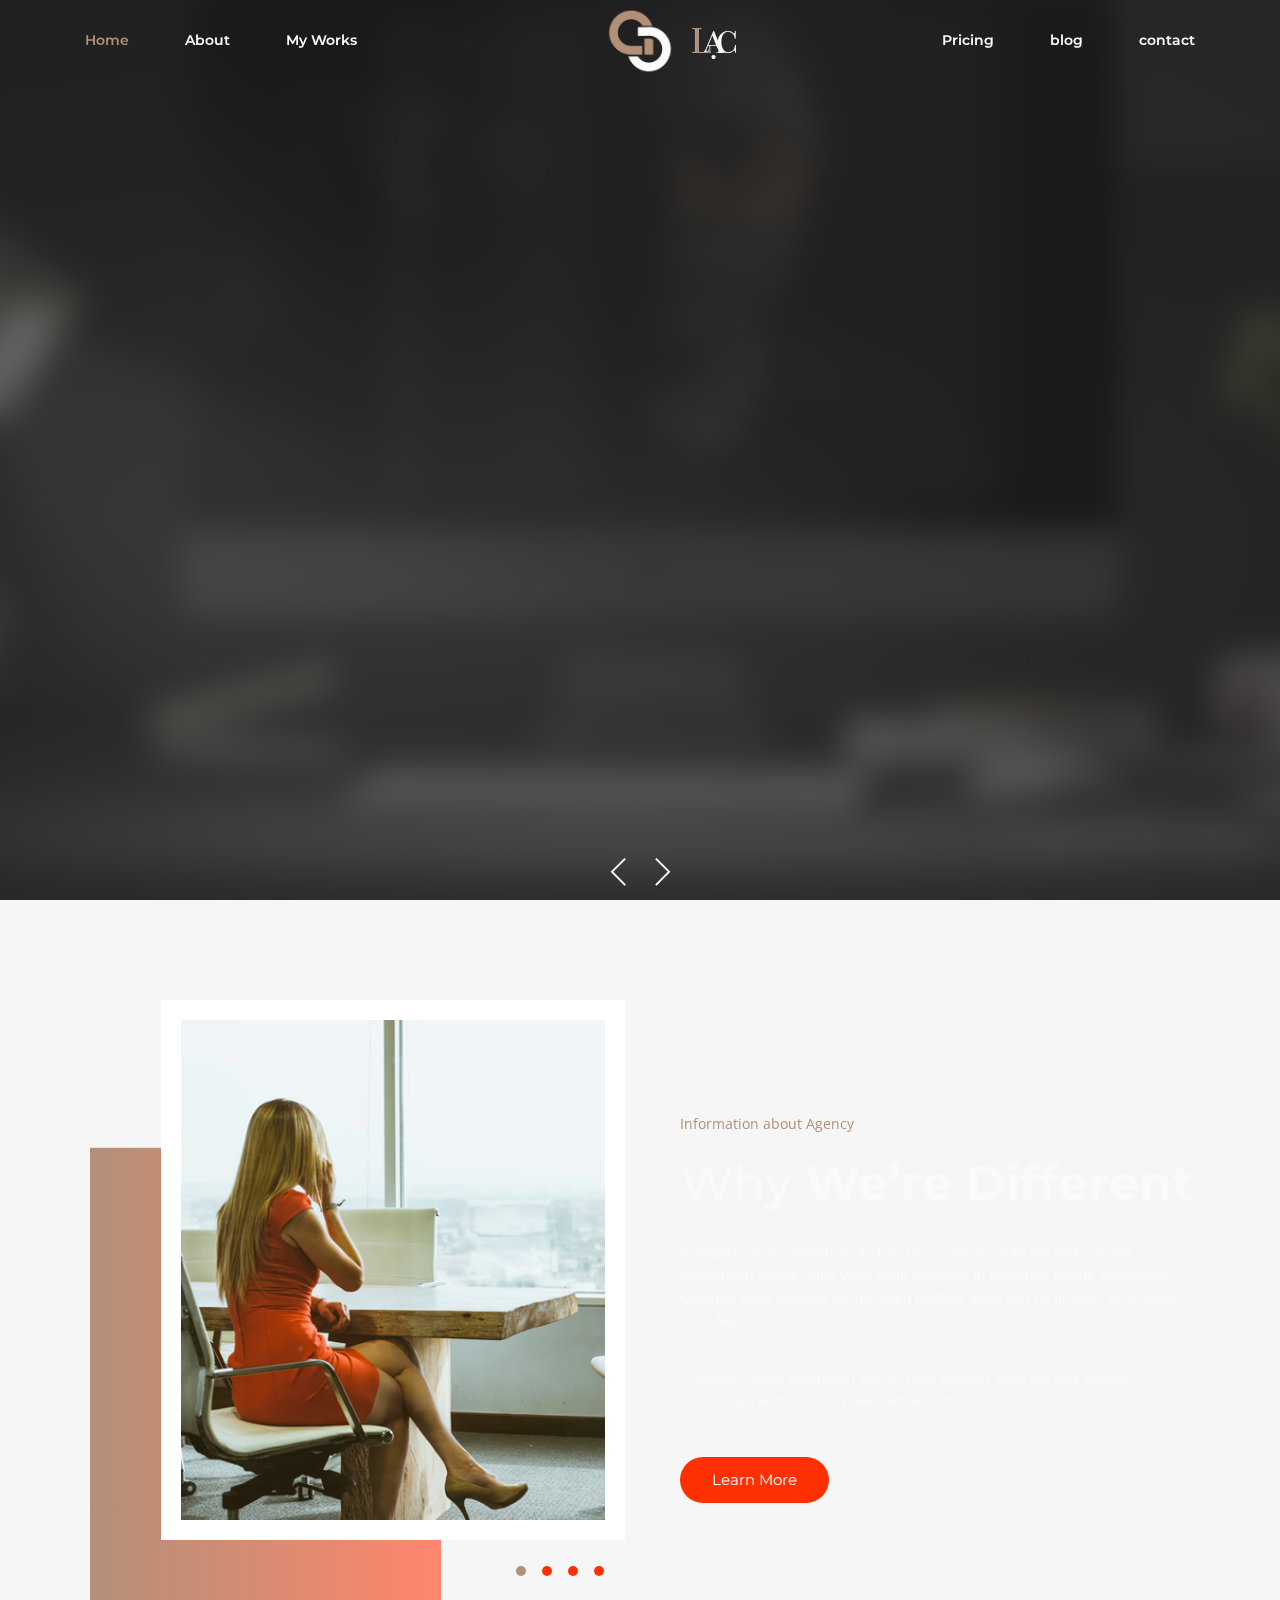
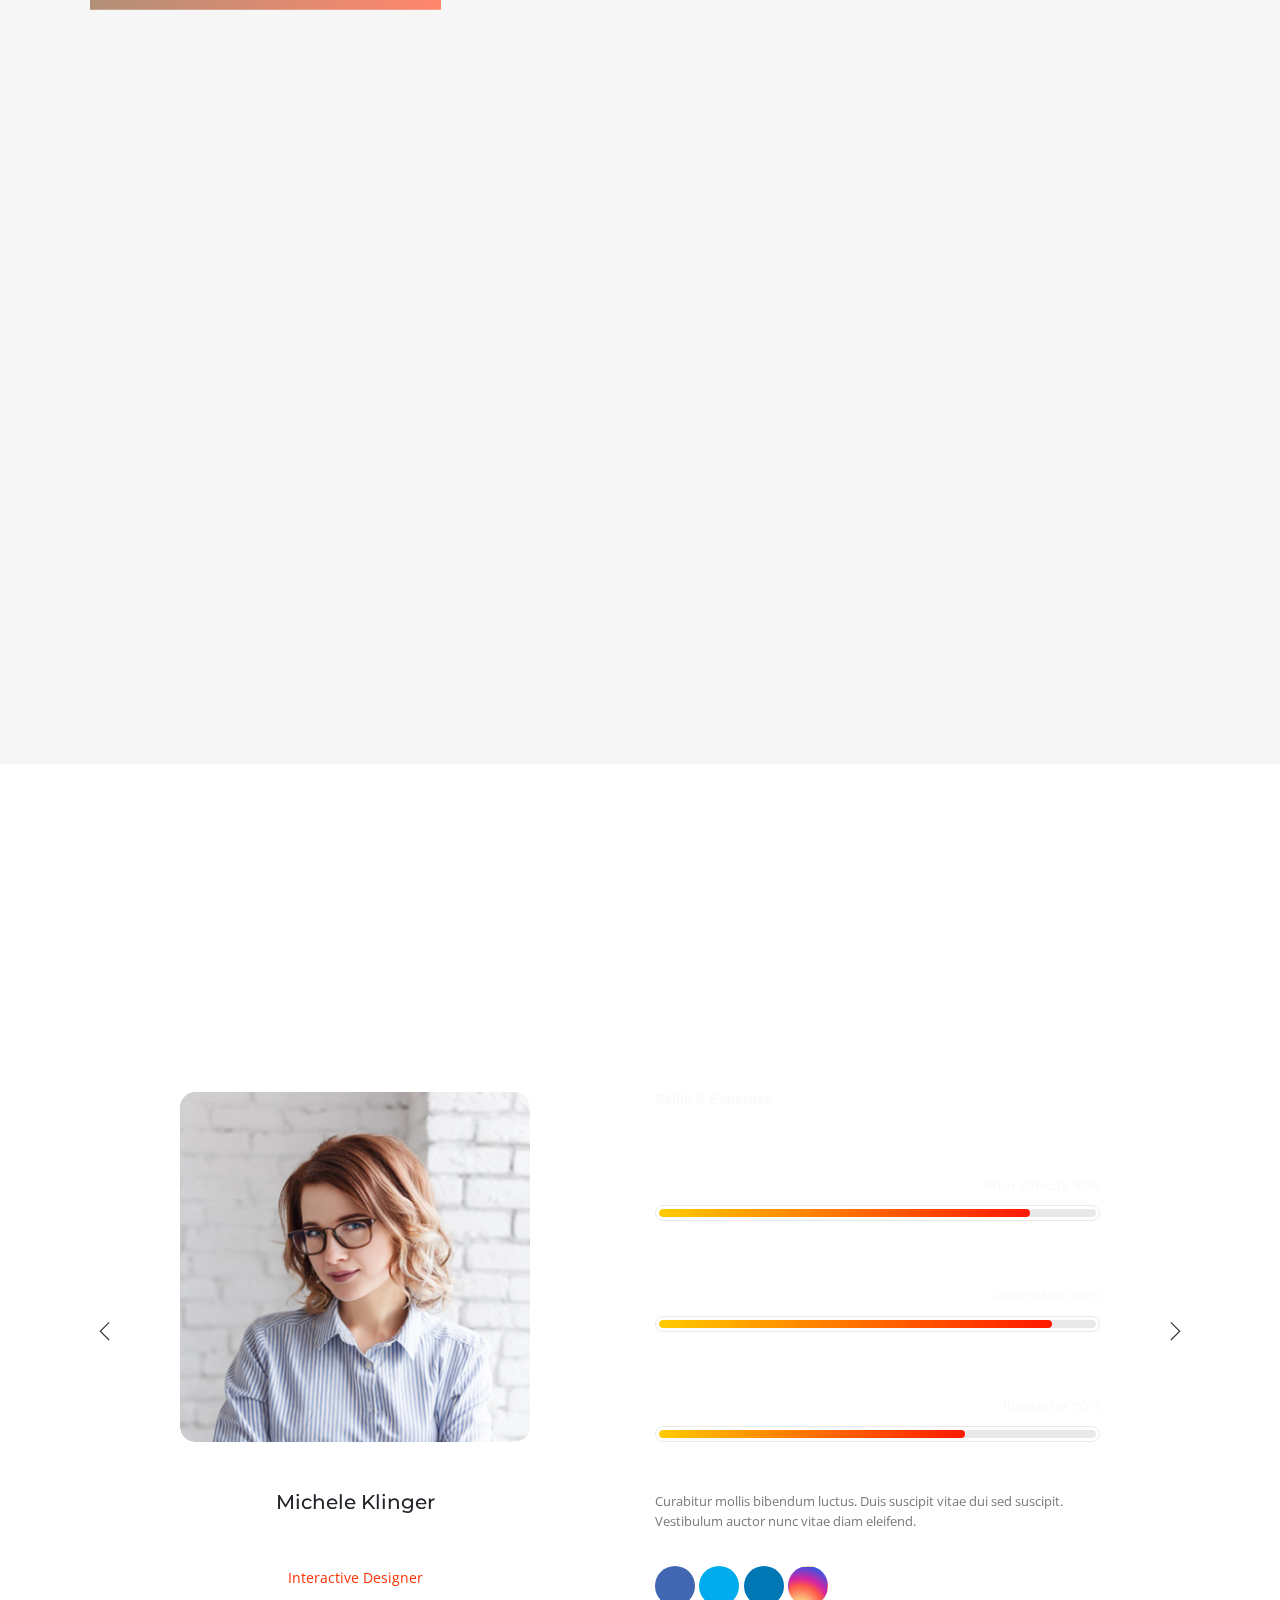
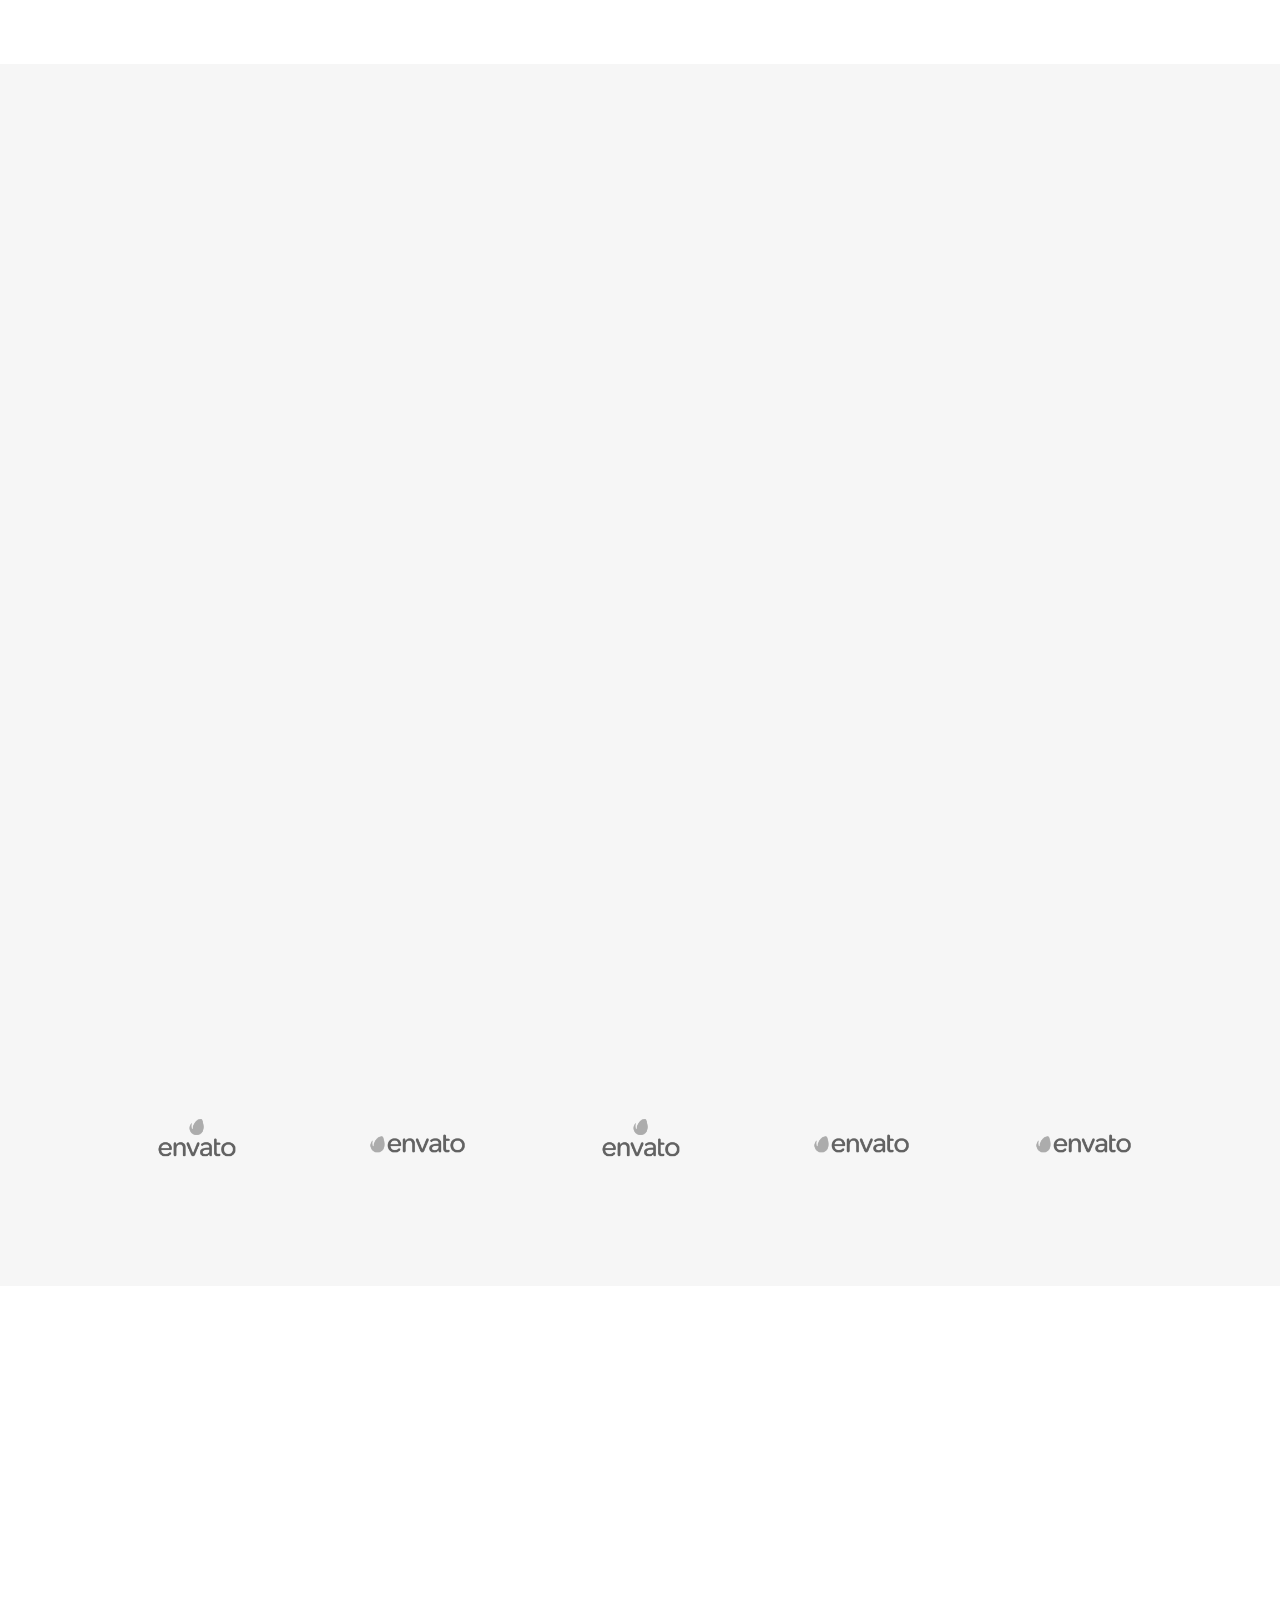
==== index.html @ 9d864610 "change logo style" ====
<!DOCTYPE html>
<html lang="en">

<head>
   <!-- Meta Tags For Seo + Page Optimization -->
   <meta charset="utf-8">
   <meta http-equiv="X-UA-Compatible" content="IE=edge">
   <meta name="viewport" content="width=device-width, initial-scale=1">
   <meta name="description" content="">
   <meta name="author" content="">

   <!-- Insert Favicon Here -->
   <link href="images/favicon.png" rel="icon"/>

   <!-- Page Title(Name)-->
   <title>VLac Portfolio</title>


   <!-- Bootstrap CSS Files -->
   <link rel="stylesheet" href="css/bootstrap.min.css"/>
   <link rel="stylesheet" href="css/bootstrap-reboot.min.css"/>
   
   <!-- Animate CSS File -->
   <link rel="stylesheet" href="css/animate.css"/>
   
   <!-- Font-Awesome CSS File -->
  <!--  <link rel="stylesheet" href="css/fontawesome-all.min.css"/>

 -->
<link href="https://fonts.googleapis.com/css?family=Playfair+Display+SC:700" rel="stylesheet"/>
<link rel="stylesheet" href="https://use.fontawesome.com/releases/v5.0.13/css/all.css" integrity="sha384-DNOHZ68U8hZfKXOrtjWvjxusGo9WQnrNx2sqG0tfsghAvtVlRW3tvkXWZh58N9jp" crossorigin="anonymous"/>

   
   <!-- Themify CSS File -->
   <link rel="stylesheet" href="themify/themify-icons.css"/>

   <!-- Cube Portfolio CSS File -->
   <link rel="stylesheet" href="css/cubeportfolio.min.css"/>

   <!-- Fancybox CSS File -->
   <link rel="stylesheet" href="css/jquery.fancybox.min.css"/>

   <!-- Revolution CSS File -->
   <link rel="stylesheet" href="css/settings.css"/>
   <link rel="stylesheet" href="css/layer.css"/>
   <link rel="stylesheet" href="css/navigation.css"/>

   <!-- Rev Slider Addons File -->
   <link rel="stylesheet" href="css/revolution.addon.particles.css"/>

   <!-- Swiper CSS File -->
   <link rel="stylesheet" href="css/swiper.min.css"/>
   <link rel="stylesheet" href="css/logo.css"/>

   <!-- Custom Style CSS File -->
   <link rel="stylesheet" href="css/style.css"/>
   <link rel="stylesheet" href="css/color.css"/>
</head>

<body data-spy="scroll" data-target=".navbar" data-offset="50" class="index-one">

<!-- Page Loader -->
   	<div class="preloader">
      	<div class="loader-dot-outer">
	         <div class="loader-dot-center"></div>
	         <div class="loader-dot"></div>
	         <div class="loader-dot"></div>
	         <div class="loader-dot"></div>
	         <div class="loader-dot"></div>
	         <div class="loader-dot"></div>
	         <div class="loader-dot"></div>
      	</div>
   	</div>
<!-- Page Loader -->
   

<!-- Page Wrapper -->
<section class="page-wrapper">
     
	<!-- Header Section Starts -->
    <header class="site-header">
        <nav class="navbar navbar-expand-lg center-brand navbar-transparent-white">
            <div class="container nav-logo-detail-outer">
             
              <a class="navbar-brand" href="index.html">
                  	<img src="images/VLac-logo.png" alt="logo" class="logo-default"/> <h7 data-heading="L"> L ạ c</h7>

                  	<img src="images/VLac-logo.png" alt="logo" class="logo-after-scroll"/>
              </a>
             

               	<button class="navbar-toggler navbar-toggler-right collapsed" type="button" data-toggle="collapse" data-target=".navbar-collapse"> <i class="fa fa-bars"></i>
               	</button>

               	<div class="collapse navbar-collapse d-sm-0 d-md-0">
                  	<ul class="navbar-nav">
	                    <li class="nav-item">
	                    	<a class="nav-link active scroll" href="#main-slider-section">Home </a>
	                    </li>
	                    <li class="nav-item">
	                        <a class="nav-link scroll" href="#about-company-section">About </a>
	                    </li>
	                    <li class="nav-item">
	                        <a class="nav-link scroll" href="#company-portfolio-section">My Works </a>
	                    </li>
                  	</ul>
                  	<ul class="navbar-nav ml-auto">
                     	<li class="nav-item">
                        	<a class="nav-link scroll" href="#pricing-table-section">Pricing </a>
                     	</li>
	                    <li class="nav-item">
	                        <a class="nav-link scroll" href="#blog-section">blog </a>
	                    </li>
	                    <li class="nav-item">
	                        <a class="nav-link scroll" href="#contact-form-section">contact </a>
	                    </li>
                  	</ul>
               	</div>
            </div>
        </nav>
    </header>


	<!-- Header Section End -->

     
	<!-- Main Slider Section -->

    <section class="main-slider-section" id="main-slider-section">
        <div id="rev_slider_346_1_wrapper" class="rev_slider_wrapper fullscreen-container" data-alias="beforeafterslider1" data-source="gallery" style="background:#252525;padding:0px;">
            <!-- START REVOLUTION SLIDER 5.4.3.3 fullscreen mode -->
            <div id="main-slider-four" class="rev_slider fullscreenbanner" style="display:none;" data-version="5.4.3.3">
               	<ul>         

                  	<!-- Slide -->

                  	<li data-index="rs-965" data-transition="fade" data-slotamount="default" data-hideafterloop="0" data-hideslideonmobile="off" data-easein="default" data-easeout="default" data-masterspeed="default" data-thumb="../../assets/images/night-100x50.jpg" data-rotate="0" data-saveperformance="off" data-title="Slide" data-param1="" data-param2="" data-param3="" data-param4="" data-param5="" data-param6="" data-param7="" data-param8="" data-param9="" data-param10="" data-description="" data-beforeafter='{"moveto":"50%|50%|50%|50%","bgColor":"","bgType":"image","bgImage":"images/main-slider-image-16.jpg","bgFit":"cover","bgPos":"center center","bgRepeat":"no-repeat","direction":"horizontal","easing":"Power2.easeInOut","delay":"500","time":"750","out":"fade","carousel":false}'>

                    <!-- MAIN IMAGE -->

                   		<img src="images/main-slider-image-7.jpg" alt="" data-bgposition="center center" data-kenburns="on" data-duration="5000" data-ease="Power4.easeOut" data-scalestart="150" data-scaleend="100" data-rotatestart="0" data-rotateend="0" data-blurstart="30" data-blurend="0" data-offsetstart="0 0" data-offsetend="0 0" data-bgparallax="off" class="rev-slidebg" data-no-retina/>
                     
                    	<!-- LAYERS -->

                    	<div class="tp-caption main-slider-text  fontface-one   tp-resizeme  tp-blackshadow rs-parallaxlevel-5" id="slide-24-layer-0" data-x="['center','center','center','center']" data-hoffset="['-45','-30','-30','-38']" data-y="['middle','middle','middle','middle']" data-voffset="['-80','110','110','-100']" data-width="none" data-height="none" data-whitespace="nowrap" data-type="text" data-beforeafter="before" data-responsive_offset="on" data-frames='[{"delay":2000,"speed":2000,"frame":"0","from":"sX:1;sY:1;opacity:0;fb:40px;","to":"o:1;fb:0;","ease":"Power4.easeInOut"},{"delay":"wait","speed":300,"frame":"999","to":"opacity:0;fb:0;","ease":"Power3.easeInOut"}]' data-textAlign="['center','center','center','center']" data-paddingtop="[0,0,0,0]" data-paddingright="[0,0,0,0]" data-paddingbottom="[0,0,0,0]" data-paddingleft="[50,50,50,50]" style="z-index: 16; white-space: nowrap; font-size: 60px; line-height: 120px; font-weight: 700;color: #ffffff;">We Love Design
                    	</div>

	                    <!-- LAYER NR. 6 -->

	                    <div class="tp-caption   tp-resizeme  tp-whiteshadow rs-parallaxlevel-5" id="slide-24-layer-1" data-x="['center','center','center','center']" data-hoffset="['0','0','0','0']" data-y="['middle','middle','middle','middle']" data-voffset="['110','110','110','0']" data-fontsize="['120','120','120','60']" data-lineheight="['120','120','120','60']" data-letterspacing="['50','50','50','30']" data-width="none" data-height="none" data-whitespace="nowrap" data-type="text" data-beforeafter="before" data-responsive_offset="on" data-frames='[{"delay":500,"speed":2000,"frame":"0","from":"opacity:0;fb:40px;","to":"o:1;fb:0;","ease":"Power4.easeInOut"},{"delay":"wait","speed":300,"frame":"999","to":"opacity:0;fb:0;","ease":"Power3.easeInOut"}]' data-textAlign="['center','center','center','center']" data-paddingtop="[0,0,0,0]" data-paddingright="[0,0,0,0]" data-paddingbottom="[0,0,0,0]" data-paddingleft="[50,50,50,50]" data-blendmode="screen" style="z-index: 10; white-space: nowrap; font-size: 120px; line-height: 120px; font-weight: 400; color: #000000; letter-spacing: 50px;font-family:Montserrat;text-transform:uppercase;">NICE 
	                    </div>

	                    <!-- LAYER NR. 7 -->

	                    <div class="tp-caption  main-slider-detail-text tp-resizeme rs-parallaxlevel-5" id="slide-24-layer-2" data-x="['center','center','center','center']" data-hoffset="['0','0','0','0']" data-y="['middle','middle','middle','middle']" data-voffset="['80','210','210','120']" data-width="['960','960','960','320']" data-height="none" data-whitespace="normal" data-type="text" data-beforeafter="before" data-responsive_offset="on" data-frames='[{"delay":600,"speed":2000,"frame":"0","from":"sX:1;sY:1;opacity:0;fb:40px;","to":"o:1;fb:0;","ease":"Power4.easeInOut"},{"delay":"wait","speed":300,"frame":"999","to":"opacity:0;fb:0;","ease":"Power3.easeInOut"}]' data-textAlign="['center','center','center','center']" data-paddingtop="[0,0,0,0]" data-paddingright="[0,0,0,0]" data-paddingbottom="[0,0,0,0]" data-paddingleft="[5,5,5,5]" style="z-index: 11; min-width: 960px; max-width: 960px; white-space: normal; font-size: 13px; line-height: 20px; font-weight: 400; color: #ffffff; letter-spacing: 1px;font-family:Montserrat;"> Treely is a Design Studio 
	                    	<br/>was founded in London, United Kingdom.
	                    </div>

	                    <!-- LAYER NR. 8 -->

	                    <div class="tp-caption background-white button-setting button-setting-secondary text-color-dark tp-resizeme rs-parallaxlevel-4" id="slide-24-layer-3" data-x="['center','center','center','center']" data-hoffset="['0','0','0','0']" data-y="['bottom','bottom','bottom','bottom']" data-voffset="['210','70','70','100']" data-width="none" data-height="none" data-whitespace="nowrap" data-type="text" data-beforeafter="before" data-responsive_offset="on" data-frames='[{"delay":700,"speed":2000,"frame":"0","from":"sX:1;sY:1;opacity:0;fb:40px;","to":"o:1;fb:0;","ease":"Power4.easeInOut"},{"delay":"wait","speed":300,"frame":"999","to":"opacity:0;fb:0;","ease":"Power3.easeInOut"},{"frame":"hover","speed":"200","ease":"Linear.easeNone","to":"o:1;rX:0;rY:0;rZ:0;z:0;fb:0;","style":"c:rgb(0,0,0);bg:rgb(255,255,255);"}]' data-textAlign="['center','center','center','center']" data-paddingtop="[0,0,0,0]" data-paddingright="[40,40,40,40]" data-paddingbottom="[0,0,0,0]" data-paddingleft="[45,45,45,45]" style="z-index: 12; white-space: nowrap; font-size: 15px;  font-weight: 400; color: #ffffff; letter-spacing: 1px;font-family:Montserrat;cursor:pointer;">
	                    	<a class="scroll" href="#about-company-section">Learn More
	                    	</a> 
	                    </div>


	                    <div class="tp-caption main-slider-text text-color-dark  fontface-one  tp-resizeme  tp-blackshadow rs-parallaxlevel-5" id="slide-24-layer-4" data-x="['center','center','center','center']" data-hoffset="['-45','-30','-30','-38']" data-y="['middle','middle','middle','middle']" data-voffset="['-80','110','110','-100']" data-width="none" data-height="none" data-whitespace="nowrap" data-type="text" data-beforeafter="after" data-responsive_offset="on" data-frames='[{"delay":2000,"speed":2000,"frame":"0","from":"sX:1;sY:1;opacity:0;fb:40px;","to":"o:1;fb:0;","ease":"Power4.easeInOut"},{"delay":"wait","speed":300,"frame":"999","to":"opacity:0;fb:0;","ease":"Power3.easeInOut"}]' data-textAlign="['center','center','center','center']" data-paddingtop="[0,0,0,0]" data-paddingright="[0,0,0,0]" data-paddingbottom="[0,0,0,0]" data-paddingleft="[50,50,50,50]" style="z-index: 16; white-space: nowrap; font-size: 60px; line-height: 120px; font-weight: 700; color: #ffffff;">We Love Design
	                    </div>


	                    <!-- LAYER NR. 7 -->

	                    <div class="tp-caption text-color-dark main-slider-detail-text tp-resizeme rs-parallaxlevel-5" id="slide-24-layer-5" data-x="['center','center','center','center']" data-hoffset="['0','0','0','0']" data-y="['middle','middle','middle','middle']" data-voffset="['80','210','210','120']" data-width="['960','960','960','320']" data-height="none" data-whitespace="normal" data-type="text" data-beforeafter="after" data-responsive_offset="on" data-frames='[{"delay":600,"speed":2000,"frame":"0","from":"sX:1;sY:1;opacity:0;fb:40px;","to":"o:1;fb:0;","ease":"Power4.easeInOut"},{"delay":"wait","speed":300,"frame":"999","to":"opacity:0;fb:0;","ease":"Power3.easeInOut"}]' data-textAlign="['center','center','center','center']" data-paddingtop="[0,0,0,0]" data-paddingright="[0,0,0,0]" data-paddingbottom="[0,0,0,0]" data-paddingleft="[5,5,5,5]" style="z-index: 11; min-width: 960px; max-width: 960px; white-space: normal; font-size: 13px; line-height: 20px; font-weight: 400; color: #ffffff; letter-spacing: 1px;font-family:Montserrat;"> Treely is a Design Studio 
	                   		<br/>was founded in London, United Kingdom.
	                    </div>

	                    <!-- LAYER NR. 8 -->

	                    <div class="tp-caption background-primary button-setting button-setting-secondary  tp-resizeme rs-parallaxlevel-4" id="slide-24-layer-6" data-x="['center','center','center','center']" data-hoffset="['0','0','0','0']" data-y="['bottom','bottom','bottom','bottom']" data-voffset="['210','70','70','100']" data-width="none" data-height="none" data-whitespace="nowrap" data-type="text" data-beforeafter="after" data-responsive_offset="on" data-frames='[{"delay":700,"speed":2000,"frame":"0","from":"sX:1;sY:1;opacity:0;fb:40px;","to":"o:1;fb:0;","ease":"Power4.easeInOut"},{"delay":"wait","speed":300,"frame":"999","to":"opacity:0;fb:0;","ease":"Power3.easeInOut"},{"frame":"hover","speed":"200","ease":"Linear.easeNone","to":"o:1;rX:0;rY:0;rZ:0;z:0;fb:0;","style":"c:rgb(0,0,0);bg:rgb(255,255,255);"}]' data-textAlign="['center','center','center','center']" data-paddingtop="[0,0,0,0]" data-paddingright="[40,40,40,40]" data-paddingbottom="[0,0,0,0]" data-paddingleft="[45,45,45,45]" style="z-index: 12; white-space: nowrap; font-size: 15px;  font-weight: 400; color: #ffffff; letter-spacing: 1px;font-family:Montserrat;cursor:pointer;">
	                    	<a class="scroll" href="#about-company-section">Learn More</a> 
	                    </div>



	                </li>
                  
                  	<!-- SLIDE  -->

	                <li data-index="rs-964" data-transition="fade" data-slotamount="default" data-hideafterloop="0" data-hideslideonmobile="off" data-easein="default" data-easeout="default" data-masterspeed="default" data-thumb="" data-rotate="0" data-saveperformance="off" data-title="Slide" data-param1="" data-param2="" data-param3="" data-param4="" data-param5="" data-param6="" data-param7="" data-param8="" data-param9="" data-param10="" data-description="" data-beforeafter='{"moveto":"50%|50%|50%|50%","bgType":"solid","bgImage":"","bgFit":"cover","bgPos":"center center","bgRepeat":"no- repeat","direction":"horizontal","easing":"Power2.easeInOut","delay":"500","time":"750","out":"fade","carousel":false,"bounceArrows":"infinite","bounceType":"repel","bounceAmount":"5","bounceSpeed":"1500","bounceEasing":"ease-in-out","bounceDelay":"750","shiftOffset":"10","shiftTiming":"300","shiftEasing":"ease","shiftDelay":"250"}'>

	                <!-- MAIN IMAGE -->

	                    <img src="images/transparent.png" data-bgcolor='linear-gradient(90deg, rgba(0,0,0,1) 0%, rgba(166, 166, 166,1) 100%)' style='background:linear-gradient(90deg, rgba(203,186,204,1) 0%, rgba(36,57,73,1) 100%)' alt="" data-bgposition="center center" data-bgfit="cover" data-bgrepeat="no-repeat" data-bgparallax="off" class="rev-slidebg" data-no-retina/>

	                    <!-- LAYERS -->

	                    <!-- LAYER NR. 2 -->

	                    <div class="tp-caption   tp-resizeme rs-parallaxlevel-4" id="slide-964-layer-23" data-x="['center','center','center','center']" data-hoffset="['-600','-578','-578','-221']" data-y="['middle','middle','middle','middle']" data-voffset="['-180','-344','-344','-194']" data-width="none" data-height="none" data-whitespace="nowrap" data-type="image" data-beforeafter="before" data-responsive_offset="on" data-frames='[{"delay":600,"speed":2000,"frame":"0","from":"x:left;y:-500px;rZ:90deg;sX:1;sY:1;","to":"o:1;","ease":"Power4.easeOut"},{"delay":"wait","speed":300,"frame":"999","to":"opacity:0;","ease":"Power3.easeInOut"}]' data-textAlign="['inherit','inherit','inherit','inherit']" data-paddingtop="[0,0,0,0]" data-paddingright="[0,0,0,0]" data-paddingbottom="[0,0,0,0]" data-paddingleft="[0,0,0,0]" style="z-index: 6;">
	                    	<img src="images/object_plant_1.png" alt="" data-ww="['375px','375px','375px','200px']" data-hh="['375px','375px','375px','200px']" width="1500" height="1500" data-no-retina/> 
	                    </div>

	                    <!-- LAYER NR. 3 -->
	                    <div class="tp-caption   tp-resizeme rs-parallaxlevel-3" id="slide-964-layer-28" data-x="['center','center','center','center']" data-hoffset="['0','0','0','0']" data-y="['middle','middle','middle','middle']" data-voffset="['-140','-70','-70','-170']" data-width="none" data-height="none" data-whitespace="nowrap" data-type="image" data-beforeafter="before" data-responsive_offset="on" data-frames='[{"delay":700,"speed":2000,"frame":"0","from":"x:-200px;y:bottom;rZ:90deg;sX:1;sY:1;","to":"o:1;","ease":"Power4.easeOut"},{"delay":"wait","speed":300,"frame":"999","to":"opacity:0;","ease":"Power3.easeInOut"}]' data-textAlign="['inherit','inherit','inherit','inherit']" data-paddingtop="[0,0,0,0]" data-paddingright="[0,0,0,0]" data-paddingbottom="[0,0,0,0]" data-paddingleft="[0,0,0,0]" style="z-index: 7;">
	                    	<img src="images/keyboard_apple.png" alt="" data-ww="['600px','600px','600px','300px']" data-hh="['600px','600px','600px','300px']" width="1600" height="1600" data-no-retina/> 
	                    </div>

	                    <!-- LAYER NR. 4 -->
	                    <div class="tp-caption   tp-resizeme rs-parallaxlevel-2" id="slide-964-layer-22" data-x="['center','center','center','center']" data-hoffset="['307','307','307','131']" data-y="['middle','middle','middle','middle']" data-voffset="['-59','-59','-59','-103']" data-width="none" data-height="none" data-whitespace="nowrap" data-type="image" data-beforeafter="before" data-responsive_offset="on" data-frames='[{"delay":800,"speed":2000,"frame":"0","from":"x:200px;y:bottom;rZ:-180deg;sX:1;sY:1;","to":"o:1;rZ:-20;","ease":"Power4.easeOut"},{"delay":"wait","speed":300,"frame":"999","to":"opacity:0;","ease":"Power3.easeInOut"}]' data-textAlign="['inherit','inherit','inherit','inherit']" data-paddingtop="[0,0,0,0]" data-paddingright="[0,0,0,0]" data-paddingbottom="[0,0,0,0]" data-paddingleft="[0,0,0,0]" style="z-index: 8;">
	                    	<img src="images/object_macmouse_1.png" alt="" data-ww="['600px','250px','250px','125px']" data-hh="['600px','250px','250px','125px']" width="1000" height="1000" data-no-retina/> 
	                    </div>

	                     <!-- LAYER NR. 5 -->

	                    <div class="tp-caption   tp-resizeme rs-parallaxlevel-2" id="slide-964-layer-35" data-x="['center','center','center','center']" data-hoffset="['-296','-296','-296','-149']" data-y="['middle','middle','middle','middle']" data-voffset="['-67','-67','-67','-89']" data-width="none" data-height="none" data-whitespace="nowrap" data-type="image" data-beforeafter="before" data-responsive_offset="on" data-frames='[{"delay":900,"speed":2000,"frame":"0","from":"x:left;y:200px;rZ:180deg;sX:1;sY:1;","to":"o:1;rZ:45;","ease":"Power4.easeOut"},{"delay":"wait","speed":300,"frame":"999","to":"opacity:0;","ease":"Power3.easeInOut"}]' data-textAlign="['inherit','inherit','inherit','inherit']" data-paddingtop="[0,0,0,0]" data-paddingright="[0,0,0,0]" data-paddingbottom="[0,0,0,0]" data-paddingleft="[0,0,0,0]" style="z-index: 9;">
	                    	<img src="images/object_glasses_2.png" alt="" data-ww="['250px','250px','250px','125px']" data-hh="['250px','250px','250px','125px']" width="1000" height="1000" data-no-retina/> 
	                    </div>



	                    <div class="tp-caption main-slider-text  fontface-one text-color-secondary  tp-resizeme  tp-blackshadow rs-parallaxlevel-5" id="slide-994-layer-999" data-x="['center','center','center','center']" data-hoffset="['-45','-45','-45','-35']" data-y="['middle','middle','middle','middle']" data-voffset="['90','110','110','50']" data-width="none" data-height="none" data-whitespace="nowrap" data-type="text" data-beforeafter="before" data-responsive_offset="on" data-frames='[{"delay":2000,"speed":2000,"frame":"0","from":"sX:1;sY:1;opacity:0;fb:40px;","to":"o:1;fb:0;","ease":"Power4.easeInOut"},{"delay":"wait","speed":300,"frame":"999","to":"opacity:0;fb:0;","ease":"Power3.easeInOut"}]' data-textAlign="['center','center','center','center']" data-paddingtop="[0,0,0,0]" data-paddingright="[0,0,0,0]" data-paddingbottom="[0,0,0,0]" data-paddingleft="[50,50,50,50]" style="z-index: 16; white-space: nowrap; font-size: 60px; line-height: 120px; font-weight: 700; color: #ffffff;">Creative Design
	                    </div>

	                     <!-- LAYER NR. 6 -->
	                     
	                    <div class="tp-caption   tp-resizeme  tp-whiteshadow rs-parallaxlevel-5" id="slide-964-layer-1743" data-x="['center','center','center','center']" data-hoffset="['0','0','0','0']" data-y="['middle','middle','middle','middle']" data-voffset="['110','110','110','0']" data-fontsize="['120','120','120','60']" data-lineheight="['120','120','120','60']" data-letterspacing="['50','50','50','30']" data-width="none" data-height="none" data-whitespace="nowrap" data-type="text" data-beforeafter="before" data-responsive_offset="on" data-frames='[{"delay":500,"speed":2000,"frame":"0","from":"opacity:0;fb:40px;","to":"o:1;fb:0;","ease":"Power4.easeInOut"},{"delay":"wait","speed":300,"frame":"999","to":"opacity:0;fb:0;","ease":"Power3.easeInOut"}]' data-textAlign="['center','center','center','center']" data-paddingtop="[0,0,0,0]" data-paddingright="[0,0,0,0]" data-paddingbottom="[0,0,0,0]" data-paddingleft="[50,50,50,50]" data-blendmode="screen" style="z-index: 10; white-space: nowrap; font-size: 120px; line-height: 120px; font-weight: 400; color: #000000; letter-spacing: 50px;font-family:Montserrat;text-transform:uppercase;">
	                    </div>

	                     <!-- LAYER NR. 7 -->

	                    <div class="tp-caption  main-slider-detail-text tp-resizeme rs-parallaxlevel-5" id="slide-964-layer-48" data-x="['center','center','center','center']" data-hoffset="['0','0','0','0']" data-y="['middle','middle','middle','middle']" data-voffset="['180','210','210','150']" data-width="['960','960','960','320']" data-height="none" data-whitespace="normal" data-type="text" data-beforeafter="before" data-responsive_offset="on" data-frames='[{"delay":600,"speed":2000,"frame":"0","from":"sX:1;sY:1;opacity:0;fb:40px;","to":"o:1;fb:0;","ease":"Power4.easeInOut"},{"delay":"wait","speed":300,"frame":"999","to":"opacity:0;fb:0;","ease":"Power3.easeInOut"}]' data-textAlign="['center','center','center','center']" data-paddingtop="[0,0,0,0]" data-paddingright="[0,0,0,0]" data-paddingbottom="[0,0,0,0]" data-paddingleft="[5,5,5,5]" style="z-index: 11; min-width: 960px; max-width: 960px; white-space: normal; font-size: 13px; line-height: 20px; font-weight: 400; color: #ffffff; letter-spacing: 1px;font-family:Montserrat;"> Treely is a Design Studio 
	                    	<br/>was founded in London, United Kingdom.
	                    </div>

	                     <!-- LAYER NR. 8 -->

	                    <div class="tp-caption background-white button-setting button-setting-primary text-color-dark tp-resizeme rs-parallaxlevel-4" id="slide-964-layer-46" data-x="['center','center','center','center']" data-hoffset="['0','0','0','0']" data-y="['bottom','bottom','bottom','bottom']" data-voffset="['90','70','70','70']" data-width="none" data-height="none" data-whitespace="nowrap" data-type="text" data-beforeafter="before" data-responsive_offset="on" data-frames='[{"delay":700,"speed":2000,"frame":"0","from":"sX:1;sY:1;opacity:0;fb:40px;","to":"o:1;fb:0;","ease":"Power4.easeInOut"},{"delay":"wait","speed":300,"frame":"999","to":"opacity:0;fb:0;","ease":"Power3.easeInOut"},{"frame":"hover","speed":"200","ease":"Linear.easeNone","to":"o:1;rX:0;rY:0;rZ:0;z:0;fb:0;","style":"c:rgb(0,0,0);bg:rgb(255,255,255);"}]' data-textAlign="['center','center','center','center']" data-paddingtop="[0,0,0,0]" data-paddingright="[40,40,40,40]" data-paddingbottom="[0,0,0,0]" data-paddingleft="[45,45,45,45]" style="z-index: 12; white-space: nowrap; font-size: 15px;  font-weight: 400; color: #ffffff; letter-spacing: 1px;font-family:Montserrat;cursor:pointer;">
	                    	<a class="scroll" href="#about-company-section">Learn More</a> 
	                    </div>

	                     <!-- LAYER NR. 10 -->

	                    <div class="tp-caption   tp-resizeme rs-parallaxlevel-4" id="slide-964-layer-42" data-x="['center','center','center','center']" data-hoffset="['545','545','545','181']" data-y="['middle','middle','middle','middle']" data-voffset="['-100','-100','-120','-178']" data-width="none" data-height="none" data-whitespace="nowrap" data-type="image" data-beforeafter="after" data-responsive_offset="on" data-frames='[{"delay":2100,"speed":2000,"frame":"0","from":"x:right;y:-500px;rZ:-180deg;","to":"o:1;","ease":"Power4.easeOut"},{"delay":"wait","speed":300,"frame":"999","to":"opacity:0;","ease":"Power3.easeInOut"}]' data-textAlign="['inherit','inherit','inherit','inherit']" data-paddingtop="[0,0,0,0]" data-paddingright="[0,0,0,0]" data-paddingbottom="[0,0,0,0]" data-paddingleft="[0,0,0,0]" style="z-index: 14;">
	                    	<img src="images/object_coffee_1.png" alt="" data-ww="['375px','375px','375px','170px']" data-hh="['375px','375px','375px','170px']" width="1500" height="1500" data-no-retina/> 
	                    </div>

	                    <!-- LAYER NR. 11 -->
	                    <div class="tp-caption   tp-resizeme rs-parallaxlevel-3" id="slide-964-layer-45" data-x="['center','center','center','center']" data-hoffset="['0','0','0','0']" data-y="['middle','middle','middle','middle']" data-voffset="['-140','-70','-70','-170']" data-width="none" data-height="none" data-whitespace="nowrap" data-type="image" data-beforeafter="after" data-responsive_offset="on" data-frames='[{"delay":2200,"speed":2000,"frame":"0","from":"x:-200px;y:bottom;rZ:90deg;sX:1;sY:1;","to":"o:1;","ease":"Power4.easeOut"},{"delay":"wait","speed":300,"frame":"999","to":"opacity:0;","ease":"Power3.easeInOut"}]' data-textAlign="['inherit','inherit','inherit','inherit']" data-paddingtop="[0,0,0,0]" data-paddingright="[0,0,0,0]" data-paddingbottom="[0,0,0,0]" data-paddingleft="[0,0,0,0]" style="z-index: 15;">
	                    	<img src="images/keyboard_apple_2.png" alt="" data-ww="['600px','600px','600px','300px']" data-hh="['600px','600px','600px','300px']" width="1600" height="1600" data-no-retina/> 
	                    </div>



	                    <div class="tp-caption main-slider-text  fontface-one text-color-white  tp-resizeme  tp-blackshadow rs-parallaxlevel-5" id="slide-794-layer-999" data-x="['center','center','center','center']" data-hoffset="['-45','-45','-45','-35']" data-y="['middle','middle','middle','middle']" data-voffset="['90','110','110','50']" data-width="none" data-height="none" data-whitespace="nowrap" data-type="text" data-beforeafter="after" data-responsive_offset="on" data-frames='[{"delay":2000,"speed":2000,"frame":"0","from":"sX:1;sY:1;opacity:0;fb:40px;","to":"o:1;fb:0;","ease":"Power4.easeInOut"},{"delay":"wait","speed":300,"frame":"999","to":"opacity:0;fb:0;","ease":"Power3.easeInOut"}]' data-textAlign="['center','center','center','center']" data-paddingtop="[0,0,0,0]" data-paddingright="[0,0,0,0]" data-paddingbottom="[0,0,0,0]" data-paddingleft="[50,50,50,50]" style="z-index: 16; white-space: nowrap; font-size: 60px; line-height: 120px; font-weight: 700; color: #ffffff;">Creative Design
	                    </div>

	                     <!-- LAYER NR. 13 -->

	                    <div class="tp-caption main-slider-detail-text  tp-resizeme rs-parallaxlevel-5" id="slide-964-layer-49" data-x="['center','center','center','center']" data-hoffset="['0','0','0','0']" data-y="['middle','middle','middle','middle']" data-voffset="['180','210','210','150']" data-width="['960','960','960','320']" data-height="none" data-whitespace="normal" data-type="text" data-beforeafter="after" data-responsive_offset="on" data-frames='[{"delay":600,"speed":2000,"frame":"0","from":"sX:1;sY:1;opacity:0;fb:40px;","to":"o:1;fb:0;","ease":"Power4.easeInOut"},{"delay":"wait","speed":300,"frame":"999","to":"opacity:0;fb:0;","ease":"Power3.easeInOut"}]' data-textAlign="['center','center','center','center']" data-paddingtop="[0,0,0,0]" data-paddingright="[0,0,0,0]" data-paddingbottom="[0,0,0,0]" style="z-index: 11; min-width: 960px; max-width: 960px; white-space: normal; font-size: 13px; line-height: 20px; font-weight: 400; color: #ffffff; letter-spacing: 1px;font-family:Montserrat;"> Treely is a Design Studio 
	                    	<br/>was founded in London, United Kingdom.

	                    </div>

	                    <!-- LAYER NR. 14 -->

	                    <div class="tp-caption button-setting background-secondary button-setting-primary  tp-resizeme rs-parallaxlevel-4" id="slide-964-layer-44" data-x="['center','center','center','center']" data-hoffset="['0','0','0','0']" data-y="['bottom','bottom','bottom','bottom']" data-voffset="['90','70','70','70']" data-width="none" data-height="none" data-whitespace="nowrap" data-type="text" data-beforeafter="after" data-responsive_offset="on" data-frames='[{"delay":2200,"speed":2000,"frame":"0","from":"sX:1;sY:1;opacity:0;fb:40px;","to":"o:1;fb:0;","ease":"Power4.easeInOut"},{"delay":"wait","speed":300,"frame":"999","to":"opacity:0;fb:0;","ease":"Power3.easeInOut"},{"frame":"hover","speed":"200","ease":"Linear.easeNone","to":"o:1;rX:0;rY:0;rZ:0;z:0;fb:0;","style":"c:rgb(0,0,0);bg:rgb(255,255,255);"}]' data-textAlign="['center','center','center','center']" data-paddingtop="[0,0,0,0]" data-paddingright="[40,40,40,40]" data-paddingbottom="[0,0,0,0]" data-paddingleft="[45,45,45,45]" style="z-index: 18; white-space: nowrap; font-size: 15px;  font-weight: 400; color: #ffffff; letter-spacing: 1px;font-family:Montserrat;cursor:pointer;">
	                    	<a href="#about-company-section" class="scroll">Learn More</a> 
	                    </div>

	                </li>

	                  

	                  <!-- Slide -->
	                <li data-index="rs-966" data-transition="fade" data-slotamount="default" data-hideafterloop="0" data-hideslideonmobile="off" data-easein="default" data-easeout="default" data-masterspeed="default" data-thumb="../../assets/images/night-100x50.jpg" data-rotate="0" data-saveperformance="off" data-title="Slide" data-param1="" data-param2="" data-param3="" data-param4="" data-param5="" data-param6="" data-param7="" data-param8="" data-param9="" data-param10="" data-description="" data-beforeafter='{"moveto":"50%|50%|50%|50%","bgColor":"","bgType":"image","bgImage":"images/main-slider-image-9.jpg","bgFit":"cover","bgPos":"center center","bgRepeat":"no-repeat","direction":"horizontal","easing":"Power2.easeInOut","delay":"500","time":"750","out":"fade","carousel":false}'>
	                    <!-- MAIN IMAGE -->
	                    <img src="images/main-slider-image-8.jpg" alt="" data-bgposition="center center" data-kenburns="on" data-duration="5000" data-ease="Power4.easeOut" data-scalestart="150" data-scaleend="100" data-rotatestart="0" data-rotateend="0" data-blurstart="30" data-blurend="0" data-offsetstart="0 0" data-offsetend="0 0" data-bgparallax="off" class="rev-slidebg" data-no-retina/>

	                    <!-- LAYERS -->

	                    <div class="tp-caption main-slider-text  fontface-one   tp-resizeme  tp-blackshadow rs-parallaxlevel-5" id="slide-24-layer-123" data-x="['center','center','center','center']" data-hoffset="['-45','0','0','-28']" data-y="['middle','middle','middle','middle']" data-voffset="['-80','110','-80','-80']" data-width="none" data-height="none" data-whitespace="nowrap" data-type="text" data-beforeafter="before" data-responsive_offset="on" data-frames='[{"delay":2000,"speed":2000,"frame":"0","from":"sX:1;sY:1;opacity:0;fb:40px;","to":"o:1;fb:0;","ease":"Power4.easeInOut"},{"delay":"wait","speed":300,"frame":"999","to":"opacity:0;fb:0;","ease":"Power3.easeInOut"}]' data-textAlign="['center','center','center','center']" data-paddingtop="[0,0,0,0]" data-paddingright="[0,0,0,0]" data-paddingbottom="[0,0,0,0]" data-paddingleft="[50,50,50,50]" style="z-index: 16; white-space: nowrap; font-size: 60px; line-height: 120px; font-weight: 700; color: #ffffff;">A Creative One Page
	                    </div>



	                    <!-- LAYER NR. 7 -->

	                    <div class="tp-caption  main-slider-detail-text tp-resizeme rs-parallaxlevel-5" id="slide-24-layer-124" data-x="['center','center','center','center']" data-hoffset="['0','0','0','0']" data-y="['middle','middle','middle','middle']" data-voffset="['80','210','210','100']" data-width="['960','960','960','320']" data-height="none" data-whitespace="normal" data-type="text" data-beforeafter="before" data-responsive_offset="on" data-frames='[{"delay":600,"speed":2000,"frame":"0","from":"sX:1;sY:1;opacity:0;fb:40px;","to":"o:1;fb:0;","ease":"Power4.easeInOut"},{"delay":"wait","speed":300,"frame":"999","to":"opacity:0;fb:0;","ease":"Power3.easeInOut"}]' data-textAlign="['center','center','center','center']" data-paddingtop="[0,0,0,0]" data-paddingright="[0,0,0,0]" data-paddingbottom="[0,0,0,0]" data-paddingleft="[5,5,5,5]" style="z-index: 11; min-width: 960px; max-width: 960px; white-space: normal; font-size: 13px; line-height: 20px; font-weight: 400; color: #ffffff; letter-spacing: 1px;font-family:Montserrat;"> Treely is a Design Studio <br/>was founded in London, United Kingdom.
	                    </div>

	                    <!-- LAYER NR. 8 -->

	                    <div class="tp-caption background-white button-setting button-setting-primary text-color-dark tp-resizeme rs-parallaxlevel-4" id="slide-24-layer-125" data-x="['center','center','center','center']" data-hoffset="['100','100','100','100']" data-y="['bottom','bottom','bottom','bottom']" data-voffset="['190','70','70','110']" data-width="none" data-height="none" data-whitespace="nowrap" data-type="text" data-beforeafter="before" data-responsive_offset="on" data-frames='[{"delay":700,"speed":2000,"frame":"0","from":"sX:1;sY:1;opacity:0;fb:40px;","to":"o:1;fb:0;","ease":"Power4.easeInOut"},{"delay":"wait","speed":300,"frame":"999","to":"opacity:0;fb:0;","ease":"Power3.easeInOut"},{"frame":"hover","speed":"200","ease":"Linear.easeNone","to":"o:1;rX:0;rY:0;rZ:0;z:0;fb:0;","style":"c:rgb(0,0,0);bg:rgb(255,255,255);"}]' data-textAlign="['center','center','center','center']" data-paddingtop="[0,0,0,0]" data-paddingright="[40,40,40,40]" data-paddingbottom="[0,0,0,0]" data-paddingleft="[45,45,45,45]" style="z-index: 12; white-space: nowrap; font-size: 15px;  font-weight: 400; color: #ffffff; letter-spacing: 1px;font-family:Montserrat;cursor:pointer;">
	                    	<a class="scroll" href="#pricing-table-section">Learn More </a> 
	                    </div>

	                    <div class="tp-caption background-secondary button-setting button-setting-primary tp-resizeme rs-parallaxlevel-4" id="slide-24-layer-126" data-x="['center','center','center','center']" data-hoffset="['-100','-100','-100','-100']" data-y="['bottom','bottom','bottom','bottom']" data-voffset="['190','70','70','110']" data-width="none" data-height="none" data-whitespace="nowrap" data-type="text" data-beforeafter="before" data-responsive_offset="on" data-frames='[{"delay":700,"speed":2000,"frame":"0","from":"sX:1;sY:1;opacity:0;fb:40px;","to":"o:1;fb:0;","ease":"Power4.easeInOut"},{"delay":"wait","speed":300,"frame":"999","to":"opacity:0;fb:0;","ease":"Power3.easeInOut"},{"frame":"hover","speed":"200","ease":"Linear.easeNone","to":"o:1;rX:0;rY:0;rZ:0;z:0;fb:0;","style":"c:rgb(0,0,0);bg:rgb(255,255,255);"}]' data-textAlign="['center','center','center','center']" data-paddingtop="[0,0,0,0]" data-paddingright="[40,40,40,40]" data-paddingbottom="[0,0,0,0]" data-paddingleft="[45,45,45,45]" style="z-index: 12; white-space: nowrap; font-size: 15px;  font-weight: 400; color: #ffffff; letter-spacing: 1px;font-family:Montserrat;cursor:pointer;">
	                    	<a class="scroll" href="#about-company-section">Get Started</a> 
	                    </div>


	                    <div class="tp-caption main-slider-text text-color-white  fontface-one  tp-resizeme  tp-blackshadow rs-parallaxlevel-5" id="slide-24-layer-127" data-x="['center','center','center','center']" data-hoffset="['-45','0','0','-28']" data-y="['middle','middle','middle','middle']" data-voffset="['-80','110','-80','-80']" data-width="none" data-height="none" data-whitespace="nowrap" data-type="text" data-beforeafter="after" data-responsive_offset="on" data-frames='[{"delay":2000,"speed":2000,"frame":"0","from":"sX:1;sY:1;opacity:0;fb:40px;","to":"o:1;fb:0;","ease":"Power4.easeInOut"},{"delay":"wait","speed":300,"frame":"999","to":"opacity:0;fb:0;","ease":"Power3.easeInOut"}]' data-textAlign="['center','center','center','center']" data-paddingtop="[0,0,0,0]" data-paddingright="[0,0,0,0]" data-paddingbottom="[0,0,0,0]" data-paddingleft="[50,50,50,50]" style="z-index: 16; white-space: nowrap; font-size: 60px; line-height: 120px; font-weight: 700; color: #ffffff;">A Creative One Page
	                    </div>



	                     <!-- LAYER NR. 7 -->

	                    <div class="tp-caption text-color-white main-slider-detail-text tp-resizeme rs-parallaxlevel-5" id="slide-24-layer-128" data-x="['center','center','center','center']" data-hoffset="['0','0','0','0']" data-y="['middle','middle','middle','middle']" data-voffset="['80','210','210','100']" data-width="['960','960','960','320']" data-height="none" data-whitespace="normal" data-type="text" data-beforeafter="after" data-responsive_offset="on" data-frames='[{"delay":600,"speed":2000,"frame":"0","from":"sX:1;sY:1;opacity:0;fb:40px;","to":"o:1;fb:0;","ease":"Power4.easeInOut"},{"delay":"wait","speed":300,"frame":"999","to":"opacity:0;fb:0;","ease":"Power3.easeInOut"}]' data-textAlign="['center','center','center','center']" data-paddingtop="[0,0,0,0]" data-paddingright="[0,0,0,0]" data-paddingbottom="[0,0,0,0]" data-paddingleft="[5,5,5,5]" style="z-index: 11; min-width: 960px; max-width: 960px; white-space: normal; font-size: 13px; line-height: 20px; font-weight: 400; color: #ffffff; letter-spacing: 1px;font-family:Montserrat;">Treely is a Design Studio <br/>was founded in London, United Kingdom.
	                    </div>

	                     <!-- LAYER NR. 8 -->

	                    <div class="tp-caption background-white text-color-dark button-setting button-setting-primary  tp-resizeme rs-parallaxlevel-4" id="slide-24-layer-129" data-x="['center','center','center','center']" data-hoffset="['100','100','100','100']" data-y="['bottom','bottom','bottom','bottom']" data-voffset="['190','70','70','110']" data-width="none" data-height="none" data-whitespace="nowrap" data-type="text" data-beforeafter="after" data-responsive_offset="on" data-frames='[{"delay":700,"speed":2000,"frame":"0","from":"sX:1;sY:1;opacity:0;fb:40px;","to":"o:1;fb:0;","ease":"Power4.easeInOut"},{"delay":"wait","speed":300,"frame":"999","to":"opacity:0;fb:0;","ease":"Power3.easeInOut"},{"frame":"hover","speed":"200","ease":"Linear.easeNone","to":"o:1;rX:0;rY:0;rZ:0;z:0;fb:0;","style":"c:rgb(0,0,0);bg:rgb(255,255,255);"}]' data-textAlign="['center','center','center','center']" data-paddingtop="[0,0,0,0]" data-paddingright="[40,40,40,40]" data-paddingbottom="[0,0,0,0]" data-paddingleft="[45,45,45,45]" style="z-index: 12; white-space: nowrap; font-size: 15px;  font-weight: 400; color: #ffffff; letter-spacing: 1px;font-family:Montserrat;cursor:pointer;">
	                    	<a class="scroll" href="#pricing-table-section">Learn More </a> 
	                    </div>

	                    <div class="tp-caption background-secondary button-setting button-setting-primary  tp-resizeme rs-parallaxlevel-4" id="slide-24-layer-130" data-x="['center','center','center','center']" data-hoffset="['-100','-100','-100','-100']" data-y="['bottom','bottom','bottom','bottom']" data-voffset="['190','70','70','110']" data-width="none" data-height="none" data-whitespace="nowrap" data-type="text" data-beforeafter="after" data-responsive_offset="on" data-frames='[{"delay":700,"speed":2000,"frame":"0","from":"sX:1;sY:1;opacity:0;fb:40px;","to":"o:1;fb:0;","ease":"Power4.easeInOut"},{"delay":"wait","speed":300,"frame":"999","to":"opacity:0;fb:0;","ease":"Power3.easeInOut"},{"frame":"hover","speed":"200","ease":"Linear.easeNone","to":"o:1;rX:0;rY:0;rZ:0;z:0;fb:0;","style":"c:rgb(0,0,0);bg:rgb(255,255,255);"}]' data-textAlign="['center','center','center','center']" data-paddingtop="[0,0,0,0]" data-paddingright="[40,40,40,40]" data-paddingbottom="[0,0,0,0]" data-paddingleft="[45,45,45,45]" style="z-index: 12; white-space: nowrap; font-size: 15px;  font-weight: 400; color: #ffffff; letter-spacing: 1px;font-family:Montserrat;cursor:pointer;">
	                    	<a class="scroll" href="#about-company-section">Get Started</a> 
	                    </div>

	               	</li>
              	</ul>


               	<div class="tp-bannertimer tp-bottom" style="visibility: hidden !important;">
               		
               	</div>
            </div>
        </div>

        <!-- END REVOLUTION SLIDER -->

    </section>

  <!-- /Main Slider Section End -->

     
  <!-- About Company Section -->

    <section class="about-company-section background-grey padding-top-bottom" id="about-company-section">
      <div class="container">
        <!-- About Company Slider -->

          <div class="about-company-slider-section">
            <div class="about-company-slider swiper-container">
              <div class="swiper-wrapper">
                <div class="swiper-slide">
                  <div class="about-company-slide">
                    <div class="row">
                      <div class="col-lg-6 offset-lg-0 col-md-8 offset-md-2">
                        <div class="about-slider-image-section clearfix position-relative">
                          <div class="about-slider-images-section-inner">
                            <img src="images/about-slider-img-1.jpg" alt="about-slider-image" data-slide="animated" data-animate="zoomIn"/>
                          </div>
                          <div class="about-img-gradient-box gradient-bg-green-blue" data-slide="animated" data-animate="zoomIn"></div>
                        </div>
                      </div>
                      <div class="col-lg-6 vertical-align-about-caption">
                        <div class="about-slider-img-detail" data-slide="animated" data-animate="fadeInRight">
                          <p class="text-color-secondary paragraph-14 fontface-two padding-bottom-25">Information about Agency</p>
                          <h2 class="fontface-one text-color-dark padding-bottom-35">Why <span class="font-weight-700">We’re Different</span></h2>
                            <p class="text-color-dark paragraph-15 padding-bottom-35 text-color-darkgrey">
                              Curabitur mollis bibendum luctus. Duis suscipit vitae dui sed suscipit. Vestibulum auctor nunc vitae diam eleifend, in maximus metus sollicitudin. Quisque vitae sodales lectus. Nam porttitor justo sed mi finibus, vel tristique risus faucibus. 
                            </p>
                            <p class="text-color-dark paragraph-15 padding-bottom-45 text-color-darkgrey">
                              Curabitur mollis bibendum luctus. Duis suscipit vitae dui sed suscipit. Vestibulum auctor nunc vitae diam eleifend.
                            </p>
                            <a href="#." class="button-setting background-primary text-color-white button-setting-secondary"> Learn More 
                            </a>
                        </div>
                      </div>
                    </div>
                  </div>
                </div>

	              <div class="swiper-slide">
	                <div class="about-company-slide">
	                  <div class="row">
	                    <div class="col-lg-6 offset-lg-0 col-md-8 offset-md-2">
	                      <div class="about-slider-image-section clearfix position-relative">
	                        <div class="about-slider-images-section-inner">
	                          <img src="images/about-slider-img-2.jpg" alt="about-slider-image" data-slide="animated" data-animate="zoomIn"/>
	                        </div>
	                        <div class="about-img-gradient-box gradient-bg-pink-purple" data-slide="animated" data-animate="zoomIn"></div>
	                      </div>
	                    </div>
	                    <div class="col-lg-6 vertical-align-about-caption">
	                      <div class="about-slider-img-detail" data-slide="animated" data-animate="fadeInRight">
	                        <p class="text-color-secondary paragraph-14 fontface-two padding-bottom-25">Information about Agency</p>
	                        <h2 class="fontface-one text-color-dark padding-bottom-35">Why <span class="font-weight-700">We’re Special</span></h2>
	                        <p class="text-color-dark paragraph-15 padding-bottom-35 text-color-darkgrey">
	                        Curabitur mollis bibendum luctus. Vestibulum auctor nunc vitae diam eleifend, in maximus metus sollicitudin. Quisque vitae sodales lectus. Nam porttitor justo sed mi finibus, vel tristique risus faucibus.
                          </p>
	                        <p class="text-color-dark paragraph-15 padding-bottom-45 text-color-darkgrey">
	                        Curabitur mollis bibendum luctus. Duis suscipit vitae dui sed suscipit. Vestibulum auctor nunc vitae diam eleifend. 
                          </p>
	                        <a href="#." class="button-setting background-secondary text-color-white button-setting-primary">Learn More </a>
	                      </div>
	                    </div>
	                  </div>
	                </div>
	              </div>

	              <div class="swiper-slide">
	                <div class="about-company-slide">
	                  <div class="row">
	                    <div class="col-lg-6 offset-lg-0 col-md-8 offset-md-2">
	                      <div class="about-slider-image-section clearfix position-relative">
	                        <div class="about-slider-images-section-inner">
	                          <img src="images/about-slider-img-3.jpg" alt="about-slider-image" data-slide="animated" data-animate="zoomIn"/>
	                        </div>
	                        <div class="about-img-gradient-box gradient-bg-green-blue" data-slide="animated" data-animate="zoomIn"></div>
	                      </div>
	                    </div>
	                    <div class="col-lg-6 vertical-align-about-caption">
	                      <div class="about-slider-img-detail" data-slide="animated" data-animate="fadeInRight">
	                        <p class="text-color-secondary paragraph-14 fontface-two padding-bottom-25">Information about Agency</p>
	                        <h2 class="fontface-one text-color-dark padding-bottom-35">Why <span class="font-weight-700">We’re Ordinary</span></h2>
	                        <p class="text-color-dark paragraph-15 padding-bottom-35 text-color-darkgrey">
	                        Curabitur mollis bibendum luctus. Duis suscipit vitae dui sed suscipit. Vestibulum auctor nunc vitae diam eleifend, in maximus metus sollicitudin. Quisque vitae sodales lectus. Nam porttitor justo sed mi finibus, vel tristique risus faucibus.</p>  
	                        <p class="text-color-dark paragraph-15 padding-bottom-45 text-color-darkgrey">
	                        Curabitur mollis bibendum luctus. Duis suscipit vitae dui sed suscipit. Vestibulum auctor nunc vitae diam eleifend.</p>
	                        <a href="#." class="button-setting background-primary text-color-white button-setting-secondary">Learn More  </a>
	                      </div>
	                    </div>
	                  </div>
	                </div>
	              </div>

	              <div class="swiper-slide">
	                <div class="about-company-slide">
	                  <div class="row">
	                    <div class="col-lg-6 offset-lg-0 col-md-8 offset-md-2">
	                      <div class="about-slider-image-section clearfix position-relative">
	                        <div class="about-slider-images-section-inner">
	                          <img src="images/about-slider-img-4.jpg" alt="about-slider-image" data-slide="animated" data-animate="zoomIn"/>
	                        </div>
	                        <div class="about-img-gradient-box gradient-bg-pink-purple" data-slide="animated" data-animate="zoomIn"></div>
	                      </div>
	                    </div>
	                    <div class="col-lg-6 vertical-align-about-caption">
	                    <div class="about-slider-img-detail" data-slide="animated" data-animate="fadeInRight">
	                      <p class="text-color-secondary paragraph-14 fontface-two padding-bottom-25">Information about Agency</p>
	                      <h2 class="fontface-one text-color-dark padding-bottom-35">Why <span class="font-weight-700">We’re Different</span></h2>
	                      <p class="text-color-dark paragraph-15 padding-bottom-35 text-color-darkgrey">
	                      Curabitur mollis bibendum luctus. Duis suscipit vitae dui sed suscipit. Vestibulum auctor nunc vitae diam eleifend, in maximus metus sollicitudin. Quisque vitae sodales lectus. Nam porttitor justo sed mi finibus, vel tristique risus faucibus.</p>
	                      <p class="text-color-dark paragraph-15 padding-bottom-45 text-color-darkgrey">
	                      Curabitur mollis bibendum luctus. Duis suscipit vitae dui sed suscipit. Vestibulum auctor nunc vitae diam eleifend.</p>
	                      <a href="#." class="button-setting background-secondary text-color-white button-setting-primary">
	                      Learn More
	                      </a>
	                    </div>
	                    </div>
	                  </div>
	                </div>
	              </div>

              </div>

              <div class="swiper-pagination d-none d-sm-none d-md-none d-lg-block"></div>
            </div>
          </div>

        <!-- About Company Services -->

          <div class="about-company-services">
               	<div class="section-heading text-center">
                  	<div class="row">
                     	<div class="col-lg-6 offset-lg-3 col-md-8 offset-md-2">
                        	<h2 class="fontface-one text-color-dark padding-bottom-35 wow fadeInUp" data-wow-delay="300ms">What <span class="text-color-secondary font-weight-700">We Offer</span></h2>
                        	<p class="paragraph-15 fontface-two text-color-darkgrey wow fadeInUp" data-wow-delay="350ms">
                           	Curabitur mollis bibendum luctus. Duis suscipit vitae dui sed suscipit. Vestibulum auctor nunc vitae diam eleifend, in maximus metus sollicitudin.</p>
                     	</div>
                  	</div>
               	</div>
               	<div class="about-company-services-block">
                  	<div class="row">
                     	<div class="col-lg-4 offset-lg-0 col-md-6 offset-md-3 offset-sm-0">
                        	<div class="about-company-services-block-inner background-white text-center wow fadeInUp" data-wow-delay="300ms">
                           		<div class="about-company-services-block-inner-icon"><i class="fas fa-cog"></i>
                           		</div>
                           			<h4 class="fontface-one text-color-dark font-weight-700 padding-bottom-10">Website Design</h4>
                           				<p class="text-color-secondary paragraph-14 font-weight-300 fontface-two padding-bottom-20">Graphics Animation</p>
                           				<p class="text-color-darkgrey paragraph-14 fontface-two">
                              			Donec semper euismod nisi quis feugiat. Nullam finibus metus eget orci volutpat porta. Morbi quis arcu vulputate, dignissim mi ac, varius magna.</p>
                        	</div>
                     	</div>
                    	<div class="col-lg-4 offset-lg-0 col-md-6 offset-md-3 offset-sm-0">
                        	<div class="about-company-services-block-inner background-white text-center wow fadeInUp" data-wow-delay="350ms">
                           		<div class="about-company-services-block-inner-icon"><i class="fas fa-pencil-alt"></i>
                           		</div>
                           			<h4 class="fontface-one text-color-dark font-weight-700 padding-bottom-10">Product Branding</h4>
                           				<p class="text-color-secondary paragraph-14 font-weight-300 fontface-two padding-bottom-20">Packages &amp; Products</p>
                           				<p class="text-color-darkgrey paragraph-14 fontface-two">
                              			Donec semper euismod nisi quis feugiat. Nullam finibus metus eget orci volutpat porta. Morbi quis arcu vulputate, dignissim mi ac, varius magna.</p>
                        	</div>
                     	</div>
                     	<div class="col-lg-4 offset-lg-0 col-md-6 offset-md-3 offset-sm-0">
                        	<div class="about-company-services-block-inner background-white text-center wow fadeInUp" data-wow-delay="400ms">
                           		<div class="about-company-services-block-inner-icon"><i class="fas fa-code"></i>
                           		</div>
                           			<h4 class="fontface-one text-color-dark font-weight-700 padding-bottom-10">Seo Marketing</h4>
                           				<p class="text-color-secondary paragraph-14 font-weight-300 fontface-two padding-bottom-20">Online Services</p>
                           				<p class="text-color-darkgrey paragraph-14 fontface-two">
                              			Donec semper euismod nisi quis feugiat. Nullam finibus metus eget orci volutpat porta. Morbi quis arcu vulputate, dignissim mi ac, varius magna.</p>
                        	</div>
                     	</div>
                  	</div>
               	</div>
          </div>
      </div>
    </section>

  <!-- /About Company Section End -->

     
  <!-- Team Section Start -->

    <section class="team-section team-section-two padding-top-bottom background-white" id="team-section">
      <div class="container">
        <div class="section-heading text-center">
          <div class="row">
            <div class="col-lg-8 offset-lg-2 col-md-8 offset-md-2">
              <h2 class="fontface-one text-color-dark padding-bottom-35 wow fadeInUp" data-wow-delay="300ms">We Have <span class="text-color-primary font-weight-700">Creative People</span></h2>
              <p class="paragraph-15 fontface-two text-color-darkgrey wow fadeInUp" data-wow-delay="350ms">
              Curabitur mollis bibendum luctus. Duis suscipit vitae dui sed suscipit. Vestibulum auctor nunc vitae diam eleifend, in maximus metus sollicitudin.</p>
            </div>
          </div>
        </div>

        <div class="team-section-inner team-section-inner-two">
          <div class="swiper-container team-member-slider-2">
            <div class="swiper-wrapper">
              <div class="swiper-slide">
                <div class="row">
                  <div class="col-lg-4 offset-lg-1">
                      <div class="team-member-outer">
                        <div class="team-member-image-2">
                          <img src="images/team-member-5.jpg" alt="team-member-image" class="width-100"/>
                        </div>
                      </div>
                      <div class="team-member-name-2 padding-top-45">
                        <p class="fontface-one text-center paragraph-20 font-weight-500">Michele Klinger</p>
                        <p class="paragraph-14 text-color-primary fontface-two text-center padding-top-5">Interactive Designer</p>
                      </div>
                  </div>
                  <div class="col-lg-5 offset-lg-1">
                      <div class="team-member-progress-detail" data-slide="animated" data-animate="fadeIn">
                        <h5 class="paragraph-14 font-weight-700 text-color-dark padding-bottom-5">Skills &amp; Expertise</h5>
                        <div data-slide="animated" data-animate="fadeInRight" class="team-member-progress-detail-inner padding-top-15">
                          <p class="paragraph-13 fontface-one padding-bottom-10 font-weight-600 text-right text-color-dark">After Affects 85%</p>
                          <div class="progress-outer">
                            <div class="progress background-grey">
                              <div class="progress-bar gradient-bg-orange-pink" role="progressbar" aria-valuenow="85" aria-valuemin="0" aria-valuemax="100" style="width: 85%">
                                          			
                              </div>
                            </div>
                          </div>

                        </div>
                        <div data-slide="animated" data-animate="fadeInRight" class="team-member-progress-detail-inner padding-top-15">
                          <p class="paragraph-13 fontface-one padding-bottom-10 font-weight-600 text-right text-color-dark">Photoshop 90%
                          </p>
                          <div class="progress-outer">
                            <div class="progress background-grey">
                              <div class="progress-bar gradient-bg-orange-pink" role="progressbar" aria-valuenow="90" aria-valuemin="0" aria-valuemax="100" style="width: 90%">
                                          		
                              </div>
                            </div>
                          </div>
                        </div>

                        <div data-slide="animated" data-animate="fadeInRight" class="team-member-progress-detail-inner padding-top-15">
                          <p class="paragraph-13 fontface-one padding-bottom-10 font-weight-600 text-right text-color-dark">Illustrator 70%</p>
                          <div class="progress-outer">
                            <div class="progress background-grey">
                              <div class="progress-bar gradient-bg-orange-pink" role="progressbar" aria-valuenow="70" aria-valuemin="0" aria-valuemax="100" style="width: 70%">
                                          		
                              </div>
                            </div>
                          </div>
                        </div>

                      </div>

                      <div class="team-member-detail-information">
                        <p class="text-color-darkgrey fontface-two paragraph-13 padding-top-25">
                          Curabitur mollis bibendum luctus. Duis suscipit vitae dui sed suscipit. Vestibulum auctor nunc vitae diam eleifend.</p>
                      </div>
                      <div class="team-member-icon padding-top-35">
                        <ul>
                          <li>
		                        <a class="facebook-icon" href="#."><i class="fab fa-facebook-f"></i> </a>
		                        <a class="twitter-icon" href="#."><i class="fab fa-twitter"></i></a>
		                        <a class="linkedin-icon" href="#."><i class="fab fa-linkedin-in"></i></a>
		                        <a class="instagram-icon" href="#."><i class="fab fa-instagram"></i></a>
		                      </li>
                        </ul>
                      </div>
                  </div>
                </div>
              </div>

              <div class="swiper-slide">
                <div class="row">
                  <div class="col-lg-4 offset-lg-1">
                    <div class="team-member-outer">
                      <div class="team-member-image-2">
                        <img src="images/team-member-4.jpg" alt="team-member-image" class="width-100"/>
                      </div>
                    </div>
                    <div class="team-member-name-2 padding-top-45">
                      <p class="fontface-one text-center paragraph-20 font-weight-500">Michele Klinger</p>
                      <p class="paragraph-14 text-color-primary fontface-two text-center padding-top-5">Interactive Designer</p>
                    </div>
                  </div>
                  <div class="col-lg-5 offset-lg-1">
                    <div class="team-member-progress-detail" data-slide="animated" data-animate="fadeIn">
                      <h5 class="paragraph-14 font-weight-700 text-color-dark padding-bottom-5">Skills &amp; Expertise</h5>
                      <div data-slide="animated" data-animate="fadeInRight" class="team-member-progress-detail-inner padding-top-15">
                        <p class="paragraph-13 fontface-one padding-bottom-10 font-weight-600 text-right text-color-dark">After Affects 85%</p>
                        <div class="progress-outer">
                          <div class="progress background-grey">
                            <div class="progress-bar gradient-bg-orange-pink" role="pogressbar" aria-valuenow="85" aria-valuemin="0" aria-valuemax="100" style="width: 85%">
                                          			
                            </div>
                          </div>
                        </div>
                      </div>

	                    <div data-slide="animated" data-animate="fadeInRight" class="team-member-progress-detail-inner padding-top-15">
	                      <p class="paragraph-13 fontface-one padding-bottom-10 font-weight-600 text-right text-color-dark">Photoshop 90%</p>
	                      <div class="progress-outer">
	                        <div class="progress background-grey">
	                          <div class="progress-bar gradient-bg-orange-pink" role="progressbar" aria-valuenow="90" aria-valuemin="0" aria-valuemax="100" style="width: 90%">
	                                          		
	                          </div>
	                        </div>
	                      </div>
	                    </div>

	                    <div data-slide="animated" data-animate="fadeInRight" class="team-member-progress-detail-inner padding-top-15">
	                      <p class="paragraph-13 fontface-one padding-bottom-10 font-weight-600 text-right text-color-dark">Illustrator 70%</p>
	                      <div class="progress-outer">
	                        <div class="progress background-grey">
	                          <div class="progress-bar gradient-bg-orange-pink" role="progressbar" aria-valuenow="70" aria-valuemin="0" aria-valuemax="100" style="width: 70%">
	                                          		
	                          </div>
	                        </div>
	                      </div>
	                    </div>

                    </div>
                    <div class="team-member-detail-information">
                      <p class="text-color-darkgrey fontface-two paragraph-13 padding-top-25">
                        Curabitur mollis bibendum luctus. Duis suscipit vitae dui sed suscipit. Vestibulum auctor nunc vitae diam eleifend.</p>
                    </div>
                    <div class="team-member-icon padding-top-35">
                      <ul>
                        <li>
	                        <a class="facebook-icon" href="#."><i class="fab fa-facebook-f"></i> </a>
	                        <a class="twitter-icon" href="#."><i class="fab fa-twitter"></i></a>
	                        <a class="linkedin-icon" href="#."><i class="fab fa-linkedin-in"></i></a>
	                        <a class="instagram-icon" href="#."><i class="fab fa-instagram"></i></a>
	                      </li>
                      </ul>
                    </div>
                  </div>
                </div>
              </div>

              <div class="swiper-slide">
                <div class="row">
                  <div class="col-lg-4 offset-lg-1">
                    <div class="team-member-outer">
                      <div class="team-member-image-2">
                        <img src="images/team-member-6.jpg" alt="team-member-image" class="width-100"/>
                      </div>
                    </div>
	                  <div class="team-member-name-2 padding-top-45">
	                    <p class="fontface-one text-center paragraph-20 font-weight-500">Michele Klinger</p>
	                    <p class="paragraph-14 text-color-primary fontface-two text-center padding-top-5">Interactive Designer</p>
	                  </div>
                  </div>

                  <div class="col-lg-5 offset-lg-1">
                    <div class="team-member-progress-detail" data-slide="animated" data-animate="fadeIn">
                      <h5 class="paragraph-14 font-weight-700 text-color-dark padding-bottom-5">Skills &amp; Expertise</h5>
                      <div data-slide="animated" data-animate="fadeInRight" class="team-member-progress-detail-inner padding-top-15">
                          <p class="paragraph-13 fontface-one padding-bottom-10 font-weight-600 text-right text-color-dark">After Affects 85%</p>
                          <div class="progress-outer">
                            <div class="progress background-grey">
                              <div class="progress-bar gradient-bg-orange-pink" role="progressbar" aria-valuenow="85" aria-valuemin="0" aria-valuemax="100" style="width: 85%">
                                          				
                              </div>
                            </div>
                          </div>
                      </div>

	                    <div data-slide="animated" data-animate="fadeInRight" class="team-member-progress-detail-inner padding-top-15">
	                        <p class="paragraph-13 fontface-one padding-bottom-10 font-weight-600 text-right text-color-dark">Photoshop 90%</p>
	                        <div class="progress-outer">
	                          <div class="progress background-grey">
	                            <div class="progress-bar gradient-bg-orange-pink" role="progressbar" aria-valuenow="90" aria-valuemin="0" aria-valuemax="100" style="width: 90%">
	                                          			
	                            </div>
	                          </div>
	                        </div>
	                    </div>

                      <div data-slide="animated" data-animate="fadeInRight" class="team-member-progress-detail-inner padding-top-15">
                          <p class="paragraph-13 fontface-one padding-bottom-10 font-weight-600 text-right text-color-dark">Illustrator 70%</p>
                          <div class="progress-outer">
                            <div class="progress background-grey">
                              <div class="progress-bar gradient-bg-orange-pink" role="progressbar" aria-valuenow="70" aria-valuemin="0" aria-valuemax="100" style="width: 70%">
                                          				
                              </div>
                            </div>
                          </div>
                      </div>
                    </div>

                    <div class="team-member-detail-information">
                      <p class="text-color-darkgrey fontface-two paragraph-13 padding-top-25">
                        Curabitur mollis bibendum luctus. Duis suscipit vitae dui sed suscipit. Vestibulum auctor nunc vitae diam eleifend.
                      </p>
                    </div>
                    <div class="team-member-icon padding-top-35">
                      <ul>
                        <li>
		                      <a class="facebook-icon" href="#."><i class="fab fa-facebook-f"></i> </a>
		                      <a class="twitter-icon" href="#."><i class="fab fa-twitter"></i></a>
		                      <a class="linkedin-icon" href="#."><i class="fab fa-linkedin-in"></i></a>
		                      <a class="instagram-icon" href="#."><i class="fab fa-instagram"></i></a>
		                    </li>
                      </ul>
                    </div>
                  </div>
                </div>
              </div>
            </div>

            <div class="swiper-button-next ti-angle-right d-sm-none d-md-none d-none d-lg-block"></div>
            <div class="swiper-button-prev ti-angle-left d-sm-none d-md-none d-none d-lg-block"></div>
          </div>
        </div>
      </div>
    </section>
  <!-- /Team Section End -->

     
  <!-- Company Stats Information Start -->

    <section class="company-stats-section background-grey padding-top-bottom" id="stats-section">
      <div class="container">
        <div class="row">
          <div class="col-lg-7 order-md-12 order-sm-12 order-12 order-lg-1">
            <div class="row">
              <div class="col-lg-4 col-md-4 col-sm-4">
                <div class="stats-block-inner text-center wow fadeInUp" data-wow-delay="300ms">
                  <i class="ti-hand-point-right text-color-dark "></i>
                  <div class="stats-number-inner text-color-dark fontface-one font-weight-700 padding-top-20">
                    <span>4200</span>+
                  </div>
                  <p class="paragraph-16 font-weight-400 fontface-two text-color-dark padding-top-5">Satisied Customers</p>
                </div>
              </div>

              <div class="col-lg-4 col-md-4 col-sm-4">
                <div class="stats-block-inner text-center wow fadeInUp" data-wow-delay="350ms">
                  <i class="ti-bar-chart text-color-dark "></i>
                  <div class="stats-number-inner text-color-dark fontface-one font-weight-700 padding-top-20">
                    <span>9500</span>+
                  </div>
                  <p class="paragraph-16 font-weight-400 fontface-two text-color-dark padding-top-5">Completed Consultations</p>
                </div>
              </div>
              <div class="col-lg-4 col-md-4 col-sm-4">
                <div class="stats-block-inner text-center wow fadeInUp" data-wow-delay="400ms">
                  <i class="ti-blackboard text-color-dark "></i>
                  <div class="stats-number-inner text-color-dark fontface-one font-weight-700 padding-top-20">
                    <span>6000</span>+
                  </div>
                    <p class="paragraph-16 font-weight-400 fontface-two text-color-dark padding-top-5">Carried Out Trainings</p>
                </div>
              </div>
            </div>
          </div>

          <div class="col-lg-5 order-md-1 order-sm-1 order-1 order-lg-12">
            <div class="row">
              <div class="col-lg-12">
                <div class="stats-heading text-right padding-bottom-30 wow fadeInUp" data-wow-delay="300ms">
                  <h2 class="text-color-dark fontface-one">Important facts</h2>
                  <h2 class="text-color-dark fontface-one">about <span class="text-color-secondary ">design</span></h2>
                </div>
                <div class="stats-heading-detail text-right wow fadeInUp" data-wow-delay="350ms">
                  <p class="paragraph-14 text-color-darkgrey fontface-two">Treely is a design studio founded in London, Nowadays we've grown and expanded our services.</p>
                </div>
              </div>
            </div>
          </div>
        </div>
      </div>
    </section>

  <!-- Company Stats Information End -->

     
  <!-- Company Portfolio Start -->
    <section class="company-portfolio-section padding-top-bottom" id="company-portfolio-section">
      <div class="container">
        <div class="section-heading">
          <div class="row">
            <div class="col-lg-6 wow fadeInUp" data-wow-delay="300ms">
              <p class="fontface-two text-color-secondary paragraph-14 padding-bottom-25">Our Creative Portfolio</p>
              <h2 class="fontface-one text-color-dark padding-bottom-35">Amazing <span class="text-color-dark font-weight-700 ">Work</span></h2>
            </div>
            <div class="col-md-12">
              <div id="js-filters-mosaic" class="cbp-l-filters-button wow fadeInUp" data-wow-delay="350ms">
                <div data-filter="*" class="cbp-filter-item-active cbp-filter-item"> All</div>
                <div class="cbp-divider"> |</div>
	              <div data-filter=".print" class="cbp-filter-item">Print</div>
	              <div class="cbp-divider">|</div>
	              <div data-filter=".web-design" class="cbp-filter-item">Web Design</div>
	              <div class="cbp-divider"> |</div>
	              <div data-filter=".motion" class="cbp-filter-item"> Motion</div>
	              <div class="cbp-divider"> |</div>
	              <div data-filter=".graphic" class="cbp-filter-item">Graphic</div>
              </div>

              <div id="js-grid-mosaic" class="cbp cbp-l-grid-mosaic">
                <div class="cbp-item graphic wow fadeInUp" data-wow-delay="300ms">
                  <a href="images/portfolio-2.jpg" class="cbp-caption cbp-lightbox" data-title="Workout Buddy<br>by Tiberiu Neamu">
                    <div class="cbp-caption-defaultWrap">
                      <img src="images/portfolio-2.jpg" alt=""/>
                    </div>
                    <div class="cbp-caption-activeWrap portfolio-hover-effect"><i class="ti-zoom-in"></i>
                    </div>
                  </a>
                  <h3 class="fontface-one font-weight-500 portfolio-heading-text padding-top-30 padding-bottom-15">Branding Work</h3>
                    <p class="fontface-two paragraph-18 font-weight-500 portfolio-detail-text">Some Branding Ideas</p>
                </div>

                <div class="cbp-item motion wow fadeInUp" data-wow-delay="350ms">
                  <a href="images/portfolio-1.jpg" class="cbp-caption cbp-lightbox" data-title="Workout Buddy<br>by Tiberiu Neamu">
                    <div class="cbp-caption-defaultWrap">
                      <img src="images/portfolio-1.jpg" alt=""/>
                    </div>
                    <div class="cbp-caption-activeWrap portfolio-hover-effect"><i class="ti-zoom-in"></i></div>
                  </a>
                  <h3 class="fontface-one font-weight-500 portfolio-heading-text padding-top-30 padding-bottom-15">Photography</h3>
                    <p class="fontface-two paragraph-18 font-weight-500 portfolio-detail-text">A Little Detail Here</p>
                </div>

	              <div class="cbp-item print web-design wow fadeInUp" data-wow-delay="400ms">
	                <a href="images/portfolio-4.jpg" class="cbp-caption cbp-lightbox" data-title="Workout Buddy<br>by Tiberiu Neamu">
	                  <div class="cbp-caption-defaultWrap">
	                    <img src="images/portfolio-4.jpg" alt=""/>
	                  </div>
	                  <div class="cbp-caption-activeWrap portfolio-hover-effect"><i class="ti-zoom-in"></i></div>
	                </a>
	                <h3 class="fontface-one font-weight-500 portfolio-heading-text padding-top-30 padding-bottom-15">Animation Project</h3>
	                  <p class="fontface-two paragraph-18 font-weight-500 portfolio-detail-text">Some Animated Ideas</p>
	              </div>

	              <div class="cbp-item web-design wow fadeInUp" data-wow-delay="450ms">
	                <a href="images/portfolio-3.jpg" class="cbp-caption cbp-lightbox" data-title="Workout Buddy<br>by Tiberiu Neamu">
	                  <div class="cbp-caption-defaultWrap">
	                    <img src="images/portfolio-3.jpg" alt=""/>
	                  </div>
	                  <div class="cbp-caption-activeWrap portfolio-hover-effect"><i class="ti-zoom-in"></i></div>
	                </a>
	                <h3 class="fontface-one font-weight-500 portfolio-heading-text padding-top-30 padding-bottom-15">Development Project</h3>
	                  <p class="fontface-two paragraph-18 font-weight-500 portfolio-detail-text">Some Development Ideas</p>
	              </div>

	              <div class="cbp-item print wow fadeInUp" data-wow-delay="500ms">
	                <a href="images/portfolio-6.jpg" class="cbp-caption cbp-lightbox" data-title="Workout Buddy<br>by Tiberiu Neamu">
	                  <div class="cbp-caption-defaultWrap">
	                    <img src="images/portfolio-6.jpg" alt=""/>
	                  </div>
	                  <div class="cbp-caption-activeWrap portfolio-hover-effect"><i class="ti-zoom-in"></i></div>
	                </a>
	                <h3 class="fontface-one font-weight-500 portfolio-heading-text padding-top-30 padding-bottom-15">SEO Work</h3>
	                  <p class="fontface-two paragraph-18 font-weight-500 portfolio-detail-text">Some SEO Ideas</p>
	              </div>

	              <div class="cbp-item graphic wow fadeInUp" data-wow-delay="550ms">
	                <a href="images/portfolio-7.jpg" class="cbp-caption cbp-lightbox" data-title="Workout Buddy<br>by Tiberiu Neamu">
  	                <div class="cbp-caption-defaultWrap">
  	                  <img src="images/portfolio-7.jpg" alt=""/>
  	                </div>
  	                <div class="cbp-caption-activeWrap portfolio-hover-effect"><i class="ti-zoom-in"></i> </div>
	                </a>
	                <h3 class="fontface-one font-weight-500 portfolio-heading-text padding-top-30 padding-bottom-15">Branding Work</h3>
	                  <p class="fontface-two paragraph-18 font-weight-500 portfolio-detail-text">Some Branding Ideas</p>
	              </div>
	                        
	              <div class="cbp-item motion wow fadeInUp" data-wow-delay="600ms">
	                <a href="images/portfolio-5.jpg" class="cbp-caption cbp-lightbox" data-title="Workout Buddy<br>by Tiberiu Neamu">
	                  <div class="cbp-caption-defaultWrap">
	                    <img src="images/portfolio-5.jpg" alt=""/>
	                  </div>
	                  <div class="cbp-caption-activeWrap portfolio-hover-effect"><i class="ti-zoom-in"></i></div>
	                </a>
	                <h3 class="fontface-one font-weight-500 portfolio-heading-text padding-top-30 padding-bottom-15">Architecture Work</h3>
	                  <p class="fontface-two paragraph-18 font-weight-500 portfolio-detail-text">Some Architect Ideas</p>
	              </div>

              </div>

              <div id="js-loadMore-lightbox-gallery" class="cbp-l-loadMore-button wow fadeInUp" data-wow-delay="650ms">
                <a href="portfolio-loadfile/index.html " class="cbp-l-loadMore-link button-setting button-setting-primary background-secondary text-color-white" rel="nofollow">
                  <span class="cbp-l-loadMore-defaultText">Load More</span>
                  <span class="cbp-l-loadMore-loadingText">Loading...</span>
                  <span class="cbp-l-loadMore-noMoreLoading">No More Works</span>
                </a>
              </div>
            </div>
          </div>
        </div>
      </div>
    </section>

  <!-- Company Portfolio End -->

     
  <!-- Pricing Table Start -->
    <section class="pricing-table-section padding-top-bottom background-grey" id="pricing-table-section">
      <div class="container">
        <div class="section-heading text-center">
          <div class="row">
            <div class="col-lg-8 offset-lg-2 col-md-8 offset-md-2">
              <h2 class="fontface-one text-color-dark padding-bottom-35 wow fadeInUp" data-wow-delay="300ms">Most Flexible <span class="text-color-dark font-weight-700">Pricing Plans</span></h2>
                <p class="paragraph-15 fontface-two text-color-darkgrey wow fadeInUp" data-wow-delay="350ms">
                  Curabitur mollis bibendum luctus. Duis suscipit vitae dui sed suscipit. Vestibulum auctor nunc vitae diam eleifend, in maximus metus sollicitudin. </p>
            </div>
          </div>
        </div>

        <div class="pricing-table-outer">
          <div class="row">
            <div class="col-md-4">
              <div class="pricing-table-inner text-center wow fadeInUp" data-wow-delay="300ms">
                <div class="row">
                  <div class="col-md-12">
                    <h4 class="font-weight-600 text-color-dark fontface-one padding-bottom-20">Startup</h4>
                  </div>
                  <div class="col-md-12">
                    <p class="paragraph-14 fontface-two text-color-darkgrey  padding-bottom-30">
                      Click edit button to change this text. Lorem dolor sit amet, consectetur adipiscing elit.
                    </p>
                  </div>
                  <div class="col-md-12">
                    <h2 class="pricing-main-price fontface-one font-weight-700 text-color-dark">
                      <span class="paragraph-20 pricing-currency-sign font-weight-600 fontface-two">$</span> 19
                      <span class="paragraph-16 font-weight-400 fontface-two"> /Month</span>
                    </h2>
                  </div>
                  <div class="col-md-12">
                    <ul class="pricing-detail-list padding-top-25 padding-bottom-45">
		                  <li class="paragraph-15 text-color-darkgrey fontface-two padding-top-15">Full access</li>
		                  <li class="paragraph-15 text-color-darkgrey fontface-two padding-top-15">Unlimited Bandwidth</li>
		                  <li class="paragraph-15 text-color-darkgrey fontface-two padding-top-15">Email Accounts</li>
		                  <li class="paragraph-15 text-color-darkgrey fontface-two padding-top-15">8 Free Forks Every Month</li>
	                  </ul>
                  </div>

                  <div class="col-md-12">
                    <a href="#." class="button-setting background-secondary  button-setting-primary">Learn More</a>
                  </div>
                </div>
              </div>
            </div>

            <div class="col-md-4">
              <div class="pricing-table-inner text-center active main wow fadeInUp" data-wow-delay="350ms">
                <div class="row">
                  <div class="col-md-12">
                    <h4 class="font-weight-600 text-color-dark fontface-one padding-bottom-20">Standard</h4>
                  </div>
                  <div class="col-md-12">
                    <p class="paragraph-14 fontface-two text-color-darkgrey  padding-bottom-30">
                      Click edit button to change this text. Lorem dolor sit amet, consectetur adipiscing elit.
                    </p>
                  </div>
	                <div class="col-md-12">
	                  <h2 class="pricing-main-price fontface-one font-weight-700 text-color-dark">
	                    <span class="paragraph-20 pricing-currency-sign font-weight-600 fontface-two">$</span> 56
	                    <span class="paragraph-16 font-weight-400 fontface-two"> /Month</span>
	                  </h2>
	                </div>
	                <div class="col-md-12">
	                  <ul class="pricing-detail-list padding-top-25 padding-bottom-45">
	                    <li class="paragraph-15 text-color-darkgrey fontface-two padding-top-15">Full access</li>
	                    <li class="paragraph-15 text-color-darkgrey fontface-two padding-top-15">Unlimited Bandwidth</li>
	                    <li class="paragraph-15 text-color-darkgrey fontface-two padding-top-15">Email Accounts</li>
	                    <li class="paragraph-15 text-color-darkgrey fontface-two padding-top-15">8 Free Forks Every Month</li>
	                  </ul>
	                </div>
	                <div class="col-md-12">
	                  <a href="#." class="button-setting background-primary  button-setting-secondary">Learn More</a>
	                </div>
                </div>
              </div>
            </div>

            <div class="col-md-4">
              <div class="pricing-table-inner text-center wow fadeInUp" data-wow-delay="400ms">
                <div class="row">
	                <div class="col-md-12">
	                  <h4 class="font-weight-600 text-color-dark fontface-one padding-bottom-20">Premium</h4>
	                </div>

	                <div class="col-md-12">
	                  <p class="paragraph-14 fontface-two text-color-darkgrey  padding-bottom-30">
	                    Click edit button to change this text. Lorem dolor sit amet, consectetur adipiscing elit
	                  </p>
	                </div>
	                           
	                <div class="col-md-12">
	                  <h2 class="pricing-main-price fontface-one font-weight-700 text-color-dark">
	                    <span class="paragraph-20 pricing-currency-sign font-weight-600 fontface-two">$</span> 89
	                    <span class="paragraph-16 font-weight-400 fontface-two"> /Month</span>
	                  </h2>
	                </div>

	                <div class="col-md-12">
	                  <ul class="pricing-detail-list padding-top-25 padding-bottom-45">
	                    <li class="paragraph-15 text-color-darkgrey fontface-two padding-top-15">Full access</li>
	                    <li class="paragraph-15 text-color-darkgrey fontface-two padding-top-15">Unlimited Bandwidth</li>
	                    <li class="paragraph-15 text-color-darkgrey fontface-two padding-top-15">Email Accounts</li>
	                    <li class="paragraph-15 text-color-darkgrey fontface-two padding-top-15">8 Free Forks Every Month</li>
	                  </ul>
	                </div>
	                <div class="col-md-12">
	                  <a href="#." class="button-setting background-secondary  button-setting-primary"> Learn More </a>
	                </div>

                </div>
              </div>
            </div>

          </div>
        </div>
      </div>
    </section>
  <!-- Pricing Table End -->

  
  <!-- Sposnors Sider Section Start -->
    <section class="sponsors-slider-section background-grey padding-top-bottom">
      <div class="container">
        <div class="swiper-container sponsors-slider-inner">
          <div class="swiper-wrapper">
            <div class="swiper-slide">
              <div class="sponsor-image-outer">
                <img src="images/sposnors-logo-5.png" alt="sponsors-img" class="width-100">
              </div>
            </div>

            <div class="swiper-slide">
              <div class="sponsor-image-outer">
                <img src="images/sposnors-logo-4.png" alt="sponsors-img" class="width-100"/>
              </div>
            </div>

            <div class="swiper-slide">
              <div class="sponsor-image-outer">
                <img src="images/sposnors-logo-3.png" alt="sponsors-img" class="width-100"/>
              </div>
            </div>

            <div class="swiper-slide">
              <div class="sponsor-image-outer">
                <img src="images/sposnors-logo-2.png" alt="sponsors-img" class="width-100"/>
              </div>
            </div>

            <div class="swiper-slide">
              <div class="sponsor-image-outer">
                <img src="images/sposnors-logo-1.png" alt="sponsors-img" class="width-100"/>
              </div>
            </div>

          </div>

        </div>
      </div>
    </section>
  <!-- Sponsors Slider Section End -->

     
  <!-- Contact Form Section Start -->
    <section class="contact-form-section padding-top-bottom" id="contact-form-section">
      <div class="container">
        <div class="row">
          <div class="col-lg-5">
            <div class="company-contact-detail wow fadeInLeft" data-wow-delay="300ms">
	            <div class="contact-heading padding-bottom-35">
	              <h2 class="fontface-one text-color-dark ">Connect</h2>
	              <h2 class="fontface-one text-color-dark">with <span class="font-weight-700">VLac <span class="text-color-primary">.</span></span>
	              </h2>
	            </div>
		          <p class="paragraph-14 text-color-darkgrey fontface-two">
		            Curabitur mollis bibendum luctus. Duis suscipit vitae dui sed suscipit. Vestibulum auctor nunc vitae diam eleifend.
		          </p>
	            <div class="contact-detail-list">
	              <ul>
  	              <li class="paragraph-15 text-color-darkgrey fontface-two padding-top-10">91 Tan Son Nhi</li>
  	              <li class="paragraph-15 text-color-darkgrey fontface-two padding-top-10">HCMC, Viet Nam</li>
  	              <li class="paragraph-15 text-color-darkgrey fontface-two padding-top-10">+84 (122)6 795 2xx</li>
  	              <li class="paragraph-15 text-color-darkgrey fontface-two padding-top-10">info@email.com</li>
	              </ul>
	            </div>

	            <div class="contact-company-icons padding-top-35">
	              <ul class="company-social-icons">
	                <li class="company-social-icons-list">
	                  <a href="#." class="facebook-icon"> <i class="fab fa-facebook-f"></i></a>
	                </li>
	                <li class="company-social-icons-list">
	                  <a href="#." class="twitter-icon"> <i class="fab fa-twitter"></i> </a>
	                </li>

	                <li class="company-social-icons-list">
	                  <a href="#." class="instagram-icon"><i class="fab fa-instagram"></i></a>
	                </li>

	                <li class="company-social-icons-list">
	                  <a href="#." class="googleplus-icon"><i class="fab fa-google-plus-g"></i></a>
	                </li>
	                <li class="company-social-icons-list">
	                  <a href="#." class="dribble-icon"><i class="fab fa-dribbble"></i></a>
	                </li>
	              </ul>
	            </div>

            </div>
          </div>

          <div class="col-lg-6 offset-lg-1">
            <div class="company-contact-form wow fadeInRight" data-wow-delay="300ms">
              <h3 class="text-color-dark font-weight-600 fontface-one padding-bottom-45">Write Us</h3>
                <form class="contact-form-outer">
	                <div class="row">
	                  <div class="col-md-6">
	                    <div class="contact-form-textfield padding-bottom-30">
	                      <input type="text" placeholder="Your Name" class="form-control paragraph-16"/>
	                    </div>
	                  </div>
	                  <div class="col-md-6">
	                    <div class="contact-form-textfield padding-bottom-30">
	                      <input type="email" placeholder="Your Email" class="form-control paragraph-16"/>
	                    </div>
	                  </div>
	                  <div class="col-md-12">
	                    <div class="contact-form-textfield padding-bottom-45">
	                    <input type="text" placeholder="Subject" class="form-control paragraph-16"/>
	                    </div>
	                  </div>
	                  <div class="col-md-12">
	                  <div class="contact-form-textfield padding-bottom-40">
	                    <textarea placeholder="Your Message" class="form-control paragraph-16"></textarea>
	                  </div>
	                  </div>
	                  <div class="col-md-12">
	                    <a class="button-setting button-setting-primary background-secondary text-color-white width-100 text-center" href="#.">Send Message
	                    </a>
	                  </div>
	                </div>

                </form>

            </div>
          </div>

        </div>

      </div>
    </section>

  <!-- Contact Form Section End -->

  <!-- Page Footer -->
    <footer class="footer-section padding-bottom-70 padding-top-70 padding-top-1">
      <div class="container">
        <div class="row">
          <div class="col-lg-4 order-lg-1 order-md-3 order-sm-3 order-3 wow fadeIn" data-wow-delay="300ms">
            <p class="paragraph-13 footer-copyright-text font-weight-500 fontface-two text-color-dark padding-top-10">&copy; 2018 VLac. made with love by
              <a href="https://www.raovat5.com/" class="footer-web-link"> Raovat5.com</a>
            </p>
          </div>

          <div class="col-lg-6 order-lg-1 order-md-2 order-sm-2 order-2 wow fadeIn" data-wow-delay="350ms">
            <div class="footer-links padding-top-5">
              <ul class="footer-links-outer text-center">
	              <li class="footer-links-inner">
	                <a class="scroll" href="#main-slider-section">home</a>
	              </li>
	              <li class="footer-divider">|</li>
	              <li class="footer-links-inner">
	                <a class="scroll" href="#about-company-section">about</a>
	              </li>
	              <li class="footer-divider">|</li>
	              <li class="footer-links-inner">
	                <a class="scroll" href="#company-portfolio-section">work</a>
	              </li>
	              <li class="footer-divider">|</li>
	              <li class="footer-links-inner">
	                <a class="scroll" href="#pricing-table-section">pricing</a>
	              </li>
	              <li class="footer-divider">|</li>
	              <li class="footer-links-inner">
	                <a class="scroll" href="#blog-section">blog</a>
	              </li>
	              <li class="footer-divider">|</li>
	                <li class="footer-links-inner">
	                  <a class="scroll" href="#contact-form-section">contact</a>
	                </li>
              </ul>
            </div>
          </div>

          <div class="col-lg-2 order-lg-1 clearfix order-md-1 order-sm-1 order-1 wow fadeIn" data-wow-delay="400ms">
            <a href="#." class="footer-logo">
              <img src="images/VLac-logo.png" alt="logo-treely"/>
            </a>
          </div>

        </div>
      </div>
    </footer>
  <!-- /Page Footer End -->

</section>

   <!-- /Page Wrapper End -->

   <!-- jQuery v3.1.1 -->
   <script src="js/jquery.js"></script>

   <!-- Popper Core Javascript -->
   <script src="js/popper.min.js"></script>

   <!-- Bootstrap Core JavaScript -->
   <script src="js/bootstrap.min.js"></script>


   <!-- Cube Portfolio Core JavaScript -->
   <script src="js/jquery.cubeportfolio.min.js"></script>

   <!-- Parallax Core Javascript -->
   <script src="js/parallax.min.js"></script>

   <!-- Appear Core Javascript -->
   <script src="js/jquery.appear.min.js"></script>

   <!-- REVOLUTION JS FILES -->
   <script src="js/jquery.themepunch.tools.min.js"></script>
   <script src="js/jquery.themepunch.revolution.min.js"></script>

   <!-- SLIDER REVOLUTION 5.0 EXTENSIONS  (Load Extensions only on Local File Systems !  The following part can be removed on Server for On Demand Loading) -->
   <script src="js/revolution.extension.actions.min.js"></script>
   <script src="js/revolution.extension.carousel.min.js"></script>
   <script src="js/revolution.extension.kenburn.min.js"></script>
   <script src="js/revolution.extension.layeranimation.min.js"></script>
   <script src="js/revolution.extension.migration.min.js"></script>
   <script src="js/revolution.extension.navigation.min.js"></script>
   <script src="js/revolution.extension.parallax.min.js"></script>
   <script src="js/revolution.extension.slideanims.min.js"></script>
   <script src="js/revolution.extension.video.min.js"></script>

   <!-- Before After Effect Slider Revolution -->
   <link href="css/revolution.addon.beforeafter.css" rel="stylesheet"/>
   <script src="js/revolution.addon.beforeafter.min.js"></script>

   <!--  Fancybox Core Javascript -->
   <script src="js/jquery.fancybox.min.js"></script>

   <!-- Swiper Core Javascript -->
   <script src="js/swiper.min.js"></script>
   
   <!--wow Transitions-->
   <script src="js/wow.min.js"></script>

   <!-- Custom JavaScript -->
   <script src="js/script.js"></script>

</body>

</html>
---- themify/themify-icons.css ----
@font-face {
	font-family: 'themify';
	src:url('fonts/themify.eot?-fvbane');
	src:url('fonts/themify.eot?#iefix-fvbane') format('embedded-opentype'),
		url('fonts/themify.woff?-fvbane') format('woff'),
		url('fonts/themify.ttf?-fvbane') format('truetype'),
		url('fonts/themify.svg?-fvbane#themify') format('svg');
	font-weight: normal;
	font-style: normal;
}

[class^="ti-"], [class*=" ti-"] {
	font-family: 'themify';
	speak: none;
	font-style: normal;
	font-weight: normal;
	font-variant: normal;
	text-transform: none;
	line-height: 1;

	/* Better Font Rendering =========== */
	-webkit-font-smoothing: antialiased;
	-moz-osx-font-smoothing: grayscale;
}

.ti-wand:before {
	content: "\e600";
}
.ti-volume:before {
	content: "\e601";
}
.ti-user:before {
	content: "\e602";
}
.ti-unlock:before {
	content: "\e603";
}
.ti-unlink:before {
	content: "\e604";
}
.ti-trash:before {
	content: "\e605";
}
.ti-thought:before {
	content: "\e606";
}
.ti-target:before {
	content: "\e607";
}
.ti-tag:before {
	content: "\e608";
}
.ti-tablet:before {
	content: "\e609";
}
.ti-star:before {
	content: "\e60a";
}
.ti-spray:before {
	content: "\e60b";
}
.ti-signal:before {
	content: "\e60c";
}
.ti-shopping-cart:before {
	content: "\e60d";
}
.ti-shopping-cart-full:before {
	content: "\e60e";
}
.ti-settings:before {
	content: "\e60f";
}
.ti-search:before {
	content: "\e610";
}
.ti-zoom-in:before {
	content: "\e611";
}
.ti-zoom-out:before {
	content: "\e612";
}
.ti-cut:before {
	content: "\e613";
}
.ti-ruler:before {
	content: "\e614";
}
.ti-ruler-pencil:before {
	content: "\e615";
}
.ti-ruler-alt:before {
	content: "\e616";
}
.ti-bookmark:before {
	content: "\e617";
}
.ti-bookmark-alt:before {
	content: "\e618";
}
.ti-reload:before {
	content: "\e619";
}
.ti-plus:before {
	content: "\e61a";
}
.ti-pin:before {
	content: "\e61b";
}
.ti-pencil:before {
	content: "\e61c";
}
.ti-pencil-alt:before {
	content: "\e61d";
}
.ti-paint-roller:before {
	content: "\e61e";
}
.ti-paint-bucket:before {
	content: "\e61f";
}
.ti-na:before {
	content: "\e620";
}
.ti-mobile:before {
	content: "\e621";
}
.ti-minus:before {
	content: "\e622";
}
.ti-medall:before {
	content: "\e623";
}
.ti-medall-alt:before {
	content: "\e624";
}
.ti-marker:before {
	content: "\e625";
}
.ti-marker-alt:before {
	content: "\e626";
}
.ti-arrow-up:before {
	content: "\e627";
}
.ti-arrow-right:before {
	content: "\e628";
}
.ti-arrow-left:before {
	content: "\e629";
}
.ti-arrow-down:before {
	content: "\e62a";
}
.ti-lock:before {
	content: "\e62b";
}
.ti-location-arrow:before {
	content: "\e62c";
}
.ti-link:before {
	content: "\e62d";
}
.ti-layout:before {
	content: "\e62e";
}
.ti-layers:before {
	content: "\e62f";
}
.ti-layers-alt:before {
	content: "\e630";
}
.ti-key:before {
	content: "\e631";
}
.ti-import:before {
	content: "\e632";
}
.ti-image:before {
	content: "\e633";
}
.ti-heart:before {
	content: "\e634";
}
.ti-heart-broken:before {
	content: "\e635";
}
.ti-hand-stop:before {
	content: "\e636";
}
.ti-hand-open:before {
	content: "\e637";
}
.ti-hand-drag:before {
	content: "\e638";
}
.ti-folder:before {
	content: "\e639";
}
.ti-flag:before {
	content: "\e63a";
}
.ti-flag-alt:before {
	content: "\e63b";
}
.ti-flag-alt-2:before {
	content: "\e63c";
}
.ti-eye:before {
	content: "\e63d";
}
.ti-export:before {
	content: "\e63e";
}
.ti-exchange-vertical:before {
	content: "\e63f";
}
.ti-desktop:before {
	content: "\e640";
}
.ti-cup:before {
	content: "\e641";
}
.ti-crown:before {
	content: "\e642";
}
.ti-comments:before {
	content: "\e643";
}
.ti-comment:before {
	content: "\e644";
}
.ti-comment-alt:before {
	content: "\e645";
}
.ti-close:before {
	content: "\e646";
}
.ti-clip:before {
	content: "\e647";
}
.ti-angle-up:before {
	content: "\e648";
}
.ti-angle-right:before {
	content: "\e649";
}
.ti-angle-left:before {
	content: "\e64a";
}
.ti-angle-down:before {
	content: "\e64b";
}
.ti-check:before {
	content: "\e64c";
}
.ti-check-box:before {
	content: "\e64d";
}
.ti-camera:before {
	content: "\e64e";
}
.ti-announcement:before {
	content: "\e64f";
}
.ti-brush:before {
	content: "\e650";
}
.ti-briefcase:before {
	content: "\e651";
}
.ti-bolt:before {
	content: "\e652";
}
.ti-bolt-alt:before {
	content: "\e653";
}
.ti-blackboard:before {
	content: "\e654";
}
.ti-bag:before {
	content: "\e655";
}
.ti-move:before {
	content: "\e656";
}
.ti-arrows-vertical:before {
	content: "\e657";
}
.ti-arrows-horizontal:before {
	content: "\e658";
}
.ti-fullscreen:before {
	content: "\e659";
}
.ti-arrow-top-right:before {
	content: "\e65a";
}
.ti-arrow-top-left:before {
	content: "\e65b";
}
.ti-arrow-circle-up:before {
	content: "\e65c";
}
.ti-arrow-circle-right:before {
	content: "\e65d";
}
.ti-arrow-circle-left:before {
	content: "\e65e";
}
.ti-arrow-circle-down:before {
	content: "\e65f";
}
.ti-angle-double-up:before {
	content: "\e660";
}
.ti-angle-double-right:before {
	content: "\e661";
}
.ti-angle-double-left:before {
	content: "\e662";
}
.ti-angle-double-down:before {
	content: "\e663";
}
.ti-zip:before {
	content: "\e664";
}
.ti-world:before {
	content: "\e665";
}
.ti-wheelchair:before {
	content: "\e666";
}
.ti-view-list:before {
	content: "\e667";
}
.ti-view-list-alt:before {
	content: "\e668";
}
.ti-view-grid:before {
	content: "\e669";
}
.ti-uppercase:before {
	content: "\e66a";
}
.ti-upload:before {
	content: "\e66b";
}
.ti-underline:before {
	content: "\e66c";
}
.ti-truck:before {
	content: "\e66d";
}
.ti-timer:before {
	content: "\e66e";
}
.ti-ticket:before {
	content: "\e66f";
}
.ti-thumb-up:before {
	content: "\e670";
}
.ti-thumb-down:before {
	content: "\e671";
}
.ti-text:before {
	content: "\e672";
}
.ti-stats-up:before {
	content: "\e673";
}
.ti-stats-down:before {
	content: "\e674";
}
.ti-split-v:before {
	content: "\e675";
}
.ti-split-h:before {
	content: "\e676";
}
.ti-smallcap:before {
	content: "\e677";
}
.ti-shine:before {
	content: "\e678";
}
.ti-shift-right:before {
	content: "\e679";
}
.ti-shift-left:before {
	content: "\e67a";
}
.ti-shield:before {
	content: "\e67b";
}
.ti-notepad:before {
	content: "\e67c";
}
.ti-server:before {
	content: "\e67d";
}
.ti-quote-right:before {
	content: "\e67e";
}
.ti-quote-left:before {
	content: "\e67f";
}
.ti-pulse:before {
	content: "\e680";
}
.ti-printer:before {
	content: "\e681";
}
.ti-power-off:before {
	content: "\e682";
}
.ti-plug:before {
	content: "\e683";
}
.ti-pie-chart:before {
	content: "\e684";
}
.ti-paragraph:before {
	content: "\e685";
}
.ti-panel:before {
	content: "\e686";
}
.ti-package:before {
	content: "\e687";
}
.ti-music:before {
	content: "\e688";
}
.ti-music-alt:before {
	content: "\e689";
}
.ti-mouse:before {
	content: "\e68a";
}
.ti-mouse-alt:before {
	content: "\e68b";
}
.ti-money:before {
	content: "\e68c";
}
.ti-microphone:before {
	content: "\e68d";
}
.ti-menu:before {
	content: "\e68e";
}
.ti-menu-alt:before {
	content: "\e68f";
}
.ti-map:before {
	content: "\e690";
}
.ti-map-alt:before {
	content: "\e691";
}
.ti-loop:before {
	content: "\e692";
}
.ti-location-pin:before {
	content: "\e693";
}
.ti-list:before {
	content: "\e694";
}
.ti-light-bulb:before {
	content: "\e695";
}
.ti-Italic:before {
	content: "\e696";
}
.ti-info:before {
	content: "\e697";
}
.ti-infinite:before {
	content: "\e698";
}
.ti-id-badge:before {
	content: "\e699";
}
.ti-hummer:before {
	content: "\e69a";
}
.ti-home:before {
	content: "\e69b";
}
.ti-help:before {
	content: "\e69c";
}
.ti-headphone:before {
	content: "\e69d";
}
.ti-harddrives:before {
	content: "\e69e";
}
.ti-harddrive:before {
	content: "\e69f";
}
.ti-gift:before {
	content: "\e6a0";
}
.ti-game:before {
	content: "\e6a1";
}
.ti-filter:before {
	content: "\e6a2";
}
.ti-files:before {
	content: "\e6a3";
}
.ti-file:before {
	content: "\e6a4";
}
.ti-eraser:before {
	content: "\e6a5";
}
.ti-envelope:before {
	content: "\e6a6";
}
.ti-download:before {
	content: "\e6a7";
}
.ti-direction:before {
	content: "\e6a8";
}
.ti-direction-alt:before {
	content: "\e6a9";
}
.ti-dashboard:before {
	content: "\e6aa";
}
.ti-control-stop:before {
	content: "\e6ab";
}
.ti-control-shuffle:before {
	content: "\e6ac";
}
.ti-control-play:before {
	content: "\e6ad";
}
.ti-control-pause:before {
	content: "\e6ae";
}
.ti-control-forward:before {
	content: "\e6af";
}
.ti-control-backward:before {
	content: "\e6b0";
}
.ti-cloud:before {
	content: "\e6b1";
}
.ti-cloud-up:before {
	content: "\e6b2";
}
.ti-cloud-down:before {
	content: "\e6b3";
}
.ti-clipboard:before {
	content: "\e6b4";
}
.ti-car:before {
	content: "\e6b5";
}
.ti-calendar:before {
	content: "\e6b6";
}
.ti-book:before {
	content: "\e6b7";
}
.ti-bell:before {
	content: "\e6b8";
}
.ti-basketball:before {
	content: "\e6b9";
}
.ti-bar-chart:before {
	content: "\e6ba";
}
.ti-bar-chart-alt:before {
	content: "\e6bb";
}
.ti-back-right:before {
	content: "\e6bc";
}
.ti-back-left:before {
	content: "\e6bd";
}
.ti-arrows-corner:before {
	content: "\e6be";
}
.ti-archive:before {
	content: "\e6bf";
}
.ti-anchor:before {
	content: "\e6c0";
}
.ti-align-right:before {
	content: "\e6c1";
}
.ti-align-left:before {
	content: "\e6c2";
}
.ti-align-justify:before {
	content: "\e6c3";
}
.ti-align-center:before {
	content: "\e6c4";
}
.ti-alert:before {
	content: "\e6c5";
}
.ti-alarm-clock:before {
	content: "\e6c6";
}
.ti-agenda:before {
	content: "\e6c7";
}
.ti-write:before {
	content: "\e6c8";
}
.ti-window:before {
	content: "\e6c9";
}
.ti-widgetized:before {
	content: "\e6ca";
}
.ti-widget:before {
	content: "\e6cb";
}
.ti-widget-alt:before {
	content: "\e6cc";
}
.ti-wallet:before {
	content: "\e6cd";
}
.ti-video-clapper:before {
	content: "\e6ce";
}
.ti-video-camera:before {
	content: "\e6cf";
}
.ti-vector:before {
	content: "\e6d0";
}
.ti-themify-logo:before {
	content: "\e6d1";
}
.ti-themify-favicon:before {
	content: "\e6d2";
}
.ti-themify-favicon-alt:before {
	content: "\e6d3";
}
.ti-support:before {
	content: "\e6d4";
}
.ti-stamp:before {
	content: "\e6d5";
}
.ti-split-v-alt:before {
	content: "\e6d6";
}
.ti-slice:before {
	content: "\e6d7";
}
.ti-shortcode:before {
	content: "\e6d8";
}
.ti-shift-right-alt:before {
	content: "\e6d9";
}
.ti-shift-left-alt:before {
	content: "\e6da";
}
.ti-ruler-alt-2:before {
	content: "\e6db";
}
.ti-receipt:before {
	content: "\e6dc";
}
.ti-pin2:before {
	content: "\e6dd";
}
.ti-pin-alt:before {
	content: "\e6de";
}
.ti-pencil-alt2:before {
	content: "\e6df";
}
.ti-palette:before {
	content: "\e6e0";
}
.ti-more:before {
	content: "\e6e1";
}
.ti-more-alt:before {
	content: "\e6e2";
}
.ti-microphone-alt:before {
	content: "\e6e3";
}
.ti-magnet:before {
	content: "\e6e4";
}
.ti-line-double:before {
	content: "\e6e5";
}
.ti-line-dotted:before {
	content: "\e6e6";
}
.ti-line-dashed:before {
	content: "\e6e7";
}
.ti-layout-width-full:before {
	content: "\e6e8";
}
.ti-layout-width-default:before {
	content: "\e6e9";
}
.ti-layout-width-default-alt:before {
	content: "\e6ea";
}
.ti-layout-tab:before {
	content: "\e6eb";
}
.ti-layout-tab-window:before {
	content: "\e6ec";
}
.ti-layout-tab-v:before {
	content: "\e6ed";
}
.ti-layout-tab-min:before {
	content: "\e6ee";
}
.ti-layout-slider:before {
	content: "\e6ef";
}
.ti-layout-slider-alt:before {
	content: "\e6f0";
}
.ti-layout-sidebar-right:before {
	content: "\e6f1";
}
.ti-layout-sidebar-none:before {
	content: "\e6f2";
}
.ti-layout-sidebar-left:before {
	content: "\e6f3";
}
.ti-layout-placeholder:before {
	content: "\e6f4";
}
.ti-layout-menu:before {
	content: "\e6f5";
}
.ti-layout-menu-v:before {
	content: "\e6f6";
}
.ti-layout-menu-separated:before {
	content: "\e6f7";
}
.ti-layout-menu-full:before {
	content: "\e6f8";
}
.ti-layout-media-right-alt:before {
	content: "\e6f9";
}
.ti-layout-media-right:before {
	content: "\e6fa";
}
.ti-layout-media-overlay:before {
	content: "\e6fb";
}
.ti-layout-media-overlay-alt:before {
	content: "\e6fc";
}
.ti-layout-media-overlay-alt-2:before {
	content: "\e6fd";
}
.ti-layout-media-left-alt:before {
	content: "\e6fe";
}
.ti-layout-media-left:before {
	content: "\e6ff";
}
.ti-layout-media-center-alt:before {
	content: "\e700";
}
.ti-layout-media-center:before {
	content: "\e701";
}
.ti-layout-list-thumb:before {
	content: "\e702";
}
.ti-layout-list-thumb-alt:before {
	content: "\e703";
}
.ti-layout-list-post:before {
	content: "\e704";
}
.ti-layout-list-large-image:before {
	content: "\e705";
}
.ti-layout-line-solid:before {
	content: "\e706";
}
.ti-layout-grid4:before {
	content: "\e707";
}
.ti-layout-grid3:before {
	content: "\e708";
}
.ti-layout-grid2:before {
	content: "\e709";
}
.ti-layout-grid2-thumb:before {
	content: "\e70a";
}
.ti-layout-cta-right:before {
	content: "\e70b";
}
.ti-layout-cta-left:before {
	content: "\e70c";
}
.ti-layout-cta-center:before {
	content: "\e70d";
}
.ti-layout-cta-btn-right:before {
	content: "\e70e";
}
.ti-layout-cta-btn-left:before {
	content: "\e70f";
}
.ti-layout-column4:before {
	content: "\e710";
}
.ti-layout-column3:before {
	content: "\e711";
}
.ti-layout-column2:before {
	content: "\e712";
}
.ti-layout-accordion-separated:before {
	content: "\e713";
}
.ti-layout-accordion-merged:before {
	content: "\e714";
}
.ti-layout-accordion-list:before {
	content: "\e715";
}
.ti-ink-pen:before {
	content: "\e716";
}
.ti-info-alt:before {
	content: "\e717";
}
.ti-help-alt:before {
	content: "\e718";
}
.ti-headphone-alt:before {
	content: "\e719";
}
.ti-hand-point-up:before {
	content: "\e71a";
}
.ti-hand-point-right:before {
	content: "\e71b";
}
.ti-hand-point-left:before {
	content: "\e71c";
}
.ti-hand-point-down:before {
	content: "\e71d";
}
.ti-gallery:before {
	content: "\e71e";
}
.ti-face-smile:before {
	content: "\e71f";
}
.ti-face-sad:before {
	content: "\e720";
}
.ti-credit-card:before {
	content: "\e721";
}
.ti-control-skip-forward:before {
	content: "\e722";
}
.ti-control-skip-backward:before {
	content: "\e723";
}
.ti-control-record:before {
	content: "\e724";
}
.ti-control-eject:before {
	content: "\e725";
}
.ti-comments-smiley:before {
	content: "\e726";
}
.ti-brush-alt:before {
	content: "\e727";
}
.ti-youtube:before {
	content: "\e728";
}
.ti-vimeo:before {
	content: "\e729";
}
.ti-twitter:before {
	content: "\e72a";
}
.ti-time:before {
	content: "\e72b";
}
.ti-tumblr:before {
	content: "\e72c";
}
.ti-skype:before {
	content: "\e72d";
}
.ti-share:before {
	content: "\e72e";
}
.ti-share-alt:before {
	content: "\e72f";
}
.ti-rocket:before {
	content: "\e730";
}
.ti-pinterest:before {
	content: "\e731";
}
.ti-new-window:before {
	content: "\e732";
}
.ti-microsoft:before {
	content: "\e733";
}
.ti-list-ol:before {
	content: "\e734";
}
.ti-linkedin:before {
	content: "\e735";
}
.ti-layout-sidebar-2:before {
	content: "\e736";
}
.ti-layout-grid4-alt:before {
	content: "\e737";
}
.ti-layout-grid3-alt:before {
	content: "\e738";
}
.ti-layout-grid2-alt:before {
	content: "\e739";
}
.ti-layout-column4-alt:before {
	content: "\e73a";
}
.ti-layout-column3-alt:before {
	content: "\e73b";
}
.ti-layout-column2-alt:before {
	content: "\e73c";
}
.ti-instagram:before {
	content: "\e73d";
}
.ti-google:before {
	content: "\e73e";
}
.ti-github:before {
	content: "\e73f";
}
.ti-flickr:before {
	content: "\e740";
}
.ti-facebook:before {
	content: "\e741";
}
.ti-dropbox:before {
	content: "\e742";
}
.ti-dribbble:before {
	content: "\e743";
}
.ti-apple:before {
	content: "\e744";
}
.ti-android:before {
	content: "\e745";
}
.ti-save:before {
	content: "\e746";
}
.ti-save-alt:before {
	content: "\e747";
}
.ti-yahoo:before {
	content: "\e748";
}
.ti-wordpress:before {
	content: "\e749";
}
.ti-vimeo-alt:before {
	content: "\e74a";
}
.ti-twitter-alt:before {
	content: "\e74b";
}
.ti-tumblr-alt:before {
	content: "\e74c";
}
.ti-trello:before {
	content: "\e74d";
}
.ti-stack-overflow:before {
	content: "\e74e";
}
.ti-soundcloud:before {
	content: "\e74f";
}
.ti-sharethis:before {
	content: "\e750";
}
.ti-sharethis-alt:before {
	content: "\e751";
}
.ti-reddit:before {
	content: "\e752";
}
.ti-pinterest-alt:before {
	content: "\e753";
}
.ti-microsoft-alt:before {
	content: "\e754";
}
.ti-linux:before {
	content: "\e755";
}
.ti-jsfiddle:before {
	content: "\e756";
}
.ti-joomla:before {
	content: "\e757";
}
.ti-html5:before {
	content: "\e758";
}
.ti-flickr-alt:before {
	content: "\e759";
}
.ti-email:before {
	content: "\e75a";
}
.ti-drupal:before {
	content: "\e75b";
}
.ti-dropbox-alt:before {
	content: "\e75c";
}
.ti-css3:before {
	content: "\e75d";
}
.ti-rss:before {
	content: "\e75e";
}
.ti-rss-alt:before {
	content: "\e75f";
}
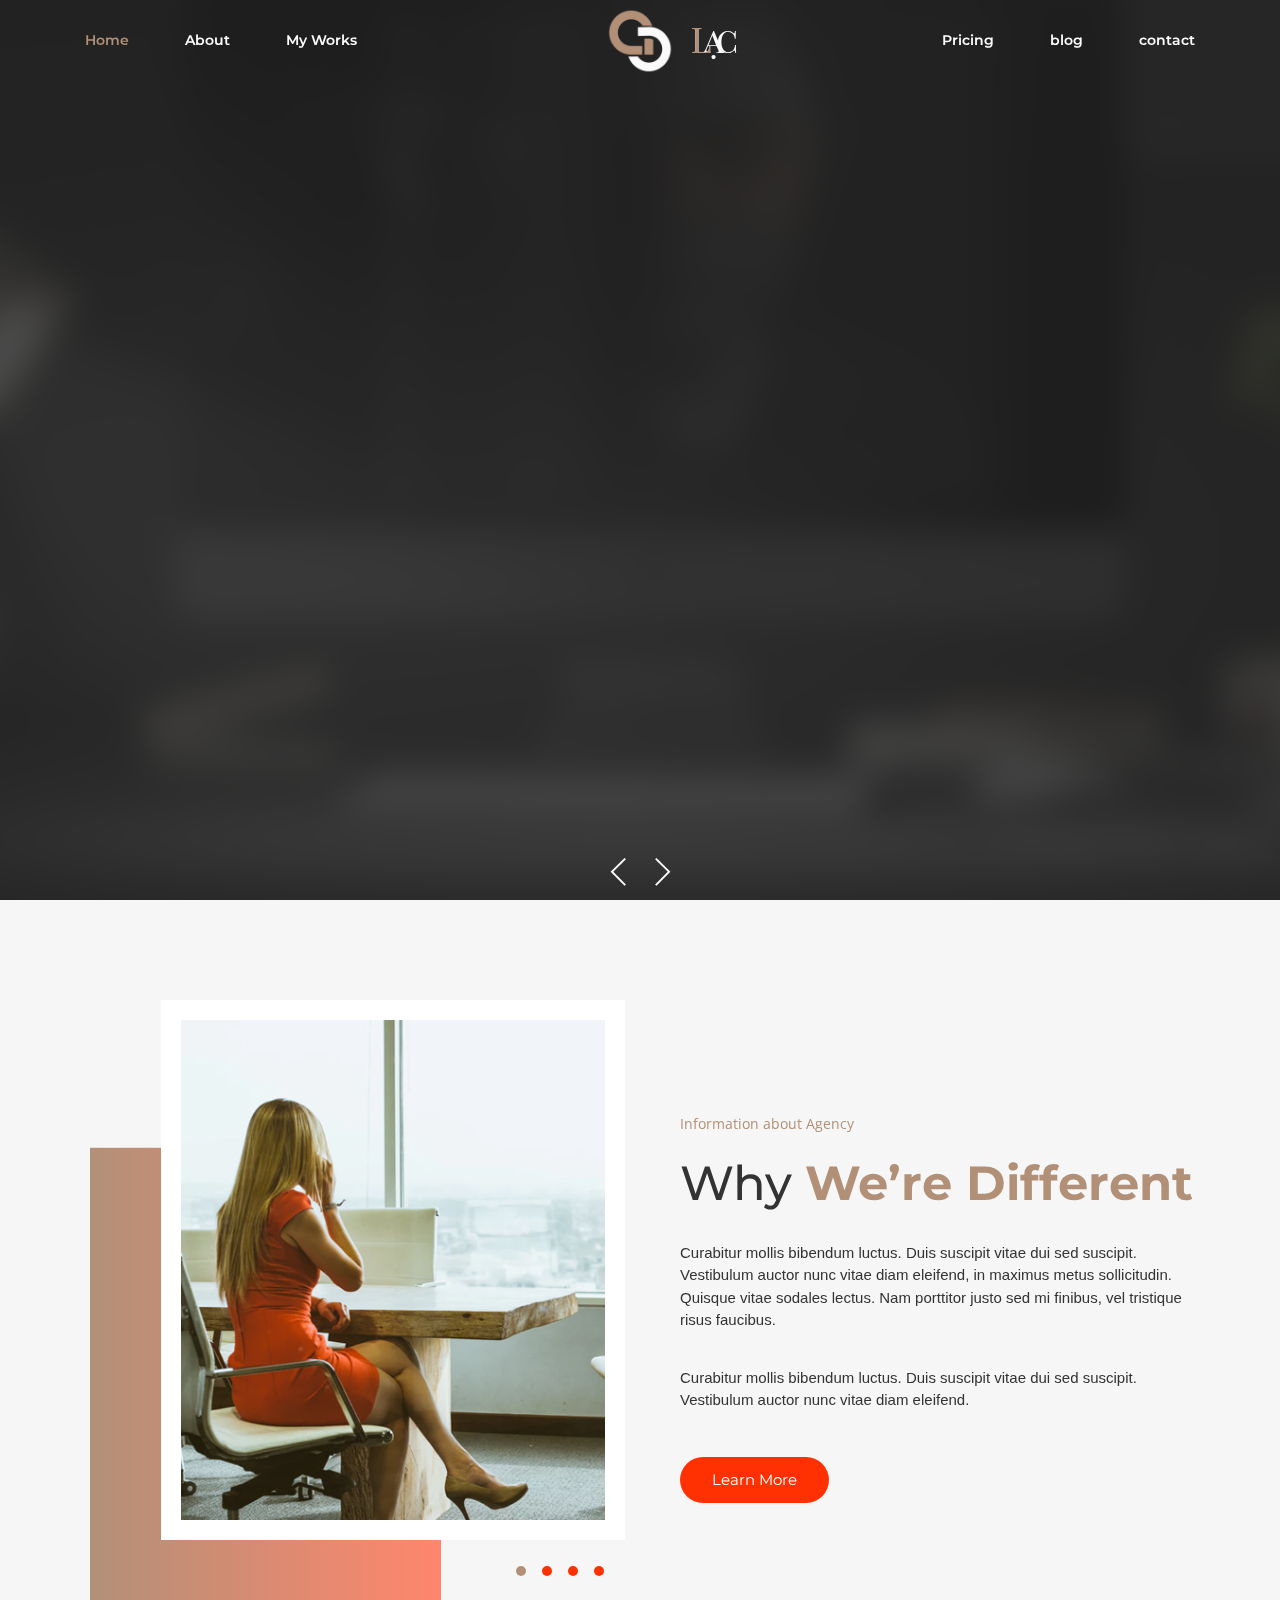
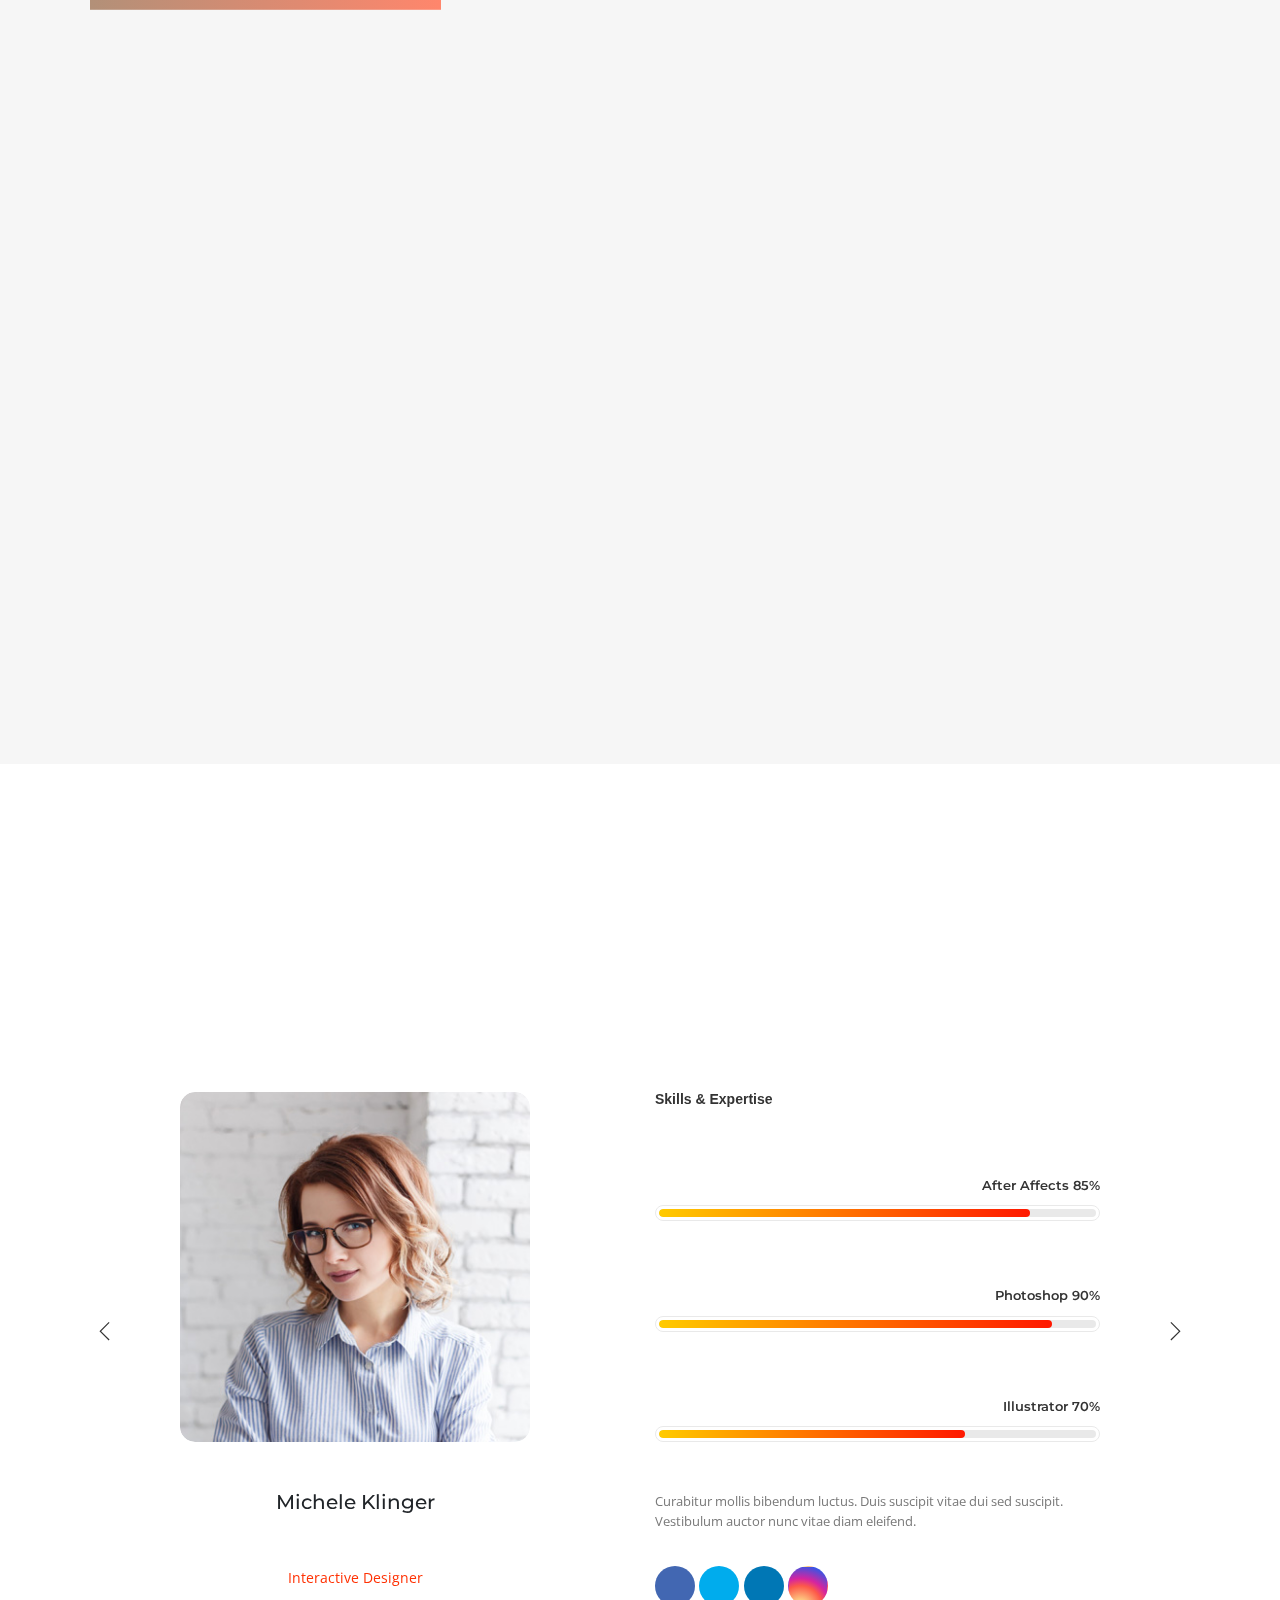
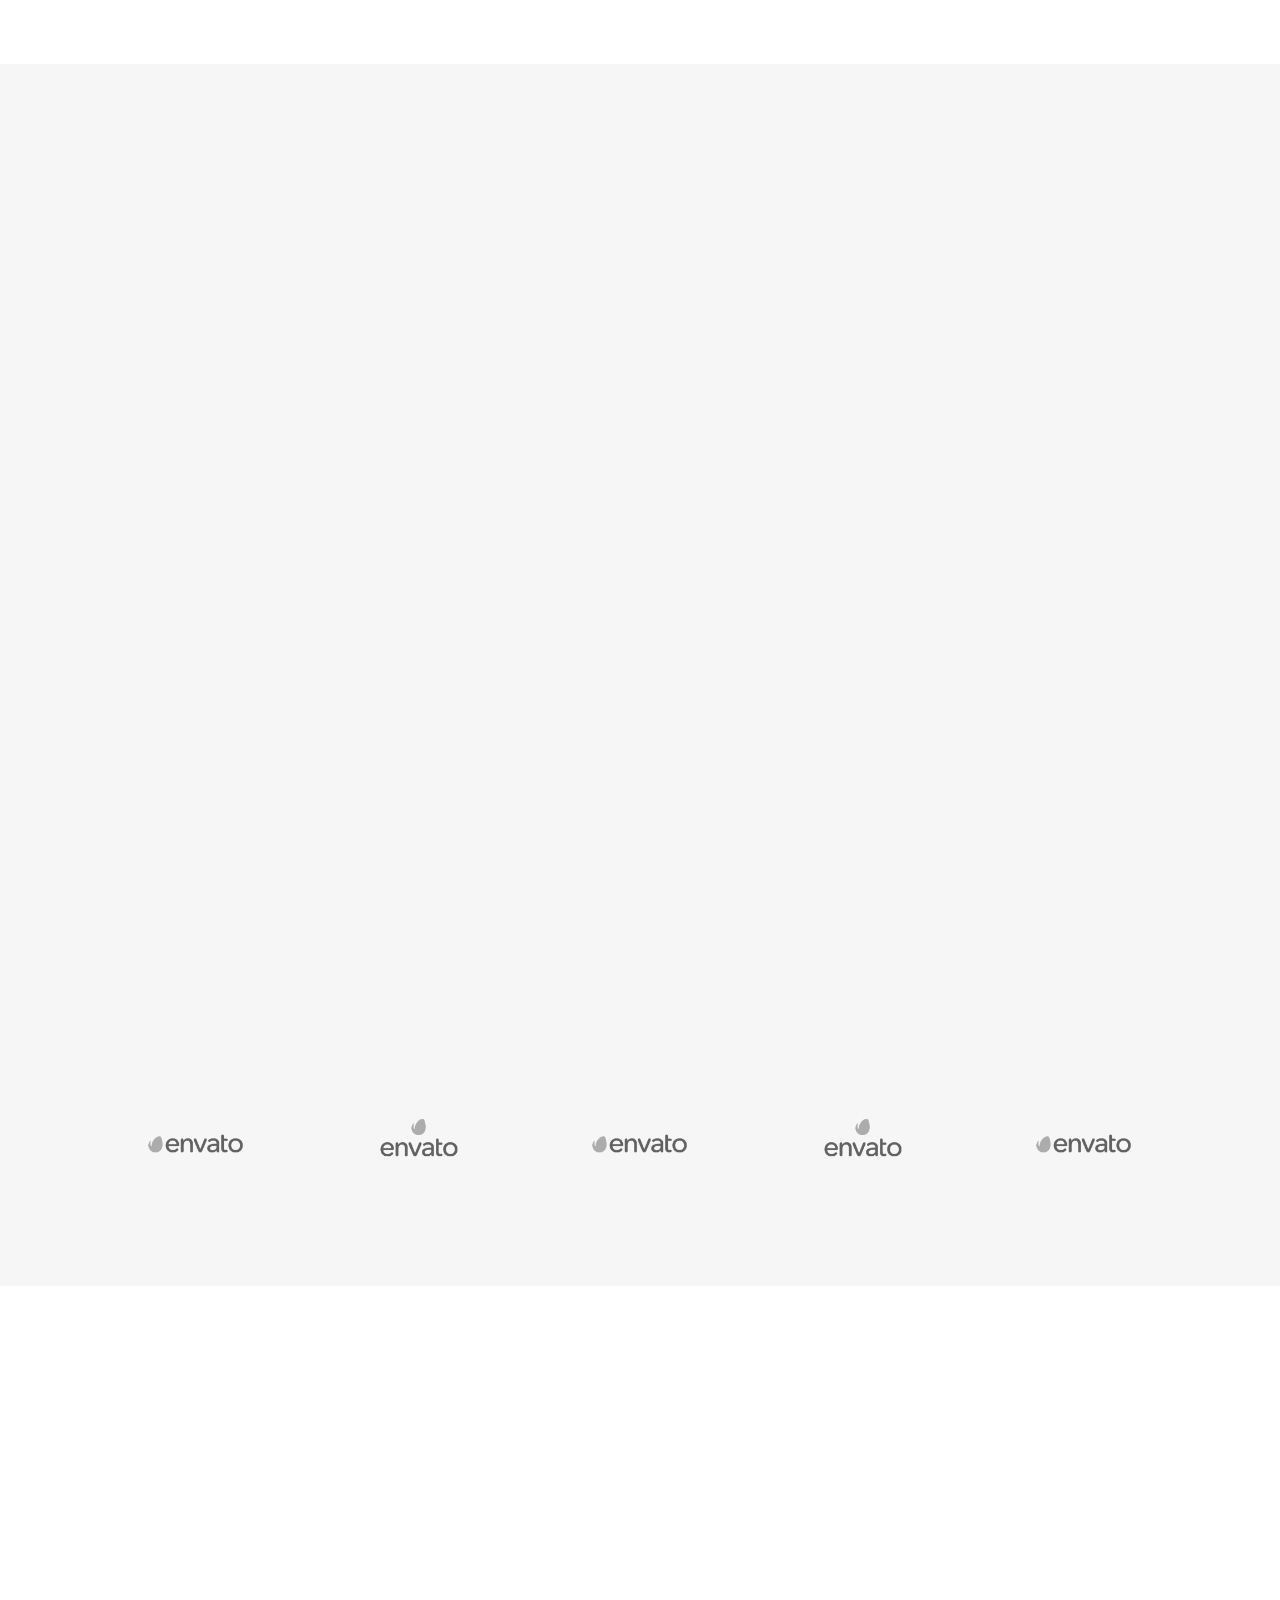
==== commit 45aab483: "change colors at some points" ====
--- a/index.html
+++ b/index.html
@@ -933,7 +933,7 @@
         <div class="section-heading text-center">
           <div class="row">
             <div class="col-lg-8 offset-lg-2 col-md-8 offset-md-2">
-              <h2 class="fontface-one text-color-dark padding-bottom-35 wow fadeInUp" data-wow-delay="300ms">Most Flexible <span class="text-color-dark font-weight-700">Pricing Plans</span></h2>
+              <h2 class="fontface-one text-color-dark padding-bottom-35 wow fadeInUp" data-wow-delay="300ms">Most Flexible <span class="font-weight-700">Pricing Plans</span></h2>
                 <p class="paragraph-15 fontface-two text-color-darkgrey wow fadeInUp" data-wow-delay="350ms">
                   Curabitur mollis bibendum luctus. Duis suscipit vitae dui sed suscipit. Vestibulum auctor nunc vitae diam eleifend, in maximus metus sollicitudin. </p>
             </div>
@@ -1189,7 +1189,7 @@
       <div class="container">
         <div class="row">
           <div class="col-lg-4 order-lg-1 order-md-3 order-sm-3 order-3 wow fadeIn" data-wow-delay="300ms">
-            <p class="paragraph-13 footer-copyright-text font-weight-500 fontface-two text-color-dark padding-top-10">&copy; 2018 VLac. made with love by
+            <p class="paragraph-13 footer-copyright-text font-weight-500 fontface-two text-color-copyright padding-top-10">&copy; 2018 VLac. made with love by
               <a href="https://www.raovat5.com/" class="footer-web-link"> Raovat5.com</a>
             </p>
           </div>
--- a/css/style.css
+++ b/css/style.css
@@ -192,6 +192,8 @@
 }
 .font-weight-700 {
     font-weight: 700;
+    color: #b29078 !important;
+
 }
 .font-weight-800 {
     font-weight: 800;
--- a/css/color.css
+++ b/css/color.css
@@ -55,12 +55,14 @@
     color: #ffffff;
 }
 .text-color-dark {
-    color: #fafafa !important;
+    color: #333333 !important
 }
 .text-color-darkgrey {
     color: #797979;
 }
-
+.text-color-copyright {
+    color: #fafafa;
+}
 
 
 /* Backgrounds Setting */
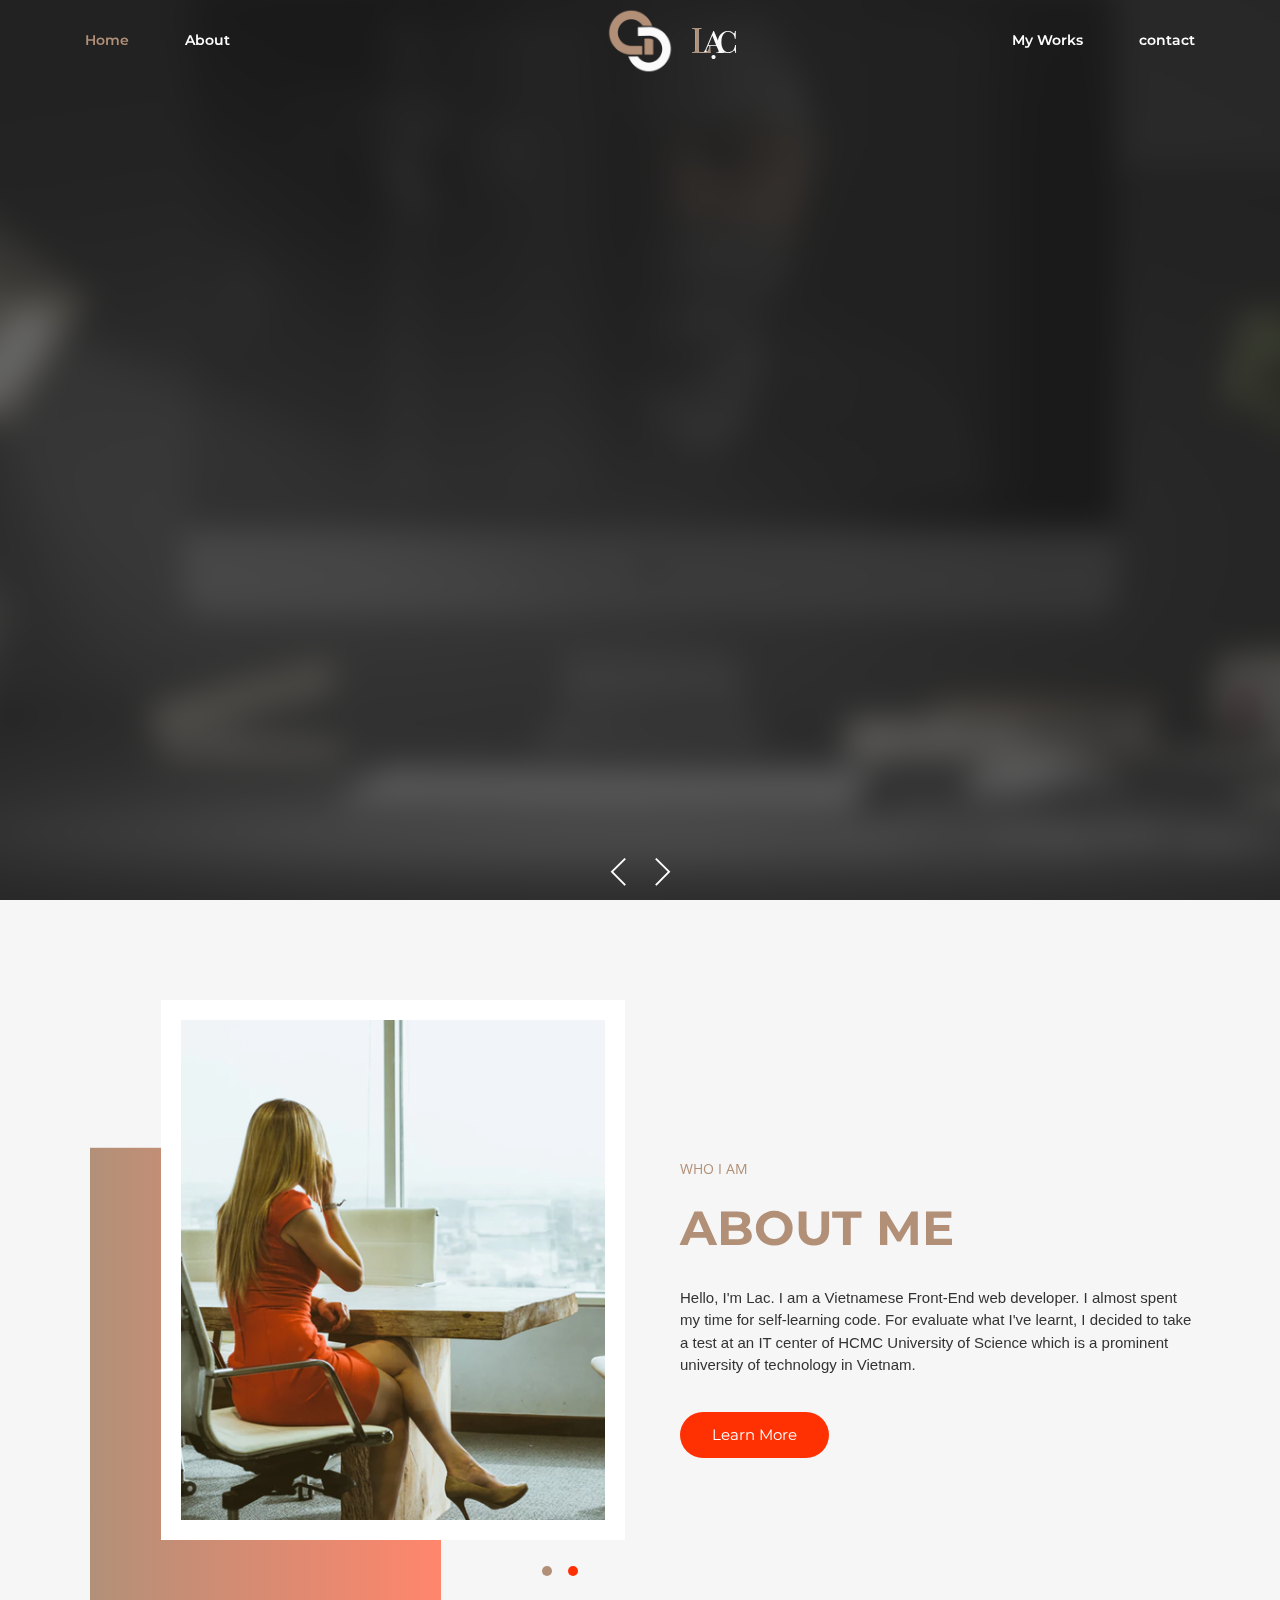
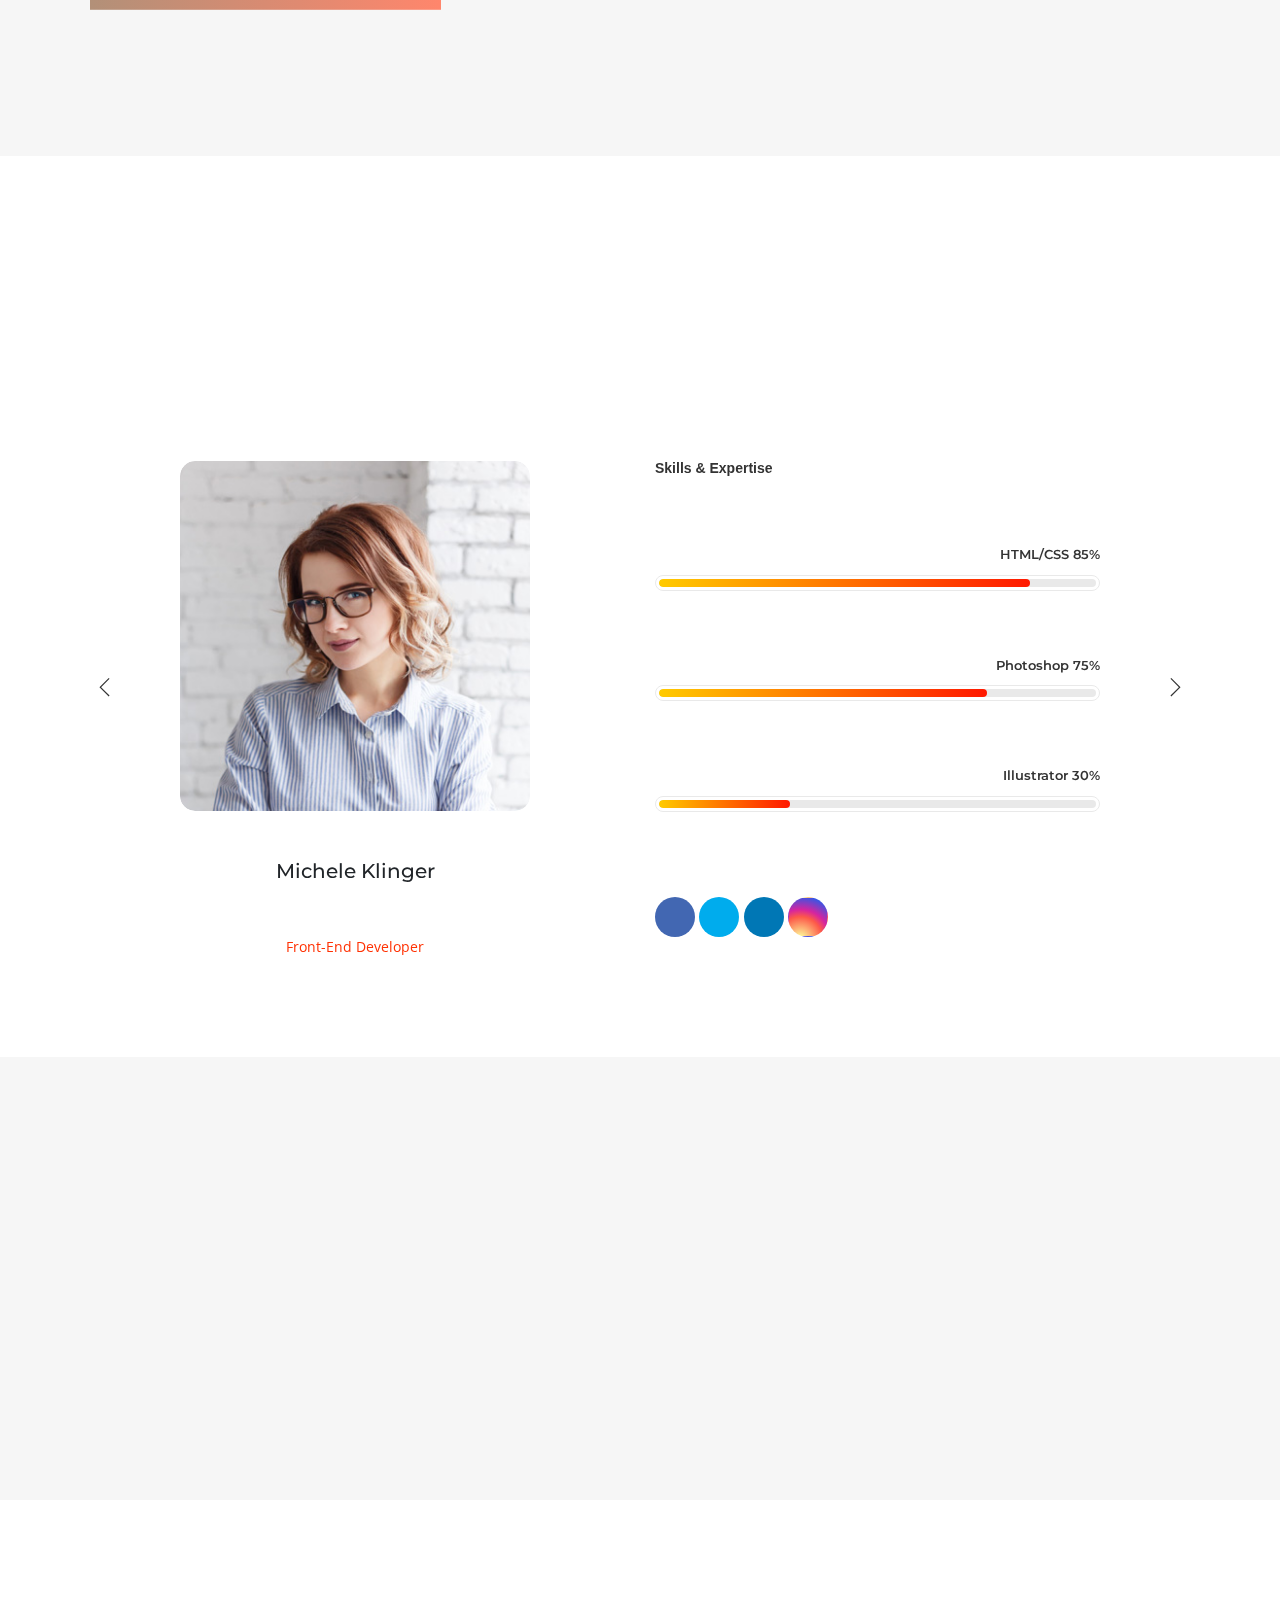
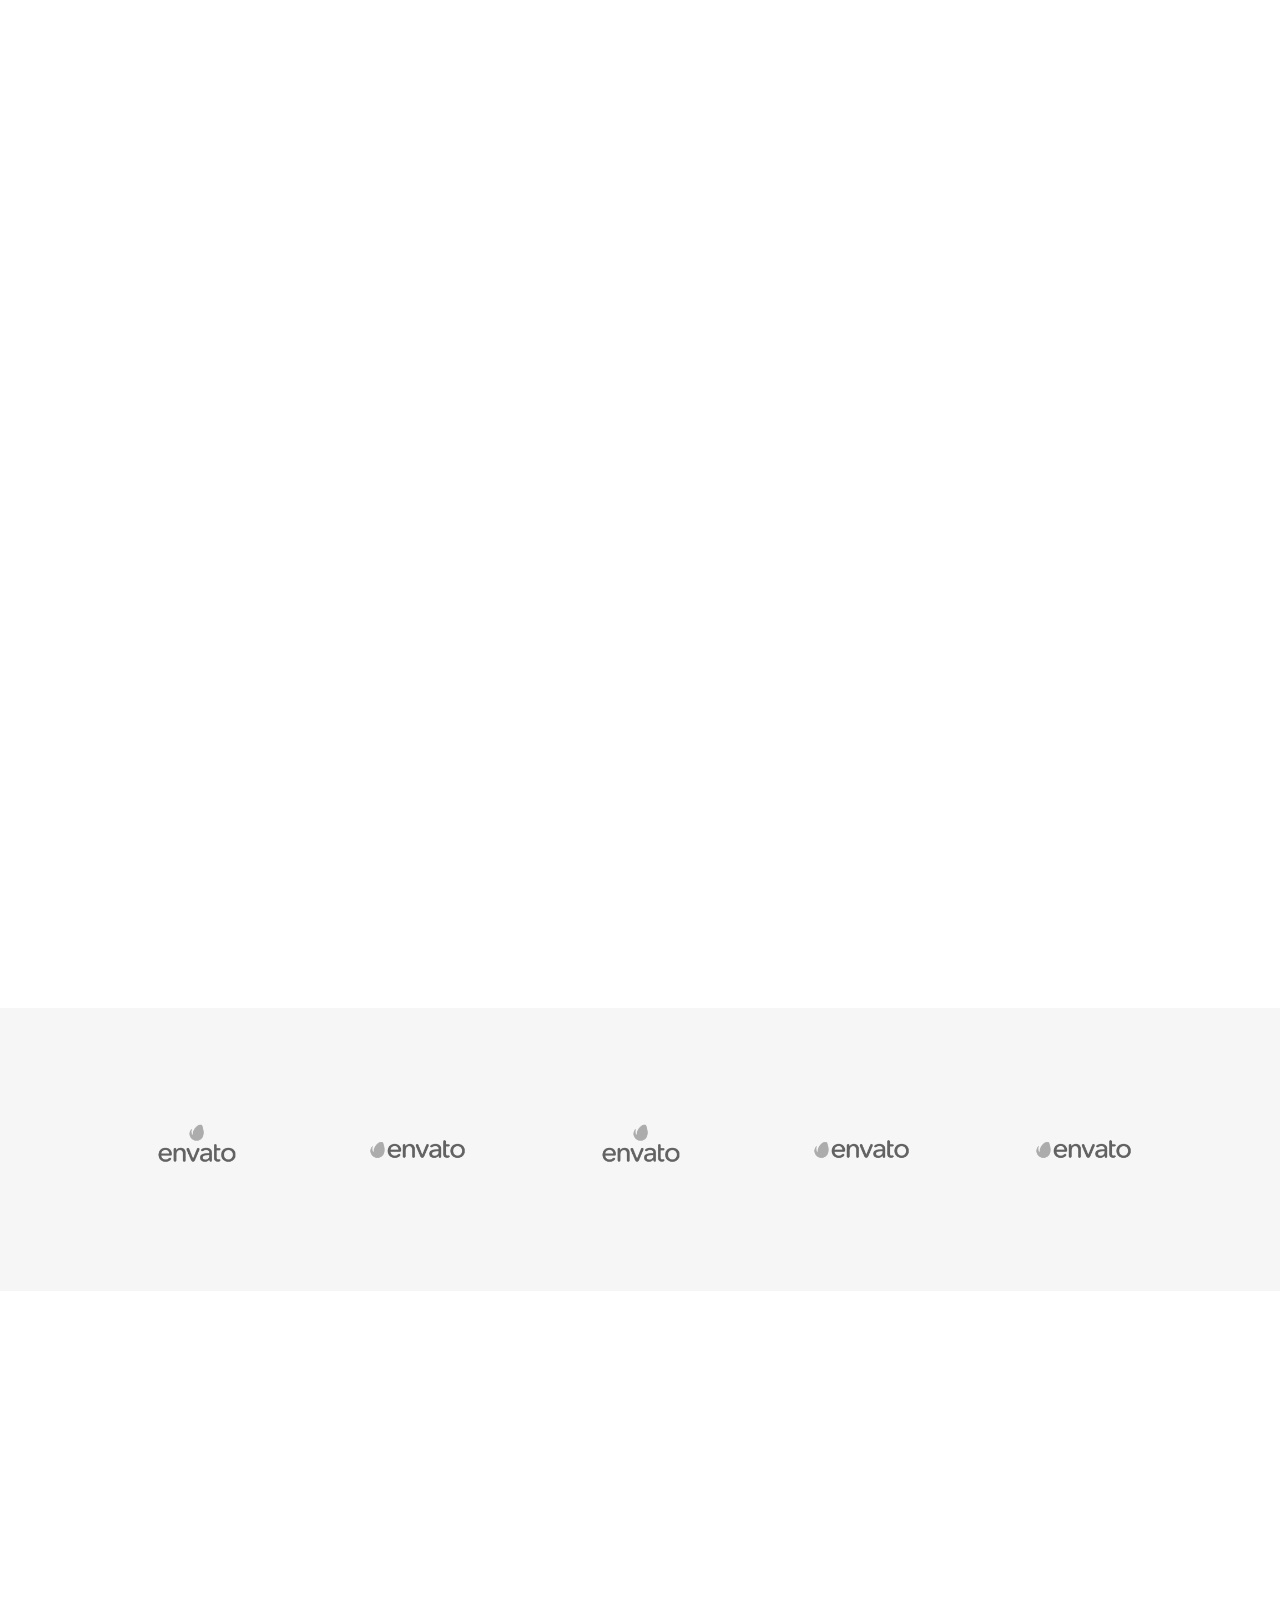
==== commit 73c8dba4: "update links" ====
--- a/index.html
+++ b/index.html
@@ -50,7 +50,7 @@
 
    <!-- Swiper CSS File -->
    <link rel="stylesheet" href="css/swiper.min.css"/>
-   <link rel="stylesheet" href="css/logo.css"/>
+  
 
    <!-- Custom Style CSS File -->
    <link rel="stylesheet" href="css/style.css"/>
@@ -100,17 +100,13 @@
 	                    <li class="nav-item">
 	                        <a class="nav-link scroll" href="#about-company-section">About </a>
 	                    </li>
-	                    <li class="nav-item">
-	                        <a class="nav-link scroll" href="#company-portfolio-section">My Works </a>
-	                    </li>
+	                    
                   	</ul>
                   	<ul class="navbar-nav ml-auto">
-                     	<li class="nav-item">
-                        	<a class="nav-link scroll" href="#pricing-table-section">Pricing </a>
-                     	</li>
+                     	
 	                    <li class="nav-item">
-	                        <a class="nav-link scroll" href="#blog-section">blog </a>
-	                    </li>
+                        <a class="nav-link scroll" href="#company-portfolio-section">My Works </a>
+                      </li>
 	                    <li class="nav-item">
 	                        <a class="nav-link scroll" href="#contact-form-section">contact </a>
 	                    </li>
@@ -142,7 +138,7 @@
                      
                     	<!-- LAYERS -->
 
-                    	<div class="tp-caption main-slider-text  fontface-one   tp-resizeme  tp-blackshadow rs-parallaxlevel-5" id="slide-24-layer-0" data-x="['center','center','center','center']" data-hoffset="['-45','-30','-30','-38']" data-y="['middle','middle','middle','middle']" data-voffset="['-80','110','110','-100']" data-width="none" data-height="none" data-whitespace="nowrap" data-type="text" data-beforeafter="before" data-responsive_offset="on" data-frames='[{"delay":2000,"speed":2000,"frame":"0","from":"sX:1;sY:1;opacity:0;fb:40px;","to":"o:1;fb:0;","ease":"Power4.easeInOut"},{"delay":"wait","speed":300,"frame":"999","to":"opacity:0;fb:0;","ease":"Power3.easeInOut"}]' data-textAlign="['center','center','center','center']" data-paddingtop="[0,0,0,0]" data-paddingright="[0,0,0,0]" data-paddingbottom="[0,0,0,0]" data-paddingleft="[50,50,50,50]" style="z-index: 16; white-space: nowrap; font-size: 60px; line-height: 120px; font-weight: 700;color: #ffffff;">We Love Design
+                    	<div class="tp-caption main-slider-text  fontface-one   tp-resizeme  tp-blackshadow rs-parallaxlevel-5" id="slide-24-layer-0" data-x="['center','center','center','center']" data-hoffset="['-45','-30','-30','-38']" data-y="['middle','middle','middle','middle']" data-voffset="['-80','110','110','-100']" data-width="none" data-height="none" data-whitespace="nowrap" data-type="text" data-beforeafter="before" data-responsive_offset="on" data-frames='[{"delay":2000,"speed":2000,"frame":"0","from":"sX:1;sY:1;opacity:0;fb:40px;","to":"o:1;fb:0;","ease":"Power4.easeInOut"},{"delay":"wait","speed":300,"frame":"999","to":"opacity:0;fb:0;","ease":"Power3.easeInOut"}]' data-textAlign="['center','center','center','center']" data-paddingtop="[0,0,0,0]" data-paddingright="[0,0,0,0]" data-paddingbottom="[0,0,0,0]" data-paddingleft="[50,50,50,50]" style="z-index: 16; white-space: nowrap; font-size: 60px; line-height: 120px; font-weight: 700;color: #ffffff;"><q>DO WHAT YOU LOVE &ensp;&ensp; LOVE WHAT YOU DO</q>
                     	</div>
 
 	                    <!-- LAYER NR. 6 -->
@@ -152,8 +148,8 @@
 
 	                    <!-- LAYER NR. 7 -->
 
-	                    <div class="tp-caption  main-slider-detail-text tp-resizeme rs-parallaxlevel-5" id="slide-24-layer-2" data-x="['center','center','center','center']" data-hoffset="['0','0','0','0']" data-y="['middle','middle','middle','middle']" data-voffset="['80','210','210','120']" data-width="['960','960','960','320']" data-height="none" data-whitespace="normal" data-type="text" data-beforeafter="before" data-responsive_offset="on" data-frames='[{"delay":600,"speed":2000,"frame":"0","from":"sX:1;sY:1;opacity:0;fb:40px;","to":"o:1;fb:0;","ease":"Power4.easeInOut"},{"delay":"wait","speed":300,"frame":"999","to":"opacity:0;fb:0;","ease":"Power3.easeInOut"}]' data-textAlign="['center','center','center','center']" data-paddingtop="[0,0,0,0]" data-paddingright="[0,0,0,0]" data-paddingbottom="[0,0,0,0]" data-paddingleft="[5,5,5,5]" style="z-index: 11; min-width: 960px; max-width: 960px; white-space: normal; font-size: 13px; line-height: 20px; font-weight: 400; color: #ffffff; letter-spacing: 1px;font-family:Montserrat;"> Treely is a Design Studio 
-	                    	<br/>was founded in London, United Kingdom.
+	                    <div class="tp-caption  main-slider-detail-text tp-resizeme rs-parallaxlevel-5" id="slide-24-layer-2" data-x="['center','center','center','center']" data-hoffset="['0','0','0','0']" data-y="['middle','middle','middle','middle']" data-voffset="['80','210','210','120']" data-width="['960','960','960','320']" data-height="none" data-whitespace="normal" data-type="text" data-beforeafter="before" data-responsive_offset="on" data-frames='[{"delay":600,"speed":2000,"frame":"0","from":"sX:1;sY:1;opacity:0;fb:40px;","to":"o:1;fb:0;","ease":"Power4.easeInOut"},{"delay":"wait","speed":300,"frame":"999","to":"opacity:0;fb:0;","ease":"Power3.easeInOut"}]' data-textAlign="['center','center','center','center']" data-paddingtop="[0,0,0,0]" data-paddingright="[0,0,0,0]" data-paddingbottom="[0,0,0,0]" data-paddingleft="[5,5,5,5]" style="z-index: 11; min-width: 960px; max-width: 960px; white-space: normal; font-size: 13px; line-height: 20px; font-weight: 400; color: #ffffff; letter-spacing: 1px;font-family:Montserrat;">
+                        <!-- will write something later -->
 	                    </div>
 
 	                    <!-- LAYER NR. 8 -->
@@ -164,14 +160,14 @@
 	                    </div>
 
 
-	                    <div class="tp-caption main-slider-text text-color-dark  fontface-one  tp-resizeme  tp-blackshadow rs-parallaxlevel-5" id="slide-24-layer-4" data-x="['center','center','center','center']" data-hoffset="['-45','-30','-30','-38']" data-y="['middle','middle','middle','middle']" data-voffset="['-80','110','110','-100']" data-width="none" data-height="none" data-whitespace="nowrap" data-type="text" data-beforeafter="after" data-responsive_offset="on" data-frames='[{"delay":2000,"speed":2000,"frame":"0","from":"sX:1;sY:1;opacity:0;fb:40px;","to":"o:1;fb:0;","ease":"Power4.easeInOut"},{"delay":"wait","speed":300,"frame":"999","to":"opacity:0;fb:0;","ease":"Power3.easeInOut"}]' data-textAlign="['center','center','center','center']" data-paddingtop="[0,0,0,0]" data-paddingright="[0,0,0,0]" data-paddingbottom="[0,0,0,0]" data-paddingleft="[50,50,50,50]" style="z-index: 16; white-space: nowrap; font-size: 60px; line-height: 120px; font-weight: 700; color: #ffffff;">We Love Design
+	                    <div class="tp-caption main-slider-text text-color-dark  fontface-one  tp-resizeme  tp-blackshadow rs-parallaxlevel-5" id="slide-24-layer-4" data-x="['center','center','center','center']" data-hoffset="['-45','-30','-30','-38']" data-y="['middle','middle','middle','middle']" data-voffset="['-80','110','110','-100']" data-width="none" data-height="none" data-whitespace="nowrap" data-type="text" data-beforeafter="after" data-responsive_offset="on" data-frames='[{"delay":2000,"speed":2000,"frame":"0","from":"sX:1;sY:1;opacity:0;fb:40px;","to":"o:1;fb:0;","ease":"Power4.easeInOut"},{"delay":"wait","speed":300,"frame":"999","to":"opacity:0;fb:0;","ease":"Power3.easeInOut"}]' data-textAlign="['center','center','center','center']" data-paddingtop="[0,0,0,0]" data-paddingright="[0,0,0,0]" data-paddingbottom="[0,0,0,0]" data-paddingleft="[50,50,50,50]" style="z-index: 16; white-space: nowrap; font-size: 60px; line-height: 120px; font-weight: 700; color: #ffffff;"><q>DO WHAT YOU LOVE &ensp;&ensp; LOVE WHAT YOU DO</q>
 	                    </div>
 
 
 	                    <!-- LAYER NR. 7 -->
 
-	                    <div class="tp-caption text-color-dark main-slider-detail-text tp-resizeme rs-parallaxlevel-5" id="slide-24-layer-5" data-x="['center','center','center','center']" data-hoffset="['0','0','0','0']" data-y="['middle','middle','middle','middle']" data-voffset="['80','210','210','120']" data-width="['960','960','960','320']" data-height="none" data-whitespace="normal" data-type="text" data-beforeafter="after" data-responsive_offset="on" data-frames='[{"delay":600,"speed":2000,"frame":"0","from":"sX:1;sY:1;opacity:0;fb:40px;","to":"o:1;fb:0;","ease":"Power4.easeInOut"},{"delay":"wait","speed":300,"frame":"999","to":"opacity:0;fb:0;","ease":"Power3.easeInOut"}]' data-textAlign="['center','center','center','center']" data-paddingtop="[0,0,0,0]" data-paddingright="[0,0,0,0]" data-paddingbottom="[0,0,0,0]" data-paddingleft="[5,5,5,5]" style="z-index: 11; min-width: 960px; max-width: 960px; white-space: normal; font-size: 13px; line-height: 20px; font-weight: 400; color: #ffffff; letter-spacing: 1px;font-family:Montserrat;"> Treely is a Design Studio 
-	                   		<br/>was founded in London, United Kingdom.
+	                    <div class="tp-caption text-color-dark main-slider-detail-text tp-resizeme rs-parallaxlevel-5" id="slide-24-layer-5" data-x="['center','center','center','center']" data-hoffset="['0','0','0','0']" data-y="['middle','middle','middle','middle']" data-voffset="['80','210','210','120']" data-width="['960','960','960','320']" data-height="none" data-whitespace="normal" data-type="text" data-beforeafter="after" data-responsive_offset="on" data-frames='[{"delay":600,"speed":2000,"frame":"0","from":"sX:1;sY:1;opacity:0;fb:40px;","to":"o:1;fb:0;","ease":"Power4.easeInOut"},{"delay":"wait","speed":300,"frame":"999","to":"opacity:0;fb:0;","ease":"Power3.easeInOut"}]' data-textAlign="['center','center','center','center']" data-paddingtop="[0,0,0,0]" data-paddingright="[0,0,0,0]" data-paddingbottom="[0,0,0,0]" data-paddingleft="[5,5,5,5]" style="z-index: 11; min-width: 960px; max-width: 960px; white-space: normal; font-size: 13px; line-height: 20px; font-weight: 400; color: #ffffff; letter-spacing: 1px;font-family:Montserrat;"> 
+                        <!-- will update some texts -->
 	                    </div>
 
 	                    <!-- LAYER NR. 8 -->
@@ -218,7 +214,10 @@
 
 
 
-	                    <div class="tp-caption main-slider-text  fontface-one text-color-secondary  tp-resizeme  tp-blackshadow rs-parallaxlevel-5" id="slide-994-layer-999" data-x="['center','center','center','center']" data-hoffset="['-45','-45','-45','-35']" data-y="['middle','middle','middle','middle']" data-voffset="['90','110','110','50']" data-width="none" data-height="none" data-whitespace="nowrap" data-type="text" data-beforeafter="before" data-responsive_offset="on" data-frames='[{"delay":2000,"speed":2000,"frame":"0","from":"sX:1;sY:1;opacity:0;fb:40px;","to":"o:1;fb:0;","ease":"Power4.easeInOut"},{"delay":"wait","speed":300,"frame":"999","to":"opacity:0;fb:0;","ease":"Power3.easeInOut"}]' data-textAlign="['center','center','center','center']" data-paddingtop="[0,0,0,0]" data-paddingright="[0,0,0,0]" data-paddingbottom="[0,0,0,0]" data-paddingleft="[50,50,50,50]" style="z-index: 16; white-space: nowrap; font-size: 60px; line-height: 120px; font-weight: 700; color: #ffffff;">Creative Design
+	                    <div class="tp-caption main-slider-text  fontface-one text-color-secondary  tp-resizeme  tp-blackshadow rs-parallaxlevel-5" id="slide-994-layer-999" data-x="['center','center','center','center']" data-hoffset="['-45','-45','-45','-35']" data-y="['middle','middle','middle','middle']" data-voffset="['90','110','110','50']" data-width="none" data-height="none" data-whitespace="nowrap" data-type="text" data-beforeafter="before" data-responsive_offset="on" data-frames='[{"delay":2000,"speed":2000,"frame":"0","from":"sX:1;sY:1;opacity:0;fb:40px;","to":"o:1;fb:0;","ease":"Power4.easeInOut"},{"delay":"wait","speed":300,"frame":"999","to":"opacity:0;fb:0;","ease":"Power3.easeInOut"}]' data-textAlign="['center','center','center','center']" data-paddingtop="[0,0,0,0]" data-paddingright="[0,0,0,0]" data-paddingbottom="[0,0,0,0]" data-paddingleft="[50,50,50,50]" style="z-index: 16; white-space: nowrap; font-size: 60px; line-height: 120px; font-weight: 700; color: #ffffff;">
+                       <q>ever positive <br/>&ensp;&ensp;&ensp; never negative</q>
+
+
 	                    </div>
 
 	                     <!-- LAYER NR. 6 -->
@@ -228,8 +227,8 @@
 
 	                     <!-- LAYER NR. 7 -->
 
-	                    <div class="tp-caption  main-slider-detail-text tp-resizeme rs-parallaxlevel-5" id="slide-964-layer-48" data-x="['center','center','center','center']" data-hoffset="['0','0','0','0']" data-y="['middle','middle','middle','middle']" data-voffset="['180','210','210','150']" data-width="['960','960','960','320']" data-height="none" data-whitespace="normal" data-type="text" data-beforeafter="before" data-responsive_offset="on" data-frames='[{"delay":600,"speed":2000,"frame":"0","from":"sX:1;sY:1;opacity:0;fb:40px;","to":"o:1;fb:0;","ease":"Power4.easeInOut"},{"delay":"wait","speed":300,"frame":"999","to":"opacity:0;fb:0;","ease":"Power3.easeInOut"}]' data-textAlign="['center','center','center','center']" data-paddingtop="[0,0,0,0]" data-paddingright="[0,0,0,0]" data-paddingbottom="[0,0,0,0]" data-paddingleft="[5,5,5,5]" style="z-index: 11; min-width: 960px; max-width: 960px; white-space: normal; font-size: 13px; line-height: 20px; font-weight: 400; color: #ffffff; letter-spacing: 1px;font-family:Montserrat;"> Treely is a Design Studio 
-	                    	<br/>was founded in London, United Kingdom.
+
+	                    <div class="tp-caption  main-slider-detail-text tp-resizeme rs-parallaxlevel-5" id="slide-964-layer-48" data-x="['center','center','center','center']" data-hoffset="['0','0','0','0']" data-y="['middle','middle','middle','middle']" data-voffset="['180','210','210','150']" data-width="['960','960','960','320']" data-height="none" data-whitespace="normal" data-type="text" data-beforeafter="before" data-responsive_offset="on" data-frames='[{"delay":600,"speed":2000,"frame":"0","from":"sX:1;sY:1;opacity:0;fb:40px;","to":"o:1;fb:0;","ease":"Power4.easeInOut"},{"delay":"wait","speed":300,"frame":"999","to":"opacity:0;fb:0;","ease":"Power3.easeInOut"}]' data-textAlign="['center','center','center','center']" data-paddingtop="[0,0,0,0]" data-paddingright="[0,0,0,0]" data-paddingbottom="[0,0,0,0]" data-paddingleft="[5,5,5,5]" style="z-index: 16; white-space: nowrap; font-size: 60px; line-height: 120px; font-weight: 700; color: #ffffff;">
 	                    </div>
 
 	                     <!-- LAYER NR. 8 -->
@@ -251,13 +250,12 @@
 
 
 
-	                    <div class="tp-caption main-slider-text  fontface-one text-color-white  tp-resizeme  tp-blackshadow rs-parallaxlevel-5" id="slide-794-layer-999" data-x="['center','center','center','center']" data-hoffset="['-45','-45','-45','-35']" data-y="['middle','middle','middle','middle']" data-voffset="['90','110','110','50']" data-width="none" data-height="none" data-whitespace="nowrap" data-type="text" data-beforeafter="after" data-responsive_offset="on" data-frames='[{"delay":2000,"speed":2000,"frame":"0","from":"sX:1;sY:1;opacity:0;fb:40px;","to":"o:1;fb:0;","ease":"Power4.easeInOut"},{"delay":"wait","speed":300,"frame":"999","to":"opacity:0;fb:0;","ease":"Power3.easeInOut"}]' data-textAlign="['center','center','center','center']" data-paddingtop="[0,0,0,0]" data-paddingright="[0,0,0,0]" data-paddingbottom="[0,0,0,0]" data-paddingleft="[50,50,50,50]" style="z-index: 16; white-space: nowrap; font-size: 60px; line-height: 120px; font-weight: 700; color: #ffffff;">Creative Design
+	                    <div class="tp-caption main-slider-text  fontface-one text-color-white  tp-resizeme  tp-blackshadow rs-parallaxlevel-5" id="slide-794-layer-999" data-x="['center','center','center','center']" data-hoffset="['-45','-45','-45','-35']" data-y="['middle','middle','middle','middle']" data-voffset="['90','110','110','50']" data-width="none" data-height="none" data-whitespace="nowrap" data-type="text" data-beforeafter="after" data-responsive_offset="on" data-frames='[{"delay":2000,"speed":2000,"frame":"0","from":"sX:1;sY:1;opacity:0;fb:40px;","to":"o:1;fb:0;","ease":"Power4.easeInOut"},{"delay":"wait","speed":300,"frame":"999","to":"opacity:0;fb:0;","ease":"Power3.easeInOut"}]' data-textAlign="['center','center','center','center']" data-paddingtop="[0,0,0,0]" data-paddingright="[0,0,0,0]" data-paddingbottom="[0,0,0,0]" data-paddingleft="[50,50,50,50]" style="z-index: 16; white-space: nowrap; font-size: 60px; line-height: 120px; font-weight: 700; color: #ffffff;"><q>ever positive <br/>&ensp;&ensp;&ensp; never negative</q>
 	                    </div>
 
 	                     <!-- LAYER NR. 13 -->
 
-	                    <div class="tp-caption main-slider-detail-text  tp-resizeme rs-parallaxlevel-5" id="slide-964-layer-49" data-x="['center','center','center','center']" data-hoffset="['0','0','0','0']" data-y="['middle','middle','middle','middle']" data-voffset="['180','210','210','150']" data-width="['960','960','960','320']" data-height="none" data-whitespace="normal" data-type="text" data-beforeafter="after" data-responsive_offset="on" data-frames='[{"delay":600,"speed":2000,"frame":"0","from":"sX:1;sY:1;opacity:0;fb:40px;","to":"o:1;fb:0;","ease":"Power4.easeInOut"},{"delay":"wait","speed":300,"frame":"999","to":"opacity:0;fb:0;","ease":"Power3.easeInOut"}]' data-textAlign="['center','center','center','center']" data-paddingtop="[0,0,0,0]" data-paddingright="[0,0,0,0]" data-paddingbottom="[0,0,0,0]" style="z-index: 11; min-width: 960px; max-width: 960px; white-space: normal; font-size: 13px; line-height: 20px; font-weight: 400; color: #ffffff; letter-spacing: 1px;font-family:Montserrat;"> Treely is a Design Studio 
-	                    	<br/>was founded in London, United Kingdom.
+	                    <div class="tp-caption main-slider-detail-text  tp-resizeme rs-parallaxlevel-5" id="slide-964-layer-49" data-x="['center','center','center','center']" data-hoffset="['0','0','0','0']" data-y="['middle','middle','middle','middle']" data-voffset="['180','210','210','150']" data-width="['960','960','960','320']" data-height="none" data-whitespace="normal" data-type="text" data-beforeafter="after" data-responsive_offset="on" data-frames='[{"delay":600,"speed":2000,"frame":"0","from":"sX:1;sY:1;opacity:0;fb:40px;","to":"o:1;fb:0;","ease":"Power4.easeInOut"},{"delay":"wait","speed":300,"frame":"999","to":"opacity:0;fb:0;","ease":"Power3.easeInOut"}]' data-textAlign="['center','center','center','center']" data-paddingtop="[0,0,0,0]" data-paddingright="[0,0,0,0]" data-paddingbottom="[0,0,0,0]" style="z-index: 11; min-width: 960px; max-width: 960px; white-space: normal; font-size: 13px; line-height: 20px; font-weight: 400; color: #ffffff; letter-spacing: 1px;font-family:Montserrat;"> 
 
 	                    </div>
 
@@ -278,14 +276,16 @@
 
 	                    <!-- LAYERS -->
 
-	                    <div class="tp-caption main-slider-text  fontface-one   tp-resizeme  tp-blackshadow rs-parallaxlevel-5" id="slide-24-layer-123" data-x="['center','center','center','center']" data-hoffset="['-45','0','0','-28']" data-y="['middle','middle','middle','middle']" data-voffset="['-80','110','-80','-80']" data-width="none" data-height="none" data-whitespace="nowrap" data-type="text" data-beforeafter="before" data-responsive_offset="on" data-frames='[{"delay":2000,"speed":2000,"frame":"0","from":"sX:1;sY:1;opacity:0;fb:40px;","to":"o:1;fb:0;","ease":"Power4.easeInOut"},{"delay":"wait","speed":300,"frame":"999","to":"opacity:0;fb:0;","ease":"Power3.easeInOut"}]' data-textAlign="['center','center','center','center']" data-paddingtop="[0,0,0,0]" data-paddingright="[0,0,0,0]" data-paddingbottom="[0,0,0,0]" data-paddingleft="[50,50,50,50]" style="z-index: 16; white-space: nowrap; font-size: 60px; line-height: 120px; font-weight: 700; color: #ffffff;">A Creative One Page
+	                    <div class="tp-caption main-slider-text  fontface-one   tp-resizeme  tp-blackshadow rs-parallaxlevel-5" id="slide-24-layer-123" data-x="['center','center','center','center']" data-hoffset="['-45','0','0','-28']" data-y="['middle','middle','middle','middle']" data-voffset="['-80','110','-80','-80']" data-width="none" data-height="none" data-whitespace="nowrap" data-type="text" data-beforeafter="before" data-responsive_offset="on" data-frames='[{"delay":2000,"speed":2000,"frame":"0","from":"sX:1;sY:1;opacity:0;fb:40px;","to":"o:1;fb:0;","ease":"Power4.easeInOut"},{"delay":"wait","speed":300,"frame":"999","to":"opacity:0;fb:0;","ease":"Power3.easeInOut"}]' data-textAlign="['center','center','center','center']" data-paddingtop="[0,0,0,0]" data-paddingright="[0,0,0,0]" data-paddingbottom="[0,0,0,0]" data-paddingleft="[50,50,50,50]" style="z-index: 16; white-space: nowrap; font-size: 60px; line-height: 120px; font-weight: 700; color: #ffffff;">
+                        <q>CODE IS POETRY</q>
 	                    </div>
 
 
 
 	                    <!-- LAYER NR. 7 -->
 
-	                    <div class="tp-caption  main-slider-detail-text tp-resizeme rs-parallaxlevel-5" id="slide-24-layer-124" data-x="['center','center','center','center']" data-hoffset="['0','0','0','0']" data-y="['middle','middle','middle','middle']" data-voffset="['80','210','210','100']" data-width="['960','960','960','320']" data-height="none" data-whitespace="normal" data-type="text" data-beforeafter="before" data-responsive_offset="on" data-frames='[{"delay":600,"speed":2000,"frame":"0","from":"sX:1;sY:1;opacity:0;fb:40px;","to":"o:1;fb:0;","ease":"Power4.easeInOut"},{"delay":"wait","speed":300,"frame":"999","to":"opacity:0;fb:0;","ease":"Power3.easeInOut"}]' data-textAlign="['center','center','center','center']" data-paddingtop="[0,0,0,0]" data-paddingright="[0,0,0,0]" data-paddingbottom="[0,0,0,0]" data-paddingleft="[5,5,5,5]" style="z-index: 11; min-width: 960px; max-width: 960px; white-space: normal; font-size: 13px; line-height: 20px; font-weight: 400; color: #ffffff; letter-spacing: 1px;font-family:Montserrat;"> Treely is a Design Studio <br/>was founded in London, United Kingdom.
+	                    <div class="tp-caption  main-slider-detail-text tp-resizeme rs-parallaxlevel-5" id="slide-24-layer-124" data-x="['center','center','center','center']" data-hoffset="['0','0','0','0']" data-y="['middle','middle','middle','middle']" data-voffset="['80','210','210','100']" data-width="['960','960','960','320']" data-height="none" data-whitespace="normal" data-type="text" data-beforeafter="before" data-responsive_offset="on" data-frames='[{"delay":600,"speed":2000,"frame":"0","from":"sX:1;sY:1;opacity:0;fb:40px;","to":"o:1;fb:0;","ease":"Power4.easeInOut"},{"delay":"wait","speed":300,"frame":"999","to":"opacity:0;fb:0;","ease":"Power3.easeInOut"}]' data-textAlign="['center','center','center','center']" data-paddingtop="[0,0,0,0]" data-paddingright="[0,0,0,0]" data-paddingbottom="[0,0,0,0]" data-paddingleft="[5,5,5,5]" style="z-index: 11; min-width: 960px; max-width: 960px; white-space: normal; font-size: 13px; line-height: 20px; font-weight: 400; color: #ffffff; letter-spacing: 1px;font-family:Montserrat;"> 
+                        <!-- will update text here -->
 	                    </div>
 
 	                    <!-- LAYER NR. 8 -->
@@ -299,14 +299,16 @@
 	                    </div>
 
 
-	                    <div class="tp-caption main-slider-text text-color-white  fontface-one  tp-resizeme  tp-blackshadow rs-parallaxlevel-5" id="slide-24-layer-127" data-x="['center','center','center','center']" data-hoffset="['-45','0','0','-28']" data-y="['middle','middle','middle','middle']" data-voffset="['-80','110','-80','-80']" data-width="none" data-height="none" data-whitespace="nowrap" data-type="text" data-beforeafter="after" data-responsive_offset="on" data-frames='[{"delay":2000,"speed":2000,"frame":"0","from":"sX:1;sY:1;opacity:0;fb:40px;","to":"o:1;fb:0;","ease":"Power4.easeInOut"},{"delay":"wait","speed":300,"frame":"999","to":"opacity:0;fb:0;","ease":"Power3.easeInOut"}]' data-textAlign="['center','center','center','center']" data-paddingtop="[0,0,0,0]" data-paddingright="[0,0,0,0]" data-paddingbottom="[0,0,0,0]" data-paddingleft="[50,50,50,50]" style="z-index: 16; white-space: nowrap; font-size: 60px; line-height: 120px; font-weight: 700; color: #ffffff;">A Creative One Page
+	                    <div class="tp-caption main-slider-text text-color-white  fontface-one  tp-resizeme  tp-blackshadow rs-parallaxlevel-5" id="slide-24-layer-127" data-x="['center','center','center','center']" data-hoffset="['-45','0','0','-28']" data-y="['middle','middle','middle','middle']" data-voffset="['-80','110','-80','-80']" data-width="none" data-height="none" data-whitespace="nowrap" data-type="text" data-beforeafter="after" data-responsive_offset="on" data-frames='[{"delay":2000,"speed":2000,"frame":"0","from":"sX:1;sY:1;opacity:0;fb:40px;","to":"o:1;fb:0;","ease":"Power4.easeInOut"},{"delay":"wait","speed":300,"frame":"999","to":"opacity:0;fb:0;","ease":"Power3.easeInOut"}]' data-textAlign="['center','center','center','center']" data-paddingtop="[0,0,0,0]" data-paddingright="[0,0,0,0]" data-paddingbottom="[0,0,0,0]" data-paddingleft="[50,50,50,50]" style="z-index: 16; white-space: nowrap; font-size: 60px; line-height: 120px; font-weight: 700; color: #ffffff;">
+                        <q>CODE IS POETRY</q>
 	                    </div>
 
 
 
 	                     <!-- LAYER NR. 7 -->
 
-	                    <div class="tp-caption text-color-white main-slider-detail-text tp-resizeme rs-parallaxlevel-5" id="slide-24-layer-128" data-x="['center','center','center','center']" data-hoffset="['0','0','0','0']" data-y="['middle','middle','middle','middle']" data-voffset="['80','210','210','100']" data-width="['960','960','960','320']" data-height="none" data-whitespace="normal" data-type="text" data-beforeafter="after" data-responsive_offset="on" data-frames='[{"delay":600,"speed":2000,"frame":"0","from":"sX:1;sY:1;opacity:0;fb:40px;","to":"o:1;fb:0;","ease":"Power4.easeInOut"},{"delay":"wait","speed":300,"frame":"999","to":"opacity:0;fb:0;","ease":"Power3.easeInOut"}]' data-textAlign="['center','center','center','center']" data-paddingtop="[0,0,0,0]" data-paddingright="[0,0,0,0]" data-paddingbottom="[0,0,0,0]" data-paddingleft="[5,5,5,5]" style="z-index: 11; min-width: 960px; max-width: 960px; white-space: normal; font-size: 13px; line-height: 20px; font-weight: 400; color: #ffffff; letter-spacing: 1px;font-family:Montserrat;">Treely is a Design Studio <br/>was founded in London, United Kingdom.
+	                    <div class="tp-caption text-color-white main-slider-detail-text tp-resizeme rs-parallaxlevel-5" id="slide-24-layer-128" data-x="['center','center','center','center']" data-hoffset="['0','0','0','0']" data-y="['middle','middle','middle','middle']" data-voffset="['80','210','210','100']" data-width="['960','960','960','320']" data-height="none" data-whitespace="normal" data-type="text" data-beforeafter="after" data-responsive_offset="on" data-frames='[{"delay":600,"speed":2000,"frame":"0","from":"sX:1;sY:1;opacity:0;fb:40px;","to":"o:1;fb:0;","ease":"Power4.easeInOut"},{"delay":"wait","speed":300,"frame":"999","to":"opacity:0;fb:0;","ease":"Power3.easeInOut"}]' data-textAlign="['center','center','center','center']" data-paddingtop="[0,0,0,0]" data-paddingright="[0,0,0,0]" data-paddingbottom="[0,0,0,0]" data-paddingleft="[5,5,5,5]" style="z-index: 11; min-width: 960px; max-width: 960px; white-space: normal; font-size: 13px; line-height: 20px; font-weight: 400; color: #ffffff; letter-spacing: 1px;font-family:Montserrat;">
+                        <!-- will update text -->
 	                    </div>
 
 	                     <!-- LAYER NR. 8 -->
@@ -358,14 +360,14 @@
                       </div>
                       <div class="col-lg-6 vertical-align-about-caption">
                         <div class="about-slider-img-detail" data-slide="animated" data-animate="fadeInRight">
-                          <p class="text-color-secondary paragraph-14 fontface-two padding-bottom-25">Information about Agency</p>
-                          <h2 class="fontface-one text-color-dark padding-bottom-35">Why <span class="font-weight-700">We’re Different</span></h2>
+                          <p class="text-color-secondary paragraph-14 fontface-two padding-bottom-25">WHO I AM</p>
+                          <h2 class="fontface-one text-color-dark padding-bottom-35"><span class="font-weight-700">ABOUT ME</span></h2>
                             <p class="text-color-dark paragraph-15 padding-bottom-35 text-color-darkgrey">
-                              Curabitur mollis bibendum luctus. Duis suscipit vitae dui sed suscipit. Vestibulum auctor nunc vitae diam eleifend, in maximus metus sollicitudin. Quisque vitae sodales lectus. Nam porttitor justo sed mi finibus, vel tristique risus faucibus. 
+                              Hello, I'm Lac. I am a Vietnamese Front-End web developer. I almost spent my time for self-learning code.
+                            
+                              For evaluate what I've learnt, I decided to take a test at an IT center of HCMC University of Science which is a prominent university of technology in Vietnam.
                             </p>
-                            <p class="text-color-dark paragraph-15 padding-bottom-45 text-color-darkgrey">
-                              Curabitur mollis bibendum luctus. Duis suscipit vitae dui sed suscipit. Vestibulum auctor nunc vitae diam eleifend.
-                            </p>
+                            
                             <a href="#." class="button-setting background-primary text-color-white button-setting-secondary"> Learn More 
                             </a>
                         </div>
@@ -374,33 +376,6 @@
                   </div>
                 </div>
 
-	              <div class="swiper-slide">
-	                <div class="about-company-slide">
-	                  <div class="row">
-	                    <div class="col-lg-6 offset-lg-0 col-md-8 offset-md-2">
-	                      <div class="about-slider-image-section clearfix position-relative">
-	                        <div class="about-slider-images-section-inner">
-	                          <img src="images/about-slider-img-2.jpg" alt="about-slider-image" data-slide="animated" data-animate="zoomIn"/>
-	                        </div>
-	                        <div class="about-img-gradient-box gradient-bg-pink-purple" data-slide="animated" data-animate="zoomIn"></div>
-	                      </div>
-	                    </div>
-	                    <div class="col-lg-6 vertical-align-about-caption">
-	                      <div class="about-slider-img-detail" data-slide="animated" data-animate="fadeInRight">
-	                        <p class="text-color-secondary paragraph-14 fontface-two padding-bottom-25">Information about Agency</p>
-	                        <h2 class="fontface-one text-color-dark padding-bottom-35">Why <span class="font-weight-700">We’re Special</span></h2>
-	                        <p class="text-color-dark paragraph-15 padding-bottom-35 text-color-darkgrey">
-	                        Curabitur mollis bibendum luctus. Vestibulum auctor nunc vitae diam eleifend, in maximus metus sollicitudin. Quisque vitae sodales lectus. Nam porttitor justo sed mi finibus, vel tristique risus faucibus.
-                          </p>
-	                        <p class="text-color-dark paragraph-15 padding-bottom-45 text-color-darkgrey">
-	                        Curabitur mollis bibendum luctus. Duis suscipit vitae dui sed suscipit. Vestibulum auctor nunc vitae diam eleifend. 
-                          </p>
-	                        <a href="#." class="button-setting background-secondary text-color-white button-setting-primary">Learn More </a>
-	                      </div>
-	                    </div>
-	                  </div>
-	                </div>
-	              </div>
 
 	              <div class="swiper-slide">
 	                <div class="about-company-slide">
@@ -415,12 +390,11 @@
 	                    </div>
 	                    <div class="col-lg-6 vertical-align-about-caption">
 	                      <div class="about-slider-img-detail" data-slide="animated" data-animate="fadeInRight">
-	                        <p class="text-color-secondary paragraph-14 fontface-two padding-bottom-25">Information about Agency</p>
-	                        <h2 class="fontface-one text-color-dark padding-bottom-35">Why <span class="font-weight-700">We’re Ordinary</span></h2>
+	                        <p class="text-color-secondary paragraph-14 fontface-two padding-bottom-25">What I do?</p>
+	                        <h2 class="fontface-one text-color-dark padding-bottom-35"> <span class="font-weight-700">MY SKILLS</span></h2>
 	                        <p class="text-color-dark paragraph-15 padding-bottom-35 text-color-darkgrey">
-	                        Curabitur mollis bibendum luctus. Duis suscipit vitae dui sed suscipit. Vestibulum auctor nunc vitae diam eleifend, in maximus metus sollicitudin. Quisque vitae sodales lectus. Nam porttitor justo sed mi finibus, vel tristique risus faucibus.</p>  
-	                        <p class="text-color-dark paragraph-15 padding-bottom-45 text-color-darkgrey">
-	                        Curabitur mollis bibendum luctus. Duis suscipit vitae dui sed suscipit. Vestibulum auctor nunc vitae diam eleifend.</p>
+	                        I build websites. I specialize in front-end development (HTML5, CSS3, Bootstrap & Javascript) and I also get my hands on Photoshop.</p>  
+	                       
 	                        <a href="#." class="button-setting background-primary text-color-white button-setting-secondary">Learn More  </a>
 	                      </div>
 	                    </div>
@@ -428,33 +402,6 @@
 	                </div>
 	              </div>
 
-	              <div class="swiper-slide">
-	                <div class="about-company-slide">
-	                  <div class="row">
-	                    <div class="col-lg-6 offset-lg-0 col-md-8 offset-md-2">
-	                      <div class="about-slider-image-section clearfix position-relative">
-	                        <div class="about-slider-images-section-inner">
-	                          <img src="images/about-slider-img-4.jpg" alt="about-slider-image" data-slide="animated" data-animate="zoomIn"/>
-	                        </div>
-	                        <div class="about-img-gradient-box gradient-bg-pink-purple" data-slide="animated" data-animate="zoomIn"></div>
-	                      </div>
-	                    </div>
-	                    <div class="col-lg-6 vertical-align-about-caption">
-	                    <div class="about-slider-img-detail" data-slide="animated" data-animate="fadeInRight">
-	                      <p class="text-color-secondary paragraph-14 fontface-two padding-bottom-25">Information about Agency</p>
-	                      <h2 class="fontface-one text-color-dark padding-bottom-35">Why <span class="font-weight-700">We’re Different</span></h2>
-	                      <p class="text-color-dark paragraph-15 padding-bottom-35 text-color-darkgrey">
-	                      Curabitur mollis bibendum luctus. Duis suscipit vitae dui sed suscipit. Vestibulum auctor nunc vitae diam eleifend, in maximus metus sollicitudin. Quisque vitae sodales lectus. Nam porttitor justo sed mi finibus, vel tristique risus faucibus.</p>
-	                      <p class="text-color-dark paragraph-15 padding-bottom-45 text-color-darkgrey">
-	                      Curabitur mollis bibendum luctus. Duis suscipit vitae dui sed suscipit. Vestibulum auctor nunc vitae diam eleifend.</p>
-	                      <a href="#." class="button-setting background-secondary text-color-white button-setting-primary">
-	                      Learn More
-	                      </a>
-	                    </div>
-	                    </div>
-	                  </div>
-	                </div>
-	              </div>
 
               </div>
 
@@ -464,57 +411,13 @@
 
         <!-- About Company Services -->
 
-          <div class="about-company-services">
-               	<div class="section-heading text-center">
-                  	<div class="row">
-                     	<div class="col-lg-6 offset-lg-3 col-md-8 offset-md-2">
-                        	<h2 class="fontface-one text-color-dark padding-bottom-35 wow fadeInUp" data-wow-delay="300ms">What <span class="text-color-secondary font-weight-700">We Offer</span></h2>
-                        	<p class="paragraph-15 fontface-two text-color-darkgrey wow fadeInUp" data-wow-delay="350ms">
-                           	Curabitur mollis bibendum luctus. Duis suscipit vitae dui sed suscipit. Vestibulum auctor nunc vitae diam eleifend, in maximus metus sollicitudin.</p>
-                     	</div>
-                  	</div>
-               	</div>
-               	<div class="about-company-services-block">
-                  	<div class="row">
-                     	<div class="col-lg-4 offset-lg-0 col-md-6 offset-md-3 offset-sm-0">
-                        	<div class="about-company-services-block-inner background-white text-center wow fadeInUp" data-wow-delay="300ms">
-                           		<div class="about-company-services-block-inner-icon"><i class="fas fa-cog"></i>
-                           		</div>
-                           			<h4 class="fontface-one text-color-dark font-weight-700 padding-bottom-10">Website Design</h4>
-                           				<p class="text-color-secondary paragraph-14 font-weight-300 fontface-two padding-bottom-20">Graphics Animation</p>
-                           				<p class="text-color-darkgrey paragraph-14 fontface-two">
-                              			Donec semper euismod nisi quis feugiat. Nullam finibus metus eget orci volutpat porta. Morbi quis arcu vulputate, dignissim mi ac, varius magna.</p>
-                        	</div>
-                     	</div>
-                    	<div class="col-lg-4 offset-lg-0 col-md-6 offset-md-3 offset-sm-0">
-                        	<div class="about-company-services-block-inner background-white text-center wow fadeInUp" data-wow-delay="350ms">
-                           		<div class="about-company-services-block-inner-icon"><i class="fas fa-pencil-alt"></i>
-                           		</div>
-                           			<h4 class="fontface-one text-color-dark font-weight-700 padding-bottom-10">Product Branding</h4>
-                           				<p class="text-color-secondary paragraph-14 font-weight-300 fontface-two padding-bottom-20">Packages &amp; Products</p>
-                           				<p class="text-color-darkgrey paragraph-14 fontface-two">
-                              			Donec semper euismod nisi quis feugiat. Nullam finibus metus eget orci volutpat porta. Morbi quis arcu vulputate, dignissim mi ac, varius magna.</p>
-                        	</div>
-                     	</div>
-                     	<div class="col-lg-4 offset-lg-0 col-md-6 offset-md-3 offset-sm-0">
-                        	<div class="about-company-services-block-inner background-white text-center wow fadeInUp" data-wow-delay="400ms">
-                           		<div class="about-company-services-block-inner-icon"><i class="fas fa-code"></i>
-                           		</div>
-                           			<h4 class="fontface-one text-color-dark font-weight-700 padding-bottom-10">Seo Marketing</h4>
-                           				<p class="text-color-secondary paragraph-14 font-weight-300 fontface-two padding-bottom-20">Online Services</p>
-                           				<p class="text-color-darkgrey paragraph-14 fontface-two">
-                              			Donec semper euismod nisi quis feugiat. Nullam finibus metus eget orci volutpat porta. Morbi quis arcu vulputate, dignissim mi ac, varius magna.</p>
-                        	</div>
-                     	</div>
-                  	</div>
-               	</div>
-          </div>
       </div>
     </section>
 
   <!-- /About Company Section End -->
 
-     
+
+
   <!-- Team Section Start -->
 
     <section class="team-section team-section-two padding-top-bottom background-white" id="team-section">
@@ -522,9 +425,9 @@
         <div class="section-heading text-center">
           <div class="row">
             <div class="col-lg-8 offset-lg-2 col-md-8 offset-md-2">
-              <h2 class="fontface-one text-color-dark padding-bottom-35 wow fadeInUp" data-wow-delay="300ms">We Have <span class="text-color-primary font-weight-700">Creative People</span></h2>
+              <h2 class="fontface-one text-color-dark padding-bottom-35 wow fadeInUp" data-wow-delay="300ms">MY <span class="text-color-primary font-weight-700"> SKILLS</span></h2>
               <p class="paragraph-15 fontface-two text-color-darkgrey wow fadeInUp" data-wow-delay="350ms">
-              Curabitur mollis bibendum luctus. Duis suscipit vitae dui sed suscipit. Vestibulum auctor nunc vitae diam eleifend, in maximus metus sollicitudin.</p>
+              <!-- add text later -->.</p>
             </div>
           </div>
         </div>
@@ -542,14 +445,15 @@
                       </div>
                       <div class="team-member-name-2 padding-top-45">
                         <p class="fontface-one text-center paragraph-20 font-weight-500">Michele Klinger</p>
-                        <p class="paragraph-14 text-color-primary fontface-two text-center padding-top-5">Interactive Designer</p>
+                        <p class="paragraph-14 text-color-primary fontface-two text-center padding-top-5">
+                        Front-End Developer</p>
                       </div>
                   </div>
                   <div class="col-lg-5 offset-lg-1">
                       <div class="team-member-progress-detail" data-slide="animated" data-animate="fadeIn">
                         <h5 class="paragraph-14 font-weight-700 text-color-dark padding-bottom-5">Skills &amp; Expertise</h5>
                         <div data-slide="animated" data-animate="fadeInRight" class="team-member-progress-detail-inner padding-top-15">
-                          <p class="paragraph-13 fontface-one padding-bottom-10 font-weight-600 text-right text-color-dark">After Affects 85%</p>
+                          <p class="paragraph-13 fontface-one padding-bottom-10 font-weight-600 text-right text-color-dark">HTML/CSS 85%</p>
                           <div class="progress-outer">
                             <div class="progress background-grey">
                               <div class="progress-bar gradient-bg-orange-pink" role="progressbar" aria-valuenow="85" aria-valuemin="0" aria-valuemax="100" style="width: 85%">
@@ -560,11 +464,11 @@
 
                         </div>
                         <div data-slide="animated" data-animate="fadeInRight" class="team-member-progress-detail-inner padding-top-15">
-                          <p class="paragraph-13 fontface-one padding-bottom-10 font-weight-600 text-right text-color-dark">Photoshop 90%
+                          <p class="paragraph-13 fontface-one padding-bottom-10 font-weight-600 text-right text-color-dark">Photoshop 75%
                           </p>
                           <div class="progress-outer">
                             <div class="progress background-grey">
-                              <div class="progress-bar gradient-bg-orange-pink" role="progressbar" aria-valuenow="90" aria-valuemin="0" aria-valuemax="100" style="width: 90%">
+                              <div class="progress-bar gradient-bg-orange-pink" role="progressbar" aria-valuenow="75" aria-valuemin="0" aria-valuemax="100" style="width: 75%">
                                           		
                               </div>
                             </div>
@@ -572,10 +476,10 @@
                         </div>
 
                         <div data-slide="animated" data-animate="fadeInRight" class="team-member-progress-detail-inner padding-top-15">
-                          <p class="paragraph-13 fontface-one padding-bottom-10 font-weight-600 text-right text-color-dark">Illustrator 70%</p>
+                          <p class="paragraph-13 fontface-one padding-bottom-10 font-weight-600 text-right text-color-dark">Illustrator 30%</p>
                           <div class="progress-outer">
                             <div class="progress background-grey">
-                              <div class="progress-bar gradient-bg-orange-pink" role="progressbar" aria-valuenow="70" aria-valuemin="0" aria-valuemax="100" style="width: 70%">
+                              <div class="progress-bar gradient-bg-orange-pink" role="progressbar" aria-valuenow="3" aria-valuemin="0" aria-valuemax="100" style="width: 30%">
                                           		
                               </div>
                             </div>
@@ -586,7 +490,7 @@
 
                       <div class="team-member-detail-information">
                         <p class="text-color-darkgrey fontface-two paragraph-13 padding-top-25">
-                          Curabitur mollis bibendum luctus. Duis suscipit vitae dui sed suscipit. Vestibulum auctor nunc vitae diam eleifend.</p>
+                          <!-- text later --></p>
                       </div>
                       <div class="team-member-icon padding-top-35">
                         <ul>
@@ -602,143 +506,6 @@
                 </div>
               </div>
 
-              <div class="swiper-slide">
-                <div class="row">
-                  <div class="col-lg-4 offset-lg-1">
-                    <div class="team-member-outer">
-                      <div class="team-member-image-2">
-                        <img src="images/team-member-4.jpg" alt="team-member-image" class="width-100"/>
-                      </div>
-                    </div>
-                    <div class="team-member-name-2 padding-top-45">
-                      <p class="fontface-one text-center paragraph-20 font-weight-500">Michele Klinger</p>
-                      <p class="paragraph-14 text-color-primary fontface-two text-center padding-top-5">Interactive Designer</p>
-                    </div>
-                  </div>
-                  <div class="col-lg-5 offset-lg-1">
-                    <div class="team-member-progress-detail" data-slide="animated" data-animate="fadeIn">
-                      <h5 class="paragraph-14 font-weight-700 text-color-dark padding-bottom-5">Skills &amp; Expertise</h5>
-                      <div data-slide="animated" data-animate="fadeInRight" class="team-member-progress-detail-inner padding-top-15">
-                        <p class="paragraph-13 fontface-one padding-bottom-10 font-weight-600 text-right text-color-dark">After Affects 85%</p>
-                        <div class="progress-outer">
-                          <div class="progress background-grey">
-                            <div class="progress-bar gradient-bg-orange-pink" role="pogressbar" aria-valuenow="85" aria-valuemin="0" aria-valuemax="100" style="width: 85%">
-                                          			
-                            </div>
-                          </div>
-                        </div>
-                      </div>
-
-	                    <div data-slide="animated" data-animate="fadeInRight" class="team-member-progress-detail-inner padding-top-15">
-	                      <p class="paragraph-13 fontface-one padding-bottom-10 font-weight-600 text-right text-color-dark">Photoshop 90%</p>
-	                      <div class="progress-outer">
-	                        <div class="progress background-grey">
-	                          <div class="progress-bar gradient-bg-orange-pink" role="progressbar" aria-valuenow="90" aria-valuemin="0" aria-valuemax="100" style="width: 90%">
-	                                          		
-	                          </div>
-	                        </div>
-	                      </div>
-	                    </div>
-
-	                    <div data-slide="animated" data-animate="fadeInRight" class="team-member-progress-detail-inner padding-top-15">
-	                      <p class="paragraph-13 fontface-one padding-bottom-10 font-weight-600 text-right text-color-dark">Illustrator 70%</p>
-	                      <div class="progress-outer">
-	                        <div class="progress background-grey">
-	                          <div class="progress-bar gradient-bg-orange-pink" role="progressbar" aria-valuenow="70" aria-valuemin="0" aria-valuemax="100" style="width: 70%">
-	                                          		
-	                          </div>
-	                        </div>
-	                      </div>
-	                    </div>
-
-                    </div>
-                    <div class="team-member-detail-information">
-                      <p class="text-color-darkgrey fontface-two paragraph-13 padding-top-25">
-                        Curabitur mollis bibendum luctus. Duis suscipit vitae dui sed suscipit. Vestibulum auctor nunc vitae diam eleifend.</p>
-                    </div>
-                    <div class="team-member-icon padding-top-35">
-                      <ul>
-                        <li>
-	                        <a class="facebook-icon" href="#."><i class="fab fa-facebook-f"></i> </a>
-	                        <a class="twitter-icon" href="#."><i class="fab fa-twitter"></i></a>
-	                        <a class="linkedin-icon" href="#."><i class="fab fa-linkedin-in"></i></a>
-	                        <a class="instagram-icon" href="#."><i class="fab fa-instagram"></i></a>
-	                      </li>
-                      </ul>
-                    </div>
-                  </div>
-                </div>
-              </div>
-
-              <div class="swiper-slide">
-                <div class="row">
-                  <div class="col-lg-4 offset-lg-1">
-                    <div class="team-member-outer">
-                      <div class="team-member-image-2">
-                        <img src="images/team-member-6.jpg" alt="team-member-image" class="width-100"/>
-                      </div>
-                    </div>
-	                  <div class="team-member-name-2 padding-top-45">
-	                    <p class="fontface-one text-center paragraph-20 font-weight-500">Michele Klinger</p>
-	                    <p class="paragraph-14 text-color-primary fontface-two text-center padding-top-5">Interactive Designer</p>
-	                  </div>
-                  </div>
-
-                  <div class="col-lg-5 offset-lg-1">
-                    <div class="team-member-progress-detail" data-slide="animated" data-animate="fadeIn">
-                      <h5 class="paragraph-14 font-weight-700 text-color-dark padding-bottom-5">Skills &amp; Expertise</h5>
-                      <div data-slide="animated" data-animate="fadeInRight" class="team-member-progress-detail-inner padding-top-15">
-                          <p class="paragraph-13 fontface-one padding-bottom-10 font-weight-600 text-right text-color-dark">After Affects 85%</p>
-                          <div class="progress-outer">
-                            <div class="progress background-grey">
-                              <div class="progress-bar gradient-bg-orange-pink" role="progressbar" aria-valuenow="85" aria-valuemin="0" aria-valuemax="100" style="width: 85%">
-                                          				
-                              </div>
-                            </div>
-                          </div>
-                      </div>
-
-	                    <div data-slide="animated" data-animate="fadeInRight" class="team-member-progress-detail-inner padding-top-15">
-	                        <p class="paragraph-13 fontface-one padding-bottom-10 font-weight-600 text-right text-color-dark">Photoshop 90%</p>
-	                        <div class="progress-outer">
-	                          <div class="progress background-grey">
-	                            <div class="progress-bar gradient-bg-orange-pink" role="progressbar" aria-valuenow="90" aria-valuemin="0" aria-valuemax="100" style="width: 90%">
-	                                          			
-	                            </div>
-	                          </div>
-	                        </div>
-	                    </div>
-
-                      <div data-slide="animated" data-animate="fadeInRight" class="team-member-progress-detail-inner padding-top-15">
-                          <p class="paragraph-13 fontface-one padding-bottom-10 font-weight-600 text-right text-color-dark">Illustrator 70%</p>
-                          <div class="progress-outer">
-                            <div class="progress background-grey">
-                              <div class="progress-bar gradient-bg-orange-pink" role="progressbar" aria-valuenow="70" aria-valuemin="0" aria-valuemax="100" style="width: 70%">
-                                          				
-                              </div>
-                            </div>
-                          </div>
-                      </div>
-                    </div>
-
-                    <div class="team-member-detail-information">
-                      <p class="text-color-darkgrey fontface-two paragraph-13 padding-top-25">
-                        Curabitur mollis bibendum luctus. Duis suscipit vitae dui sed suscipit. Vestibulum auctor nunc vitae diam eleifend.
-                      </p>
-                    </div>
-                    <div class="team-member-icon padding-top-35">
-                      <ul>
-                        <li>
-		                      <a class="facebook-icon" href="#."><i class="fab fa-facebook-f"></i> </a>
-		                      <a class="twitter-icon" href="#."><i class="fab fa-twitter"></i></a>
-		                      <a class="linkedin-icon" href="#."><i class="fab fa-linkedin-in"></i></a>
-		                      <a class="instagram-icon" href="#."><i class="fab fa-instagram"></i></a>
-		                    </li>
-                      </ul>
-                    </div>
-                  </div>
-                </div>
-              </div>
             </div>
 
             <div class="swiper-button-next ti-angle-right d-sm-none d-md-none d-none d-lg-block"></div>
@@ -761,7 +528,7 @@
                 <div class="stats-block-inner text-center wow fadeInUp" data-wow-delay="300ms">
                   <i class="ti-hand-point-right text-color-dark "></i>
                   <div class="stats-number-inner text-color-dark fontface-one font-weight-700 padding-top-20">
-                    <span>4200</span>+
+                    <span>42</span>+
                   </div>
                   <p class="paragraph-16 font-weight-400 fontface-two text-color-dark padding-top-5">Satisied Customers</p>
                 </div>
@@ -771,7 +538,7 @@
                 <div class="stats-block-inner text-center wow fadeInUp" data-wow-delay="350ms">
                   <i class="ti-bar-chart text-color-dark "></i>
                   <div class="stats-number-inner text-color-dark fontface-one font-weight-700 padding-top-20">
-                    <span>9500</span>+
+                    <span>95</span>+
                   </div>
                   <p class="paragraph-16 font-weight-400 fontface-two text-color-dark padding-top-5">Completed Consultations</p>
                 </div>
@@ -780,7 +547,7 @@
                 <div class="stats-block-inner text-center wow fadeInUp" data-wow-delay="400ms">
                   <i class="ti-blackboard text-color-dark "></i>
                   <div class="stats-number-inner text-color-dark fontface-one font-weight-700 padding-top-20">
-                    <span>6000</span>+
+                    <span>6</span>+
                   </div>
                     <p class="paragraph-16 font-weight-400 fontface-two text-color-dark padding-top-5">Carried Out Trainings</p>
                 </div>
@@ -796,7 +563,7 @@
                   <h2 class="text-color-dark fontface-one">about <span class="text-color-secondary ">design</span></h2>
                 </div>
                 <div class="stats-heading-detail text-right wow fadeInUp" data-wow-delay="350ms">
-                  <p class="paragraph-14 text-color-darkgrey fontface-two">Treely is a design studio founded in London, Nowadays we've grown and expanded our services.</p>
+                  <p class="paragraph-14 text-color-darkgrey fontface-two"></p>
                 </div>
               </div>
             </div>
@@ -814,20 +581,18 @@
         <div class="section-heading">
           <div class="row">
             <div class="col-lg-6 wow fadeInUp" data-wow-delay="300ms">
-              <p class="fontface-two text-color-secondary paragraph-14 padding-bottom-25">Our Creative Portfolio</p>
-              <h2 class="fontface-one text-color-dark padding-bottom-35">Amazing <span class="text-color-dark font-weight-700 ">Work</span></h2>
+              <p class="fontface-two text-color-secondary paragraph-14 padding-bottom-25">Explore</p>
+              <h2 class="fontface-one text-color-dark padding-bottom-35">My <span class="text-color-dark font-weight-700 ">Works</span></h2>
             </div>
             <div class="col-md-12">
               <div id="js-filters-mosaic" class="cbp-l-filters-button wow fadeInUp" data-wow-delay="350ms">
                 <div data-filter="*" class="cbp-filter-item-active cbp-filter-item"> All</div>
-                <div class="cbp-divider"> |</div>
-	              <div data-filter=".print" class="cbp-filter-item">Print</div>
+                
 	              <div class="cbp-divider">|</div>
-	              <div data-filter=".web-design" class="cbp-filter-item">Web Design</div>
+	              <div data-filter=".web-design" class="cbp-filter-item">Templates</div>
 	              <div class="cbp-divider"> |</div>
-	              <div data-filter=".motion" class="cbp-filter-item"> Motion</div>
-	              <div class="cbp-divider"> |</div>
-	              <div data-filter=".graphic" class="cbp-filter-item">Graphic</div>
+	              <div data-filter=".motion" class="cbp-filter-item"> Retouch</div>
+	              
               </div>
 
               <div id="js-grid-mosaic" class="cbp cbp-l-grid-mosaic">
@@ -926,128 +691,6 @@
 
   <!-- Company Portfolio End -->
 
-     
-  <!-- Pricing Table Start -->
-    <section class="pricing-table-section padding-top-bottom background-grey" id="pricing-table-section">
-      <div class="container">
-        <div class="section-heading text-center">
-          <div class="row">
-            <div class="col-lg-8 offset-lg-2 col-md-8 offset-md-2">
-              <h2 class="fontface-one text-color-dark padding-bottom-35 wow fadeInUp" data-wow-delay="300ms">Most Flexible <span class="font-weight-700">Pricing Plans</span></h2>
-                <p class="paragraph-15 fontface-two text-color-darkgrey wow fadeInUp" data-wow-delay="350ms">
-                  Curabitur mollis bibendum luctus. Duis suscipit vitae dui sed suscipit. Vestibulum auctor nunc vitae diam eleifend, in maximus metus sollicitudin. </p>
-            </div>
-          </div>
-        </div>
-
-        <div class="pricing-table-outer">
-          <div class="row">
-            <div class="col-md-4">
-              <div class="pricing-table-inner text-center wow fadeInUp" data-wow-delay="300ms">
-                <div class="row">
-                  <div class="col-md-12">
-                    <h4 class="font-weight-600 text-color-dark fontface-one padding-bottom-20">Startup</h4>
-                  </div>
-                  <div class="col-md-12">
-                    <p class="paragraph-14 fontface-two text-color-darkgrey  padding-bottom-30">
-                      Click edit button to change this text. Lorem dolor sit amet, consectetur adipiscing elit.
-                    </p>
-                  </div>
-                  <div class="col-md-12">
-                    <h2 class="pricing-main-price fontface-one font-weight-700 text-color-dark">
-                      <span class="paragraph-20 pricing-currency-sign font-weight-600 fontface-two">$</span> 19
-                      <span class="paragraph-16 font-weight-400 fontface-two"> /Month</span>
-                    </h2>
-                  </div>
-                  <div class="col-md-12">
-                    <ul class="pricing-detail-list padding-top-25 padding-bottom-45">
-		                  <li class="paragraph-15 text-color-darkgrey fontface-two padding-top-15">Full access</li>
-		                  <li class="paragraph-15 text-color-darkgrey fontface-two padding-top-15">Unlimited Bandwidth</li>
-		                  <li class="paragraph-15 text-color-darkgrey fontface-two padding-top-15">Email Accounts</li>
-		                  <li class="paragraph-15 text-color-darkgrey fontface-two padding-top-15">8 Free Forks Every Month</li>
-	                  </ul>
-                  </div>
-
-                  <div class="col-md-12">
-                    <a href="#." class="button-setting background-secondary  button-setting-primary">Learn More</a>
-                  </div>
-                </div>
-              </div>
-            </div>
-
-            <div class="col-md-4">
-              <div class="pricing-table-inner text-center active main wow fadeInUp" data-wow-delay="350ms">
-                <div class="row">
-                  <div class="col-md-12">
-                    <h4 class="font-weight-600 text-color-dark fontface-one padding-bottom-20">Standard</h4>
-                  </div>
-                  <div class="col-md-12">
-                    <p class="paragraph-14 fontface-two text-color-darkgrey  padding-bottom-30">
-                      Click edit button to change this text. Lorem dolor sit amet, consectetur adipiscing elit.
-                    </p>
-                  </div>
-	                <div class="col-md-12">
-	                  <h2 class="pricing-main-price fontface-one font-weight-700 text-color-dark">
-	                    <span class="paragraph-20 pricing-currency-sign font-weight-600 fontface-two">$</span> 56
-	                    <span class="paragraph-16 font-weight-400 fontface-two"> /Month</span>
-	                  </h2>
-	                </div>
-	                <div class="col-md-12">
-	                  <ul class="pricing-detail-list padding-top-25 padding-bottom-45">
-	                    <li class="paragraph-15 text-color-darkgrey fontface-two padding-top-15">Full access</li>
-	                    <li class="paragraph-15 text-color-darkgrey fontface-two padding-top-15">Unlimited Bandwidth</li>
-	                    <li class="paragraph-15 text-color-darkgrey fontface-two padding-top-15">Email Accounts</li>
-	                    <li class="paragraph-15 text-color-darkgrey fontface-two padding-top-15">8 Free Forks Every Month</li>
-	                  </ul>
-	                </div>
-	                <div class="col-md-12">
-	                  <a href="#." class="button-setting background-primary  button-setting-secondary">Learn More</a>
-	                </div>
-                </div>
-              </div>
-            </div>
-
-            <div class="col-md-4">
-              <div class="pricing-table-inner text-center wow fadeInUp" data-wow-delay="400ms">
-                <div class="row">
-	                <div class="col-md-12">
-	                  <h4 class="font-weight-600 text-color-dark fontface-one padding-bottom-20">Premium</h4>
-	                </div>
-
-	                <div class="col-md-12">
-	                  <p class="paragraph-14 fontface-two text-color-darkgrey  padding-bottom-30">
-	                    Click edit button to change this text. Lorem dolor sit amet, consectetur adipiscing elit
-	                  </p>
-	                </div>
-	                           
-	                <div class="col-md-12">
-	                  <h2 class="pricing-main-price fontface-one font-weight-700 text-color-dark">
-	                    <span class="paragraph-20 pricing-currency-sign font-weight-600 fontface-two">$</span> 89
-	                    <span class="paragraph-16 font-weight-400 fontface-two"> /Month</span>
-	                  </h2>
-	                </div>
-
-	                <div class="col-md-12">
-	                  <ul class="pricing-detail-list padding-top-25 padding-bottom-45">
-	                    <li class="paragraph-15 text-color-darkgrey fontface-two padding-top-15">Full access</li>
-	                    <li class="paragraph-15 text-color-darkgrey fontface-two padding-top-15">Unlimited Bandwidth</li>
-	                    <li class="paragraph-15 text-color-darkgrey fontface-two padding-top-15">Email Accounts</li>
-	                    <li class="paragraph-15 text-color-darkgrey fontface-two padding-top-15">8 Free Forks Every Month</li>
-	                  </ul>
-	                </div>
-	                <div class="col-md-12">
-	                  <a href="#." class="button-setting background-secondary  button-setting-primary"> Learn More </a>
-	                </div>
-
-                </div>
-              </div>
-            </div>
-
-          </div>
-        </div>
-      </div>
-    </section>
-  <!-- Pricing Table End -->
 
   
   <!-- Sposnors Sider Section Start -->
@@ -1105,14 +748,14 @@
 	              </h2>
 	            </div>
 		          <p class="paragraph-14 text-color-darkgrey fontface-two">
-		            Curabitur mollis bibendum luctus. Duis suscipit vitae dui sed suscipit. Vestibulum auctor nunc vitae diam eleifend.
+		            <!-- maybe add text later -->
 		          </p>
 	            <div class="contact-detail-list">
 	              <ul>
-  	              <li class="paragraph-15 text-color-darkgrey fontface-two padding-top-10">91 Tan Son Nhi</li>
+  	              <li class="paragraph-15 text-color-darkgrey fontface-two padding-top-10">84 Tan Son Nhi</li>
   	              <li class="paragraph-15 text-color-darkgrey fontface-two padding-top-10">HCMC, Viet Nam</li>
-  	              <li class="paragraph-15 text-color-darkgrey fontface-two padding-top-10">+84 (122)6 795 2xx</li>
-  	              <li class="paragraph-15 text-color-darkgrey fontface-two padding-top-10">info@email.com</li>
+  	              <li class="paragraph-15 text-color-darkgrey fontface-two padding-top-10">+84 (937) 27 xx xx</li>
+  	              <li class="paragraph-15 text-color-darkgrey fontface-two padding-top-10">admin@raovat5.com</li>
 	              </ul>
 	            </div>
 
@@ -1143,7 +786,7 @@
 
           <div class="col-lg-6 offset-lg-1">
             <div class="company-contact-form wow fadeInRight" data-wow-delay="300ms">
-              <h3 class="text-color-dark font-weight-600 fontface-one padding-bottom-45">Write Us</h3>
+              <h3 class="text-color-dark font-weight-600 fontface-one padding-bottom-45">Contact Me</h3>
                 <form class="contact-form-outer">
 	                <div class="row">
 	                  <div class="col-md-6">
@@ -1208,14 +851,14 @@
 	              <li class="footer-links-inner">
 	                <a class="scroll" href="#company-portfolio-section">work</a>
 	              </li>
+	              
 	              <li class="footer-divider">|</li>
 	              <li class="footer-links-inner">
-	                <a class="scroll" href="#pricing-table-section">pricing</a>
+	                <a href="http://vovinhlac.com">blog</a>
 	              </li>
-	              <li class="footer-divider">|</li>
-	              <li class="footer-links-inner">
-	                <a class="scroll" href="#blog-section">blog</a>
-	              </li>
+                <li class="footer-links-inner">
+                  <a href="https://www.raovat5.com">forum</a>
+                </li>
 	              <li class="footer-divider">|</li>
 	                <li class="footer-links-inner">
 	                  <a class="scroll" href="#contact-form-section">contact</a>
@@ -1226,7 +869,7 @@
 
           <div class="col-lg-2 order-lg-1 clearfix order-md-1 order-sm-1 order-1 wow fadeIn" data-wow-delay="400ms">
             <a href="#." class="footer-logo">
-              <img src="images/VLac-logo.png" alt="logo-treely"/>
+              <img src="images/VLac-logo.png" alt="logo-VLac"/>
             </a>
           </div>
 
--- a/css/style.css
+++ b/css/style.css
@@ -909,7 +909,7 @@
     position: fixed;
     padding-top: 10px;
     top: 0; overflow: auto;
-    background: #ffffff;
+    background: #c1c1c180;
     -webkit-box-shadow: 0 10px 10px -10px rgba(0, 0, 0, 0.15);
     box-shadow: 0 10px 10px -10px rgba(0, 0, 0, 0.15);   
    -webkit-animation-name: animationFade;
@@ -2454,7 +2454,7 @@
 }
 
 footer.footer-section{
-    background-color: #c1c1c1;
+    background-color: #c1c1c180;
 }
 
 /* Blog.html + Blog-detail.html Page Styling */
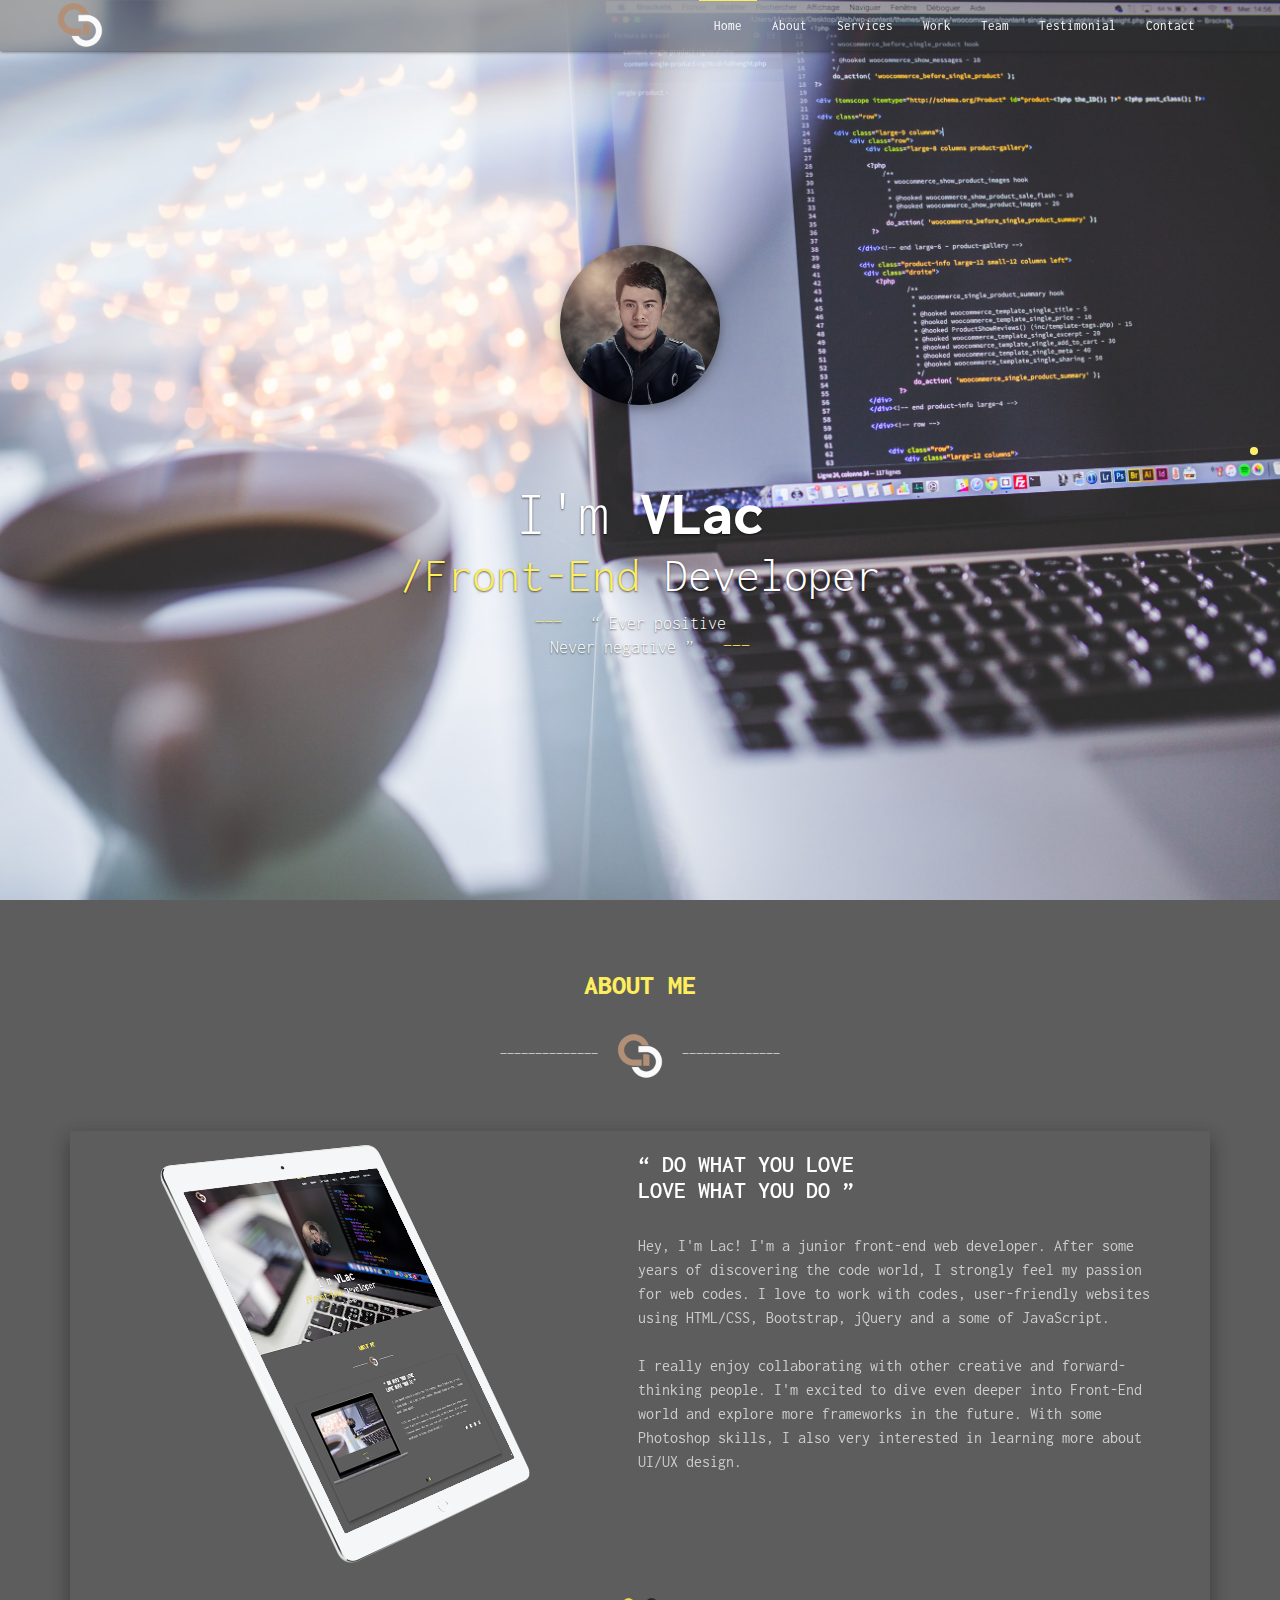
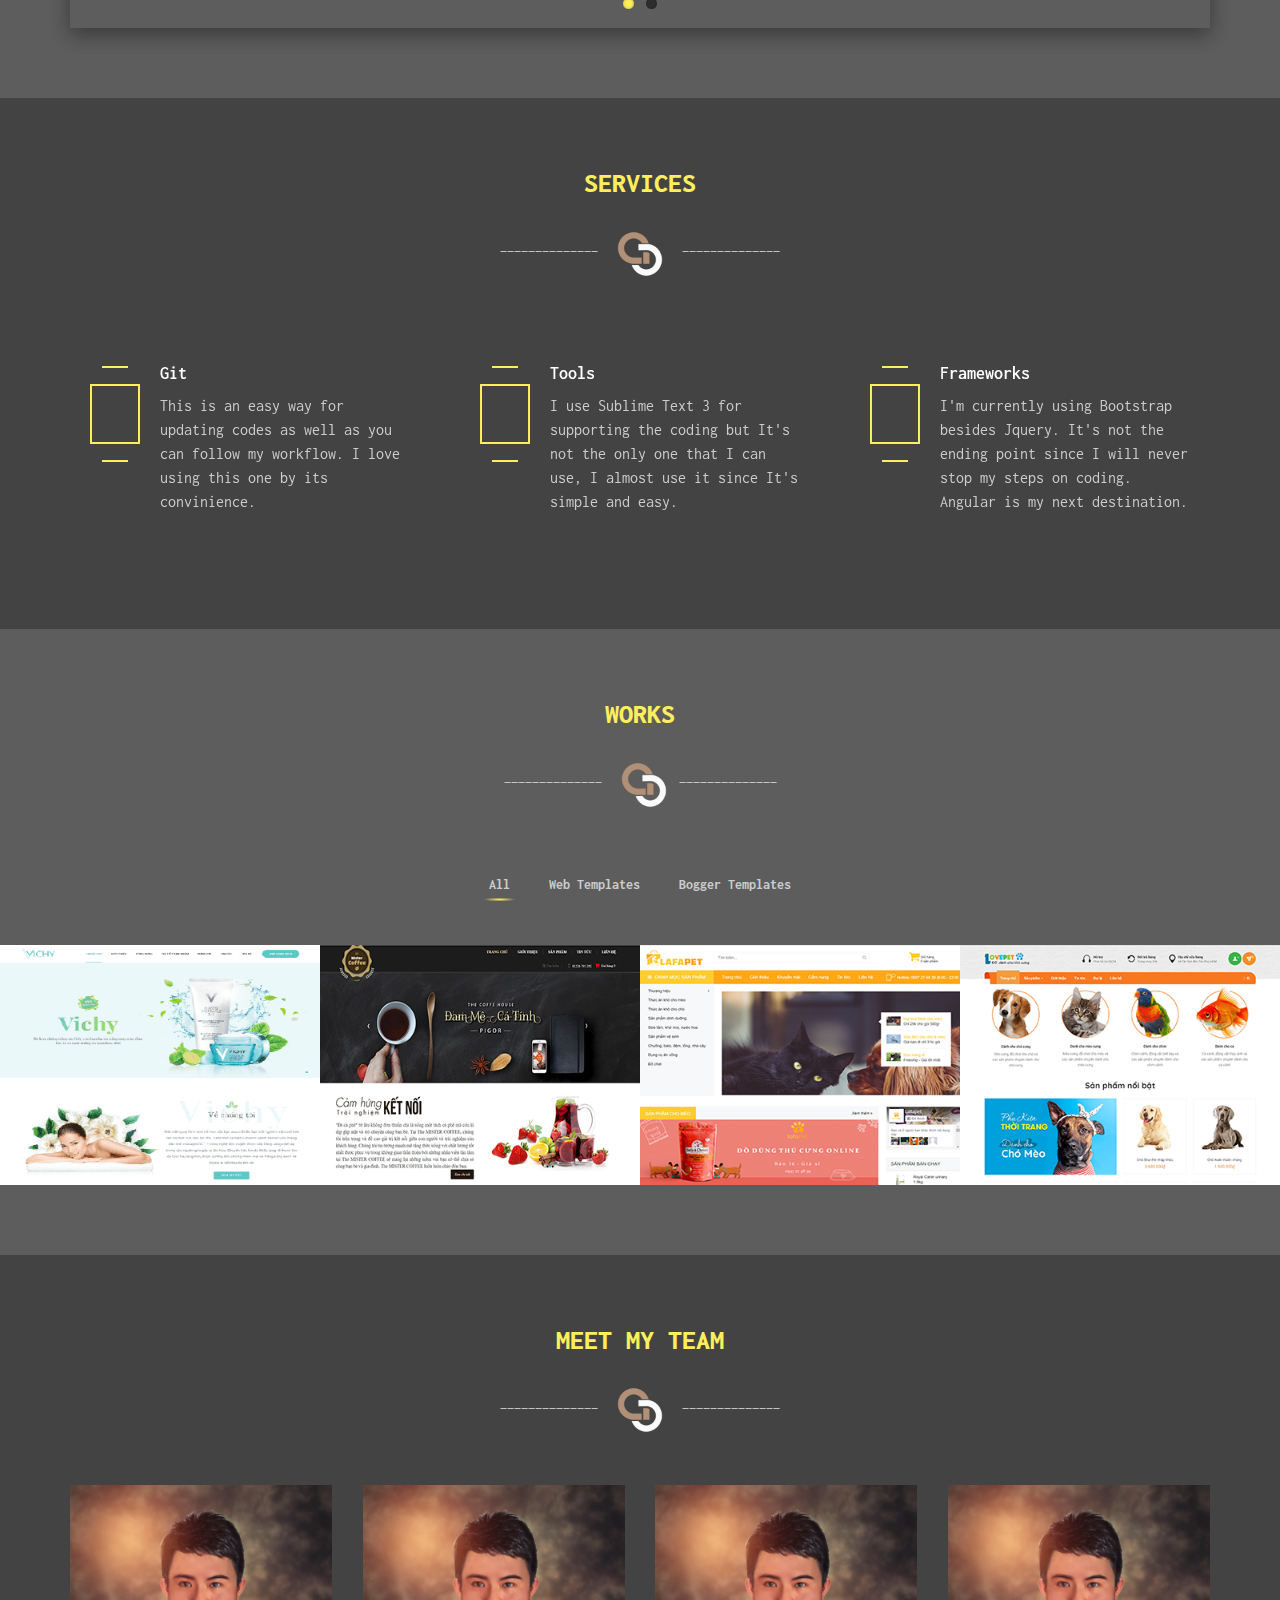
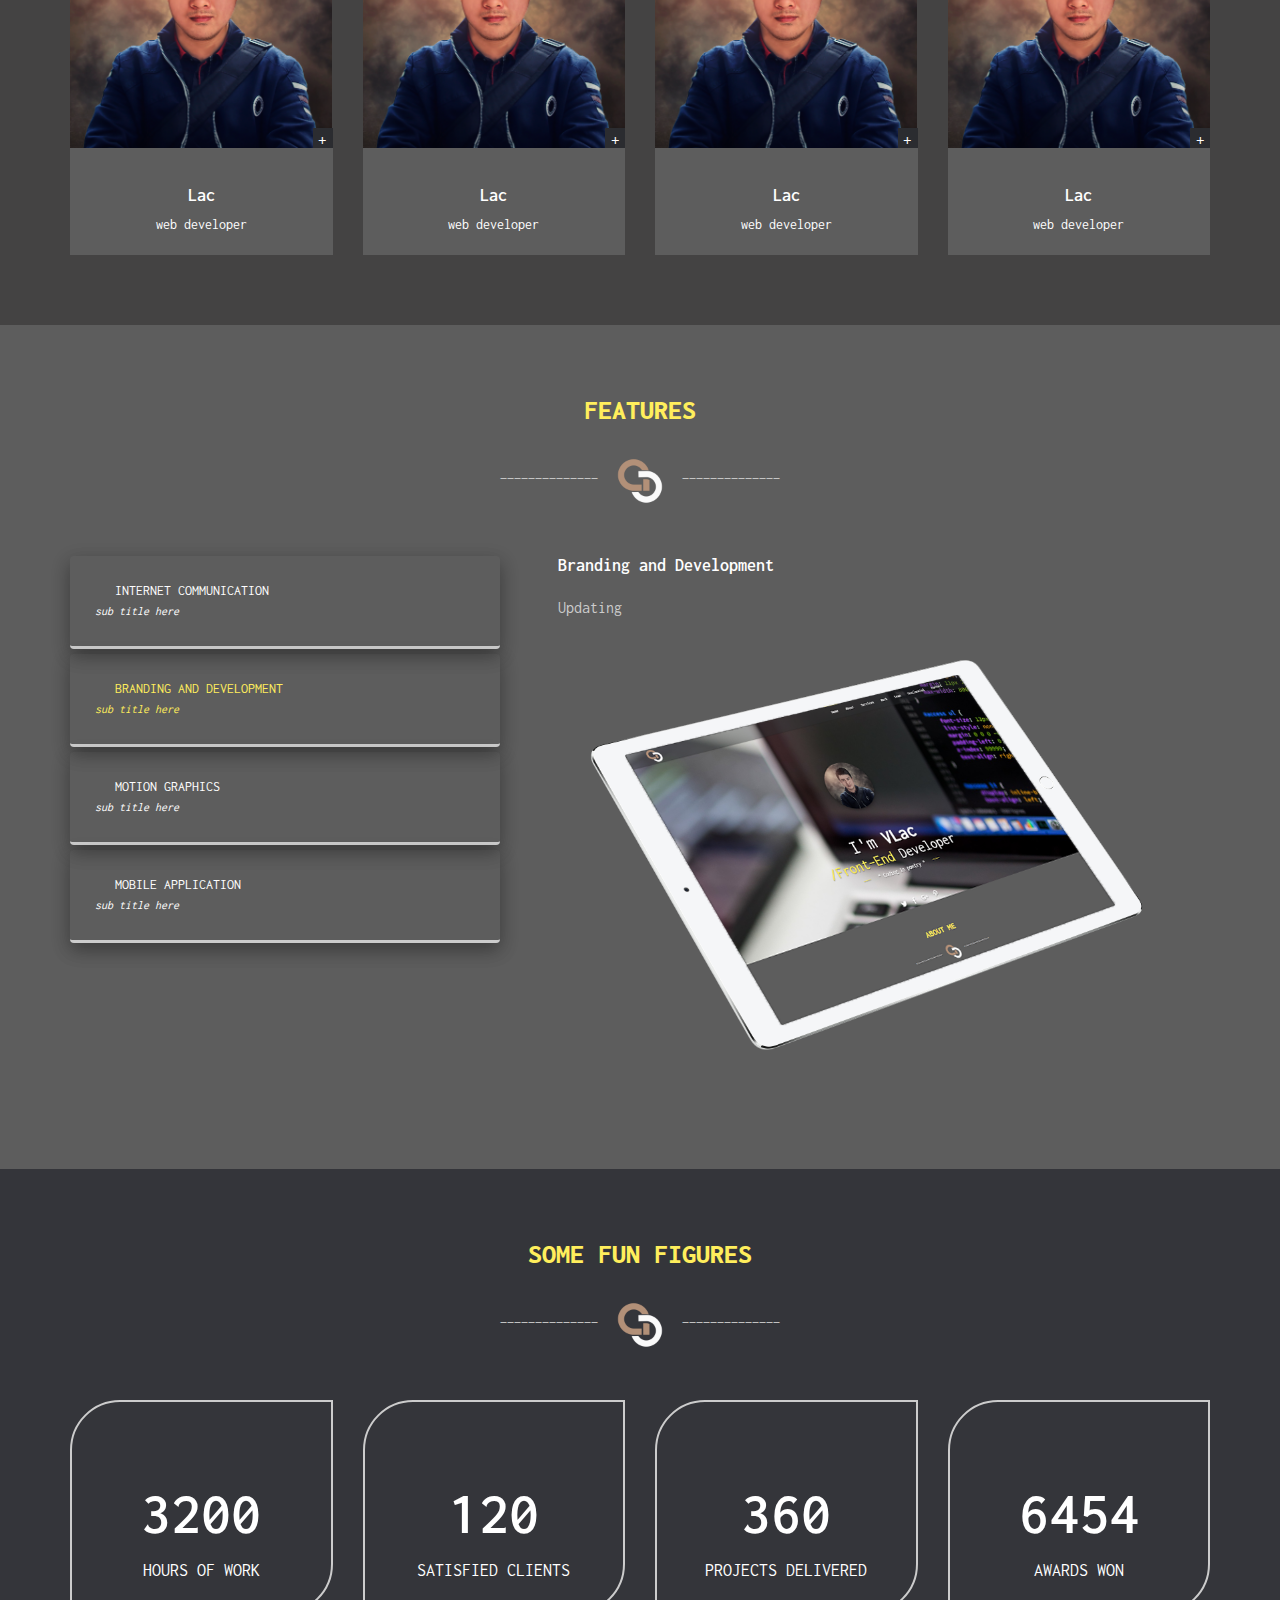
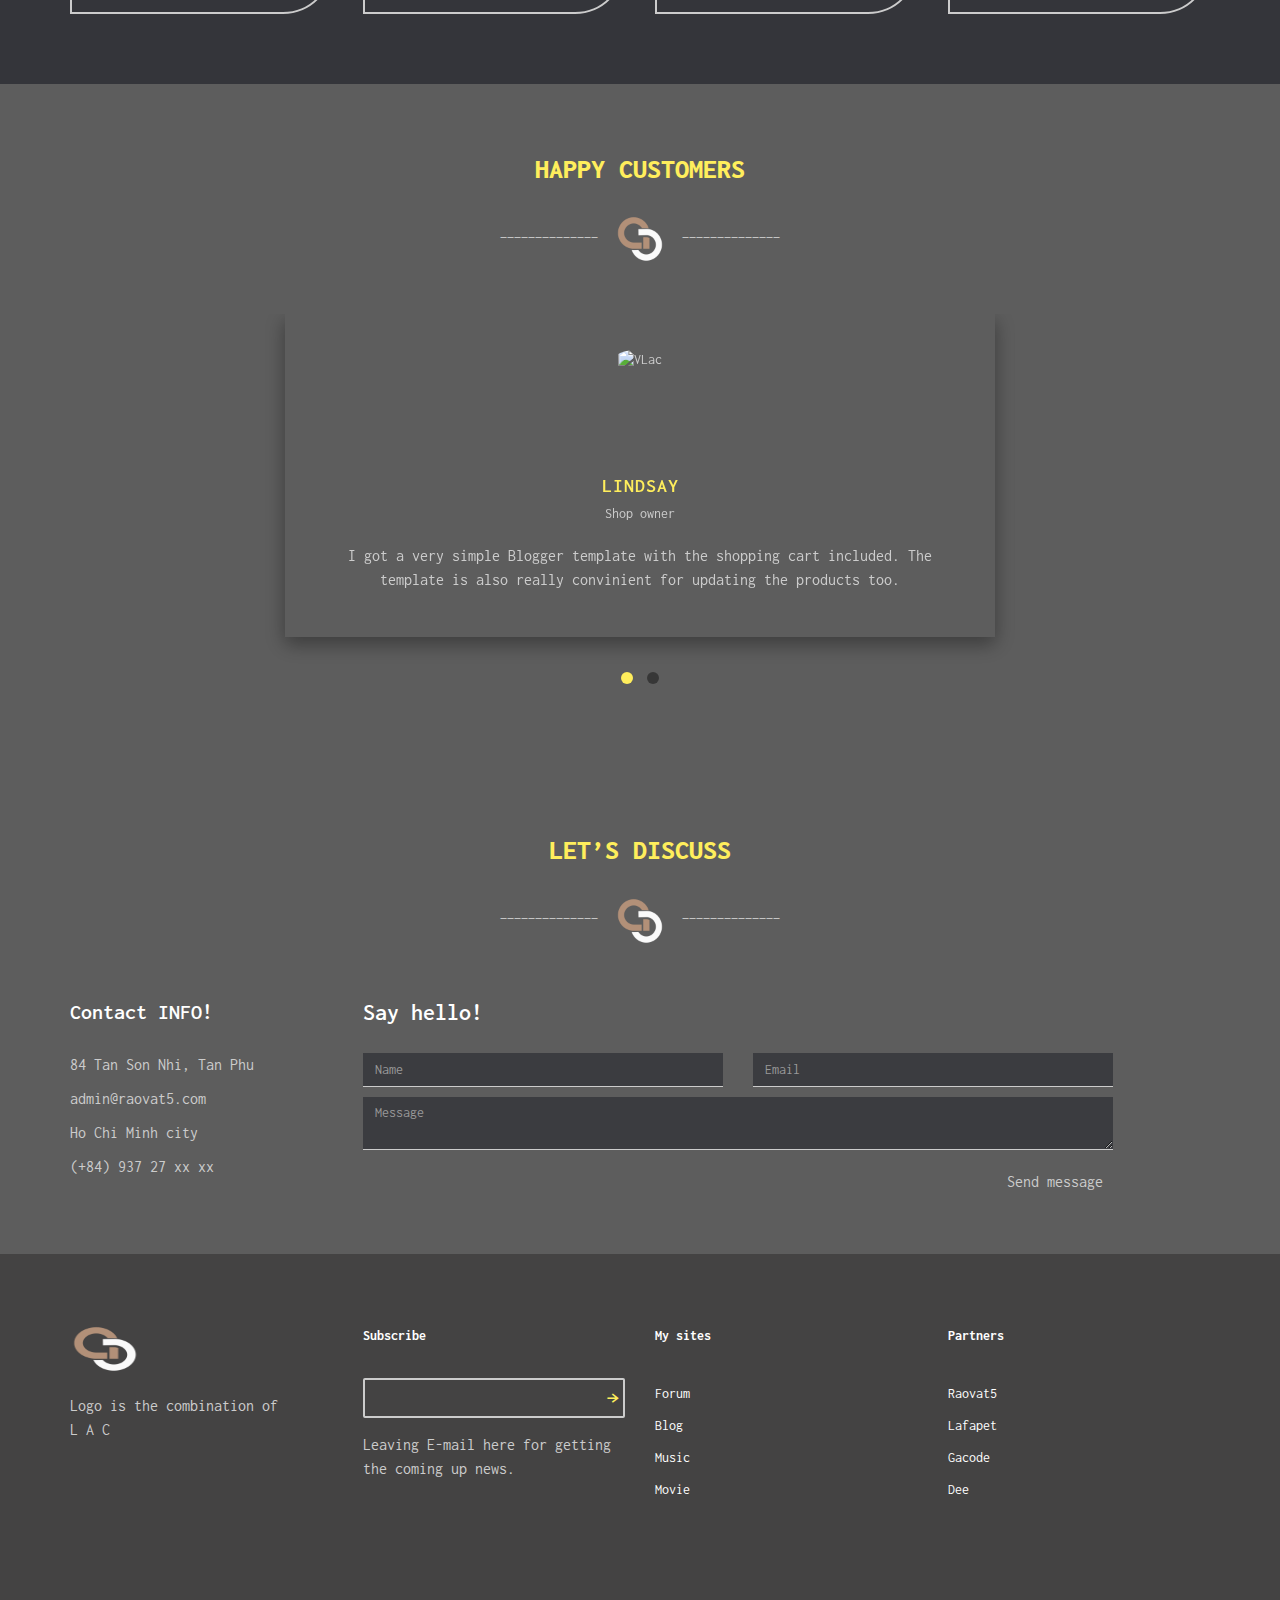
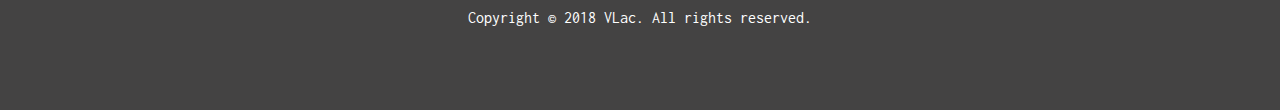
==== commit f5f78b9f: "change index.html file" ====
--- a/index.html
+++ b/index.html
@@ -1,937 +1,716 @@
 <!DOCTYPE html>
-<html lang="en">
-
+<!--[if lt IE 7]>
+	<html lang="en" class="no-js lt-ie9 lt-ie8 lt-ie7"> 
+<![endif]--> 
+<!--[if IE 7]>
+	<html lang="en" class="no-js lt-ie9 lt-ie8"> 
+<![endif]--> 
+<!--[if IE 8]>
+	<html lang="en" class="no-js lt-ie9"> 
+<![endif]--> 
+<!--[if gt IE 8]>
+	<!-->
+<html lang="en" class="no-js">
+<!--<![endif]-->
 <head>
-   <!-- Meta Tags For Seo + Page Optimization -->
-   <meta charset="utf-8">
-   <meta http-equiv="X-UA-Compatible" content="IE=edge">
-   <meta name="viewport" content="width=device-width, initial-scale=1">
-   <meta name="description" content="">
-   <meta name="author" content="">
-
-   <!-- Insert Favicon Here -->
-   <link href="images/favicon.png" rel="icon"/>
-
-   <!-- Page Title(Name)-->
-   <title>VLac Portfolio</title>
-
-
-   <!-- Bootstrap CSS Files -->
-   <link rel="stylesheet" href="css/bootstrap.min.css"/>
-   <link rel="stylesheet" href="css/bootstrap-reboot.min.css"/>
-   
-   <!-- Animate CSS File -->
-   <link rel="stylesheet" href="css/animate.css"/>
-   
-   <!-- Font-Awesome CSS File -->
-  <!--  <link rel="stylesheet" href="css/fontawesome-all.min.css"/>
-
- -->
-<link href="https://fonts.googleapis.com/css?family=Playfair+Display+SC:700" rel="stylesheet"/>
-<link rel="stylesheet" href="https://use.fontawesome.com/releases/v5.0.13/css/all.css" integrity="sha384-DNOHZ68U8hZfKXOrtjWvjxusGo9WQnrNx2sqG0tfsghAvtVlRW3tvkXWZh58N9jp" crossorigin="anonymous"/>
-
-   
-   <!-- Themify CSS File -->
-   <link rel="stylesheet" href="themify/themify-icons.css"/>
-
-   <!-- Cube Portfolio CSS File -->
-   <link rel="stylesheet" href="css/cubeportfolio.min.css"/>
-
-   <!-- Fancybox CSS File -->
-   <link rel="stylesheet" href="css/jquery.fancybox.min.css"/>
-
-   <!-- Revolution CSS File -->
-   <link rel="stylesheet" href="css/settings.css"/>
-   <link rel="stylesheet" href="css/layer.css"/>
-   <link rel="stylesheet" href="css/navigation.css"/>
-
-   <!-- Rev Slider Addons File -->
-   <link rel="stylesheet" href="css/revolution.addon.particles.css"/>
-
-   <!-- Swiper CSS File -->
-   <link rel="stylesheet" href="css/swiper.min.css"/>
-  
-
-   <!-- Custom Style CSS File -->
-   <link rel="stylesheet" href="css/style.css"/>
-   <link rel="stylesheet" href="css/color.css"/>
+	<meta charset="utf-8">
+	<title>Lac Portfolio</title>
+	<meta name="description" content="VLactheme One Page Creative HTML5 Template">
+	<meta name="keywords" content="onepage, responsive, parallax, creative, business, html5, css3, css3 animation">
+	<meta name="author" content="Karim Ezzat"><meta name="viewport" content="width=device-width, initial-scale=1">
+	<link rel="shortcut icon" type="image/x-icon" href="../images/favicon.png" />
+	<link href='http://fonts.googleapis.com/css?family=Open+Sans:400,300,600,700,800' rel='stylesheet' type='text/css'/>
+	<link href="https://fonts.googleapis.com/css?family=Inconsolata:400,700&amp;subset=latin-ext,vietnamese" rel="stylesheet"/>
+	<link rel="stylesheet" href="https://use.fontawesome.com/releases/v5.0.13/css/all.css" integrity="sha384-DNOHZ68U8hZfKXOrtjWvjxusGo9WQnrNx2sqG0tfsghAvtVlRW3tvkXWZh58N9jp" crossorigin="anonymous"/>
+	<link rel="stylesheet" href="../css/bootstrap.min.css"/>
+	<link rel="stylesheet" href="../css/owl.carousel.min.css"/>
+	<link rel="stylesheet" href="../css/magnific-popup.css"/>
+	<link rel="stylesheet" href="../css/animate.css"/>
+	<link href="../css/flexslider.css" rel="stylesheet"/>
+	<link rel="stylesheet" href="../css/main.css"/>
+	<link rel="stylesheet" href="../css/media-queries.css"/> 
+	<script src="../js/modernizr-2.6.2.min.js"></script>
 </head>
-
-<body data-spy="scroll" data-target=".navbar" data-offset="50" class="index-one">
-
-<!-- Page Loader -->
-   	<div class="preloader">
-      	<div class="loader-dot-outer">
-	         <div class="loader-dot-center"></div>
-	         <div class="loader-dot"></div>
-	         <div class="loader-dot"></div>
-	         <div class="loader-dot"></div>
-	         <div class="loader-dot"></div>
-	         <div class="loader-dot"></div>
-	         <div class="loader-dot"></div>
-      	</div>
-   	</div>
-<!-- Page Loader -->
-   
-
-<!-- Page Wrapper -->
-<section class="page-wrapper">
-     
-	<!-- Header Section Starts -->
-    <header class="site-header">
-        <nav class="navbar navbar-expand-lg center-brand navbar-transparent-white">
-            <div class="container nav-logo-detail-outer">
-             
-              <a class="navbar-brand" href="index.html">
-                  	<img src="images/VLac-logo.png" alt="logo" class="logo-default"/> <h7 data-heading="L"> L ạ c</h7>
-
-                  	<img src="images/VLac-logo.png" alt="logo" class="logo-after-scroll"/>
-              </a>
-             
-
-               	<button class="navbar-toggler navbar-toggler-right collapsed" type="button" data-toggle="collapse" data-target=".navbar-collapse"> <i class="fa fa-bars"></i>
-               	</button>
-
-               	<div class="collapse navbar-collapse d-sm-0 d-md-0">
-                  	<ul class="navbar-nav">
-	                    <li class="nav-item">
-	                    	<a class="nav-link active scroll" href="#main-slider-section">Home </a>
-	                    </li>
-	                    <li class="nav-item">
-	                        <a class="nav-link scroll" href="#about-company-section">About </a>
-	                    </li>
-	                    
-                  	</ul>
-                  	<ul class="navbar-nav ml-auto">
-                     	
-	                    <li class="nav-item">
-                        <a class="nav-link scroll" href="#company-portfolio-section">My Works </a>
-                      </li>
-	                    <li class="nav-item">
-	                        <a class="nav-link scroll" href="#contact-form-section">contact </a>
-	                    </li>
-                  	</ul>
-               	</div>
-            </div>
-        </nav>
-    </header>
-
-
-	<!-- Header Section End -->
-
-     
-	<!-- Main Slider Section -->
-
-    <section class="main-slider-section" id="main-slider-section">
-        <div id="rev_slider_346_1_wrapper" class="rev_slider_wrapper fullscreen-container" data-alias="beforeafterslider1" data-source="gallery" style="background:#252525;padding:0px;">
-            <!-- START REVOLUTION SLIDER 5.4.3.3 fullscreen mode -->
-            <div id="main-slider-four" class="rev_slider fullscreenbanner" style="display:none;" data-version="5.4.3.3">
-               	<ul>         
-
-                  	<!-- Slide -->
-
-                  	<li data-index="rs-965" data-transition="fade" data-slotamount="default" data-hideafterloop="0" data-hideslideonmobile="off" data-easein="default" data-easeout="default" data-masterspeed="default" data-thumb="../../assets/images/night-100x50.jpg" data-rotate="0" data-saveperformance="off" data-title="Slide" data-param1="" data-param2="" data-param3="" data-param4="" data-param5="" data-param6="" data-param7="" data-param8="" data-param9="" data-param10="" data-description="" data-beforeafter='{"moveto":"50%|50%|50%|50%","bgColor":"","bgType":"image","bgImage":"images/main-slider-image-16.jpg","bgFit":"cover","bgPos":"center center","bgRepeat":"no-repeat","direction":"horizontal","easing":"Power2.easeInOut","delay":"500","time":"750","out":"fade","carousel":false}'>
-
-                    <!-- MAIN IMAGE -->
-
-                   		<img src="images/main-slider-image-7.jpg" alt="" data-bgposition="center center" data-kenburns="on" data-duration="5000" data-ease="Power4.easeOut" data-scalestart="150" data-scaleend="100" data-rotatestart="0" data-rotateend="0" data-blurstart="30" data-blurend="0" data-offsetstart="0 0" data-offsetend="0 0" data-bgparallax="off" class="rev-slidebg" data-no-retina/>
-                     
-                    	<!-- LAYERS -->
-
-                    	<div class="tp-caption main-slider-text  fontface-one   tp-resizeme  tp-blackshadow rs-parallaxlevel-5" id="slide-24-layer-0" data-x="['center','center','center','center']" data-hoffset="['-45','-30','-30','-38']" data-y="['middle','middle','middle','middle']" data-voffset="['-80','110','110','-100']" data-width="none" data-height="none" data-whitespace="nowrap" data-type="text" data-beforeafter="before" data-responsive_offset="on" data-frames='[{"delay":2000,"speed":2000,"frame":"0","from":"sX:1;sY:1;opacity:0;fb:40px;","to":"o:1;fb:0;","ease":"Power4.easeInOut"},{"delay":"wait","speed":300,"frame":"999","to":"opacity:0;fb:0;","ease":"Power3.easeInOut"}]' data-textAlign="['center','center','center','center']" data-paddingtop="[0,0,0,0]" data-paddingright="[0,0,0,0]" data-paddingbottom="[0,0,0,0]" data-paddingleft="[50,50,50,50]" style="z-index: 16; white-space: nowrap; font-size: 60px; line-height: 120px; font-weight: 700;color: #ffffff;"><q>DO WHAT YOU LOVE &ensp;&ensp; LOVE WHAT YOU DO</q>
-                    	</div>
-
-	                    <!-- LAYER NR. 6 -->
-
-	                    <div class="tp-caption   tp-resizeme  tp-whiteshadow rs-parallaxlevel-5" id="slide-24-layer-1" data-x="['center','center','center','center']" data-hoffset="['0','0','0','0']" data-y="['middle','middle','middle','middle']" data-voffset="['110','110','110','0']" data-fontsize="['120','120','120','60']" data-lineheight="['120','120','120','60']" data-letterspacing="['50','50','50','30']" data-width="none" data-height="none" data-whitespace="nowrap" data-type="text" data-beforeafter="before" data-responsive_offset="on" data-frames='[{"delay":500,"speed":2000,"frame":"0","from":"opacity:0;fb:40px;","to":"o:1;fb:0;","ease":"Power4.easeInOut"},{"delay":"wait","speed":300,"frame":"999","to":"opacity:0;fb:0;","ease":"Power3.easeInOut"}]' data-textAlign="['center','center','center','center']" data-paddingtop="[0,0,0,0]" data-paddingright="[0,0,0,0]" data-paddingbottom="[0,0,0,0]" data-paddingleft="[50,50,50,50]" data-blendmode="screen" style="z-index: 10; white-space: nowrap; font-size: 120px; line-height: 120px; font-weight: 400; color: #000000; letter-spacing: 50px;font-family:Montserrat;text-transform:uppercase;">NICE 
-	                    </div>
-
-	                    <!-- LAYER NR. 7 -->
-
-	                    <div class="tp-caption  main-slider-detail-text tp-resizeme rs-parallaxlevel-5" id="slide-24-layer-2" data-x="['center','center','center','center']" data-hoffset="['0','0','0','0']" data-y="['middle','middle','middle','middle']" data-voffset="['80','210','210','120']" data-width="['960','960','960','320']" data-height="none" data-whitespace="normal" data-type="text" data-beforeafter="before" data-responsive_offset="on" data-frames='[{"delay":600,"speed":2000,"frame":"0","from":"sX:1;sY:1;opacity:0;fb:40px;","to":"o:1;fb:0;","ease":"Power4.easeInOut"},{"delay":"wait","speed":300,"frame":"999","to":"opacity:0;fb:0;","ease":"Power3.easeInOut"}]' data-textAlign="['center','center','center','center']" data-paddingtop="[0,0,0,0]" data-paddingright="[0,0,0,0]" data-paddingbottom="[0,0,0,0]" data-paddingleft="[5,5,5,5]" style="z-index: 11; min-width: 960px; max-width: 960px; white-space: normal; font-size: 13px; line-height: 20px; font-weight: 400; color: #ffffff; letter-spacing: 1px;font-family:Montserrat;">
-                        <!-- will write something later -->
-	                    </div>
-
-	                    <!-- LAYER NR. 8 -->
-
-	                    <div class="tp-caption background-white button-setting button-setting-secondary text-color-dark tp-resizeme rs-parallaxlevel-4" id="slide-24-layer-3" data-x="['center','center','center','center']" data-hoffset="['0','0','0','0']" data-y="['bottom','bottom','bottom','bottom']" data-voffset="['210','70','70','100']" data-width="none" data-height="none" data-whitespace="nowrap" data-type="text" data-beforeafter="before" data-responsive_offset="on" data-frames='[{"delay":700,"speed":2000,"frame":"0","from":"sX:1;sY:1;opacity:0;fb:40px;","to":"o:1;fb:0;","ease":"Power4.easeInOut"},{"delay":"wait","speed":300,"frame":"999","to":"opacity:0;fb:0;","ease":"Power3.easeInOut"},{"frame":"hover","speed":"200","ease":"Linear.easeNone","to":"o:1;rX:0;rY:0;rZ:0;z:0;fb:0;","style":"c:rgb(0,0,0);bg:rgb(255,255,255);"}]' data-textAlign="['center','center','center','center']" data-paddingtop="[0,0,0,0]" data-paddingright="[40,40,40,40]" data-paddingbottom="[0,0,0,0]" data-paddingleft="[45,45,45,45]" style="z-index: 12; white-space: nowrap; font-size: 15px;  font-weight: 400; color: #ffffff; letter-spacing: 1px;font-family:Montserrat;cursor:pointer;">
-	                    	<a class="scroll" href="#about-company-section">Learn More
-	                    	</a> 
-	                    </div>
-
-
-	                    <div class="tp-caption main-slider-text text-color-dark  fontface-one  tp-resizeme  tp-blackshadow rs-parallaxlevel-5" id="slide-24-layer-4" data-x="['center','center','center','center']" data-hoffset="['-45','-30','-30','-38']" data-y="['middle','middle','middle','middle']" data-voffset="['-80','110','110','-100']" data-width="none" data-height="none" data-whitespace="nowrap" data-type="text" data-beforeafter="after" data-responsive_offset="on" data-frames='[{"delay":2000,"speed":2000,"frame":"0","from":"sX:1;sY:1;opacity:0;fb:40px;","to":"o:1;fb:0;","ease":"Power4.easeInOut"},{"delay":"wait","speed":300,"frame":"999","to":"opacity:0;fb:0;","ease":"Power3.easeInOut"}]' data-textAlign="['center','center','center','center']" data-paddingtop="[0,0,0,0]" data-paddingright="[0,0,0,0]" data-paddingbottom="[0,0,0,0]" data-paddingleft="[50,50,50,50]" style="z-index: 16; white-space: nowrap; font-size: 60px; line-height: 120px; font-weight: 700; color: #ffffff;"><q>DO WHAT YOU LOVE &ensp;&ensp; LOVE WHAT YOU DO</q>
-	                    </div>
-
-
-	                    <!-- LAYER NR. 7 -->
-
-	                    <div class="tp-caption text-color-dark main-slider-detail-text tp-resizeme rs-parallaxlevel-5" id="slide-24-layer-5" data-x="['center','center','center','center']" data-hoffset="['0','0','0','0']" data-y="['middle','middle','middle','middle']" data-voffset="['80','210','210','120']" data-width="['960','960','960','320']" data-height="none" data-whitespace="normal" data-type="text" data-beforeafter="after" data-responsive_offset="on" data-frames='[{"delay":600,"speed":2000,"frame":"0","from":"sX:1;sY:1;opacity:0;fb:40px;","to":"o:1;fb:0;","ease":"Power4.easeInOut"},{"delay":"wait","speed":300,"frame":"999","to":"opacity:0;fb:0;","ease":"Power3.easeInOut"}]' data-textAlign="['center','center','center','center']" data-paddingtop="[0,0,0,0]" data-paddingright="[0,0,0,0]" data-paddingbottom="[0,0,0,0]" data-paddingleft="[5,5,5,5]" style="z-index: 11; min-width: 960px; max-width: 960px; white-space: normal; font-size: 13px; line-height: 20px; font-weight: 400; color: #ffffff; letter-spacing: 1px;font-family:Montserrat;"> 
-                        <!-- will update some texts -->
-	                    </div>
-
-	                    <!-- LAYER NR. 8 -->
-
-	                    <div class="tp-caption background-primary button-setting button-setting-secondary  tp-resizeme rs-parallaxlevel-4" id="slide-24-layer-6" data-x="['center','center','center','center']" data-hoffset="['0','0','0','0']" data-y="['bottom','bottom','bottom','bottom']" data-voffset="['210','70','70','100']" data-width="none" data-height="none" data-whitespace="nowrap" data-type="text" data-beforeafter="after" data-responsive_offset="on" data-frames='[{"delay":700,"speed":2000,"frame":"0","from":"sX:1;sY:1;opacity:0;fb:40px;","to":"o:1;fb:0;","ease":"Power4.easeInOut"},{"delay":"wait","speed":300,"frame":"999","to":"opacity:0;fb:0;","ease":"Power3.easeInOut"},{"frame":"hover","speed":"200","ease":"Linear.easeNone","to":"o:1;rX:0;rY:0;rZ:0;z:0;fb:0;","style":"c:rgb(0,0,0);bg:rgb(255,255,255);"}]' data-textAlign="['center','center','center','center']" data-paddingtop="[0,0,0,0]" data-paddingright="[40,40,40,40]" data-paddingbottom="[0,0,0,0]" data-paddingleft="[45,45,45,45]" style="z-index: 12; white-space: nowrap; font-size: 15px;  font-weight: 400; color: #ffffff; letter-spacing: 1px;font-family:Montserrat;cursor:pointer;">
-	                    	<a class="scroll" href="#about-company-section">Learn More</a> 
-	                    </div>
-
-
-
-	                </li>
-                  
-                  	<!-- SLIDE  -->
-
-	                <li data-index="rs-964" data-transition="fade" data-slotamount="default" data-hideafterloop="0" data-hideslideonmobile="off" data-easein="default" data-easeout="default" data-masterspeed="default" data-thumb="" data-rotate="0" data-saveperformance="off" data-title="Slide" data-param1="" data-param2="" data-param3="" data-param4="" data-param5="" data-param6="" data-param7="" data-param8="" data-param9="" data-param10="" data-description="" data-beforeafter='{"moveto":"50%|50%|50%|50%","bgType":"solid","bgImage":"","bgFit":"cover","bgPos":"center center","bgRepeat":"no- repeat","direction":"horizontal","easing":"Power2.easeInOut","delay":"500","time":"750","out":"fade","carousel":false,"bounceArrows":"infinite","bounceType":"repel","bounceAmount":"5","bounceSpeed":"1500","bounceEasing":"ease-in-out","bounceDelay":"750","shiftOffset":"10","shiftTiming":"300","shiftEasing":"ease","shiftDelay":"250"}'>
-
-	                <!-- MAIN IMAGE -->
-
-	                    <img src="images/transparent.png" data-bgcolor='linear-gradient(90deg, rgba(0,0,0,1) 0%, rgba(166, 166, 166,1) 100%)' style='background:linear-gradient(90deg, rgba(203,186,204,1) 0%, rgba(36,57,73,1) 100%)' alt="" data-bgposition="center center" data-bgfit="cover" data-bgrepeat="no-repeat" data-bgparallax="off" class="rev-slidebg" data-no-retina/>
-
-	                    <!-- LAYERS -->
-
-	                    <!-- LAYER NR. 2 -->
-
-	                    <div class="tp-caption   tp-resizeme rs-parallaxlevel-4" id="slide-964-layer-23" data-x="['center','center','center','center']" data-hoffset="['-600','-578','-578','-221']" data-y="['middle','middle','middle','middle']" data-voffset="['-180','-344','-344','-194']" data-width="none" data-height="none" data-whitespace="nowrap" data-type="image" data-beforeafter="before" data-responsive_offset="on" data-frames='[{"delay":600,"speed":2000,"frame":"0","from":"x:left;y:-500px;rZ:90deg;sX:1;sY:1;","to":"o:1;","ease":"Power4.easeOut"},{"delay":"wait","speed":300,"frame":"999","to":"opacity:0;","ease":"Power3.easeInOut"}]' data-textAlign="['inherit','inherit','inherit','inherit']" data-paddingtop="[0,0,0,0]" data-paddingright="[0,0,0,0]" data-paddingbottom="[0,0,0,0]" data-paddingleft="[0,0,0,0]" style="z-index: 6;">
-	                    	<img src="images/object_plant_1.png" alt="" data-ww="['375px','375px','375px','200px']" data-hh="['375px','375px','375px','200px']" width="1500" height="1500" data-no-retina/> 
-	                    </div>
-
-	                    <!-- LAYER NR. 3 -->
-	                    <div class="tp-caption   tp-resizeme rs-parallaxlevel-3" id="slide-964-layer-28" data-x="['center','center','center','center']" data-hoffset="['0','0','0','0']" data-y="['middle','middle','middle','middle']" data-voffset="['-140','-70','-70','-170']" data-width="none" data-height="none" data-whitespace="nowrap" data-type="image" data-beforeafter="before" data-responsive_offset="on" data-frames='[{"delay":700,"speed":2000,"frame":"0","from":"x:-200px;y:bottom;rZ:90deg;sX:1;sY:1;","to":"o:1;","ease":"Power4.easeOut"},{"delay":"wait","speed":300,"frame":"999","to":"opacity:0;","ease":"Power3.easeInOut"}]' data-textAlign="['inherit','inherit','inherit','inherit']" data-paddingtop="[0,0,0,0]" data-paddingright="[0,0,0,0]" data-paddingbottom="[0,0,0,0]" data-paddingleft="[0,0,0,0]" style="z-index: 7;">
-	                    	<img src="images/keyboard_apple.png" alt="" data-ww="['600px','600px','600px','300px']" data-hh="['600px','600px','600px','300px']" width="1600" height="1600" data-no-retina/> 
-	                    </div>
-
-	                    <!-- LAYER NR. 4 -->
-	                    <div class="tp-caption   tp-resizeme rs-parallaxlevel-2" id="slide-964-layer-22" data-x="['center','center','center','center']" data-hoffset="['307','307','307','131']" data-y="['middle','middle','middle','middle']" data-voffset="['-59','-59','-59','-103']" data-width="none" data-height="none" data-whitespace="nowrap" data-type="image" data-beforeafter="before" data-responsive_offset="on" data-frames='[{"delay":800,"speed":2000,"frame":"0","from":"x:200px;y:bottom;rZ:-180deg;sX:1;sY:1;","to":"o:1;rZ:-20;","ease":"Power4.easeOut"},{"delay":"wait","speed":300,"frame":"999","to":"opacity:0;","ease":"Power3.easeInOut"}]' data-textAlign="['inherit','inherit','inherit','inherit']" data-paddingtop="[0,0,0,0]" data-paddingright="[0,0,0,0]" data-paddingbottom="[0,0,0,0]" data-paddingleft="[0,0,0,0]" style="z-index: 8;">
-	                    	<img src="images/object_macmouse_1.png" alt="" data-ww="['600px','250px','250px','125px']" data-hh="['600px','250px','250px','125px']" width="1000" height="1000" data-no-retina/> 
-	                    </div>
-
-	                     <!-- LAYER NR. 5 -->
-
-	                    <div class="tp-caption   tp-resizeme rs-parallaxlevel-2" id="slide-964-layer-35" data-x="['center','center','center','center']" data-hoffset="['-296','-296','-296','-149']" data-y="['middle','middle','middle','middle']" data-voffset="['-67','-67','-67','-89']" data-width="none" data-height="none" data-whitespace="nowrap" data-type="image" data-beforeafter="before" data-responsive_offset="on" data-frames='[{"delay":900,"speed":2000,"frame":"0","from":"x:left;y:200px;rZ:180deg;sX:1;sY:1;","to":"o:1;rZ:45;","ease":"Power4.easeOut"},{"delay":"wait","speed":300,"frame":"999","to":"opacity:0;","ease":"Power3.easeInOut"}]' data-textAlign="['inherit','inherit','inherit','inherit']" data-paddingtop="[0,0,0,0]" data-paddingright="[0,0,0,0]" data-paddingbottom="[0,0,0,0]" data-paddingleft="[0,0,0,0]" style="z-index: 9;">
-	                    	<img src="images/object_glasses_2.png" alt="" data-ww="['250px','250px','250px','125px']" data-hh="['250px','250px','250px','125px']" width="1000" height="1000" data-no-retina/> 
-	                    </div>
-
-
-
-	                    <div class="tp-caption main-slider-text  fontface-one text-color-secondary  tp-resizeme  tp-blackshadow rs-parallaxlevel-5" id="slide-994-layer-999" data-x="['center','center','center','center']" data-hoffset="['-45','-45','-45','-35']" data-y="['middle','middle','middle','middle']" data-voffset="['90','110','110','50']" data-width="none" data-height="none" data-whitespace="nowrap" data-type="text" data-beforeafter="before" data-responsive_offset="on" data-frames='[{"delay":2000,"speed":2000,"frame":"0","from":"sX:1;sY:1;opacity:0;fb:40px;","to":"o:1;fb:0;","ease":"Power4.easeInOut"},{"delay":"wait","speed":300,"frame":"999","to":"opacity:0;fb:0;","ease":"Power3.easeInOut"}]' data-textAlign="['center','center','center','center']" data-paddingtop="[0,0,0,0]" data-paddingright="[0,0,0,0]" data-paddingbottom="[0,0,0,0]" data-paddingleft="[50,50,50,50]" style="z-index: 16; white-space: nowrap; font-size: 60px; line-height: 120px; font-weight: 700; color: #ffffff;">
-                       <q>ever positive <br/>&ensp;&ensp;&ensp; never negative</q>
-
-
-	                    </div>
-
-	                     <!-- LAYER NR. 6 -->
-	                     
-	                    <div class="tp-caption   tp-resizeme  tp-whiteshadow rs-parallaxlevel-5" id="slide-964-layer-1743" data-x="['center','center','center','center']" data-hoffset="['0','0','0','0']" data-y="['middle','middle','middle','middle']" data-voffset="['110','110','110','0']" data-fontsize="['120','120','120','60']" data-lineheight="['120','120','120','60']" data-letterspacing="['50','50','50','30']" data-width="none" data-height="none" data-whitespace="nowrap" data-type="text" data-beforeafter="before" data-responsive_offset="on" data-frames='[{"delay":500,"speed":2000,"frame":"0","from":"opacity:0;fb:40px;","to":"o:1;fb:0;","ease":"Power4.easeInOut"},{"delay":"wait","speed":300,"frame":"999","to":"opacity:0;fb:0;","ease":"Power3.easeInOut"}]' data-textAlign="['center','center','center','center']" data-paddingtop="[0,0,0,0]" data-paddingright="[0,0,0,0]" data-paddingbottom="[0,0,0,0]" data-paddingleft="[50,50,50,50]" data-blendmode="screen" style="z-index: 10; white-space: nowrap; font-size: 120px; line-height: 120px; font-weight: 400; color: #000000; letter-spacing: 50px;font-family:Montserrat;text-transform:uppercase;">
-	                    </div>
-
-	                     <!-- LAYER NR. 7 -->
-
-
-	                    <div class="tp-caption  main-slider-detail-text tp-resizeme rs-parallaxlevel-5" id="slide-964-layer-48" data-x="['center','center','center','center']" data-hoffset="['0','0','0','0']" data-y="['middle','middle','middle','middle']" data-voffset="['180','210','210','150']" data-width="['960','960','960','320']" data-height="none" data-whitespace="normal" data-type="text" data-beforeafter="before" data-responsive_offset="on" data-frames='[{"delay":600,"speed":2000,"frame":"0","from":"sX:1;sY:1;opacity:0;fb:40px;","to":"o:1;fb:0;","ease":"Power4.easeInOut"},{"delay":"wait","speed":300,"frame":"999","to":"opacity:0;fb:0;","ease":"Power3.easeInOut"}]' data-textAlign="['center','center','center','center']" data-paddingtop="[0,0,0,0]" data-paddingright="[0,0,0,0]" data-paddingbottom="[0,0,0,0]" data-paddingleft="[5,5,5,5]" style="z-index: 16; white-space: nowrap; font-size: 60px; line-height: 120px; font-weight: 700; color: #ffffff;">
-	                    </div>
-
-	                     <!-- LAYER NR. 8 -->
-
-	                    <div class="tp-caption background-white button-setting button-setting-primary text-color-dark tp-resizeme rs-parallaxlevel-4" id="slide-964-layer-46" data-x="['center','center','center','center']" data-hoffset="['0','0','0','0']" data-y="['bottom','bottom','bottom','bottom']" data-voffset="['90','70','70','70']" data-width="none" data-height="none" data-whitespace="nowrap" data-type="text" data-beforeafter="before" data-responsive_offset="on" data-frames='[{"delay":700,"speed":2000,"frame":"0","from":"sX:1;sY:1;opacity:0;fb:40px;","to":"o:1;fb:0;","ease":"Power4.easeInOut"},{"delay":"wait","speed":300,"frame":"999","to":"opacity:0;fb:0;","ease":"Power3.easeInOut"},{"frame":"hover","speed":"200","ease":"Linear.easeNone","to":"o:1;rX:0;rY:0;rZ:0;z:0;fb:0;","style":"c:rgb(0,0,0);bg:rgb(255,255,255);"}]' data-textAlign="['center','center','center','center']" data-paddingtop="[0,0,0,0]" data-paddingright="[40,40,40,40]" data-paddingbottom="[0,0,0,0]" data-paddingleft="[45,45,45,45]" style="z-index: 12; white-space: nowrap; font-size: 15px;  font-weight: 400; color: #ffffff; letter-spacing: 1px;font-family:Montserrat;cursor:pointer;">
-	                    	<a class="scroll" href="#about-company-section">Learn More</a> 
-	                    </div>
-
-	                     <!-- LAYER NR. 10 -->
-
-	                    <div class="tp-caption   tp-resizeme rs-parallaxlevel-4" id="slide-964-layer-42" data-x="['center','center','center','center']" data-hoffset="['545','545','545','181']" data-y="['middle','middle','middle','middle']" data-voffset="['-100','-100','-120','-178']" data-width="none" data-height="none" data-whitespace="nowrap" data-type="image" data-beforeafter="after" data-responsive_offset="on" data-frames='[{"delay":2100,"speed":2000,"frame":"0","from":"x:right;y:-500px;rZ:-180deg;","to":"o:1;","ease":"Power4.easeOut"},{"delay":"wait","speed":300,"frame":"999","to":"opacity:0;","ease":"Power3.easeInOut"}]' data-textAlign="['inherit','inherit','inherit','inherit']" data-paddingtop="[0,0,0,0]" data-paddingright="[0,0,0,0]" data-paddingbottom="[0,0,0,0]" data-paddingleft="[0,0,0,0]" style="z-index: 14;">
-	                    	<img src="images/object_coffee_1.png" alt="" data-ww="['375px','375px','375px','170px']" data-hh="['375px','375px','375px','170px']" width="1500" height="1500" data-no-retina/> 
-	                    </div>
-
-	                    <!-- LAYER NR. 11 -->
-	                    <div class="tp-caption   tp-resizeme rs-parallaxlevel-3" id="slide-964-layer-45" data-x="['center','center','center','center']" data-hoffset="['0','0','0','0']" data-y="['middle','middle','middle','middle']" data-voffset="['-140','-70','-70','-170']" data-width="none" data-height="none" data-whitespace="nowrap" data-type="image" data-beforeafter="after" data-responsive_offset="on" data-frames='[{"delay":2200,"speed":2000,"frame":"0","from":"x:-200px;y:bottom;rZ:90deg;sX:1;sY:1;","to":"o:1;","ease":"Power4.easeOut"},{"delay":"wait","speed":300,"frame":"999","to":"opacity:0;","ease":"Power3.easeInOut"}]' data-textAlign="['inherit','inherit','inherit','inherit']" data-paddingtop="[0,0,0,0]" data-paddingright="[0,0,0,0]" data-paddingbottom="[0,0,0,0]" data-paddingleft="[0,0,0,0]" style="z-index: 15;">
-	                    	<img src="images/keyboard_apple_2.png" alt="" data-ww="['600px','600px','600px','300px']" data-hh="['600px','600px','600px','300px']" width="1600" height="1600" data-no-retina/> 
-	                    </div>
-
-
-
-	                    <div class="tp-caption main-slider-text  fontface-one text-color-white  tp-resizeme  tp-blackshadow rs-parallaxlevel-5" id="slide-794-layer-999" data-x="['center','center','center','center']" data-hoffset="['-45','-45','-45','-35']" data-y="['middle','middle','middle','middle']" data-voffset="['90','110','110','50']" data-width="none" data-height="none" data-whitespace="nowrap" data-type="text" data-beforeafter="after" data-responsive_offset="on" data-frames='[{"delay":2000,"speed":2000,"frame":"0","from":"sX:1;sY:1;opacity:0;fb:40px;","to":"o:1;fb:0;","ease":"Power4.easeInOut"},{"delay":"wait","speed":300,"frame":"999","to":"opacity:0;fb:0;","ease":"Power3.easeInOut"}]' data-textAlign="['center','center','center','center']" data-paddingtop="[0,0,0,0]" data-paddingright="[0,0,0,0]" data-paddingbottom="[0,0,0,0]" data-paddingleft="[50,50,50,50]" style="z-index: 16; white-space: nowrap; font-size: 60px; line-height: 120px; font-weight: 700; color: #ffffff;"><q>ever positive <br/>&ensp;&ensp;&ensp; never negative</q>
-	                    </div>
-
-	                     <!-- LAYER NR. 13 -->
-
-	                    <div class="tp-caption main-slider-detail-text  tp-resizeme rs-parallaxlevel-5" id="slide-964-layer-49" data-x="['center','center','center','center']" data-hoffset="['0','0','0','0']" data-y="['middle','middle','middle','middle']" data-voffset="['180','210','210','150']" data-width="['960','960','960','320']" data-height="none" data-whitespace="normal" data-type="text" data-beforeafter="after" data-responsive_offset="on" data-frames='[{"delay":600,"speed":2000,"frame":"0","from":"sX:1;sY:1;opacity:0;fb:40px;","to":"o:1;fb:0;","ease":"Power4.easeInOut"},{"delay":"wait","speed":300,"frame":"999","to":"opacity:0;fb:0;","ease":"Power3.easeInOut"}]' data-textAlign="['center','center','center','center']" data-paddingtop="[0,0,0,0]" data-paddingright="[0,0,0,0]" data-paddingbottom="[0,0,0,0]" style="z-index: 11; min-width: 960px; max-width: 960px; white-space: normal; font-size: 13px; line-height: 20px; font-weight: 400; color: #ffffff; letter-spacing: 1px;font-family:Montserrat;"> 
-
-	                    </div>
-
-	                    <!-- LAYER NR. 14 -->
-
-	                    <div class="tp-caption button-setting background-secondary button-setting-primary  tp-resizeme rs-parallaxlevel-4" id="slide-964-layer-44" data-x="['center','center','center','center']" data-hoffset="['0','0','0','0']" data-y="['bottom','bottom','bottom','bottom']" data-voffset="['90','70','70','70']" data-width="none" data-height="none" data-whitespace="nowrap" data-type="text" data-beforeafter="after" data-responsive_offset="on" data-frames='[{"delay":2200,"speed":2000,"frame":"0","from":"sX:1;sY:1;opacity:0;fb:40px;","to":"o:1;fb:0;","ease":"Power4.easeInOut"},{"delay":"wait","speed":300,"frame":"999","to":"opacity:0;fb:0;","ease":"Power3.easeInOut"},{"frame":"hover","speed":"200","ease":"Linear.easeNone","to":"o:1;rX:0;rY:0;rZ:0;z:0;fb:0;","style":"c:rgb(0,0,0);bg:rgb(255,255,255);"}]' data-textAlign="['center','center','center','center']" data-paddingtop="[0,0,0,0]" data-paddingright="[40,40,40,40]" data-paddingbottom="[0,0,0,0]" data-paddingleft="[45,45,45,45]" style="z-index: 18; white-space: nowrap; font-size: 15px;  font-weight: 400; color: #ffffff; letter-spacing: 1px;font-family:Montserrat;cursor:pointer;">
-	                    	<a href="#about-company-section" class="scroll">Learn More</a> 
-	                    </div>
-
-	                </li>
-
-	                  
-
-	                  <!-- Slide -->
-	                <li data-index="rs-966" data-transition="fade" data-slotamount="default" data-hideafterloop="0" data-hideslideonmobile="off" data-easein="default" data-easeout="default" data-masterspeed="default" data-thumb="../../assets/images/night-100x50.jpg" data-rotate="0" data-saveperformance="off" data-title="Slide" data-param1="" data-param2="" data-param3="" data-param4="" data-param5="" data-param6="" data-param7="" data-param8="" data-param9="" data-param10="" data-description="" data-beforeafter='{"moveto":"50%|50%|50%|50%","bgColor":"","bgType":"image","bgImage":"images/main-slider-image-9.jpg","bgFit":"cover","bgPos":"center center","bgRepeat":"no-repeat","direction":"horizontal","easing":"Power2.easeInOut","delay":"500","time":"750","out":"fade","carousel":false}'>
-	                    <!-- MAIN IMAGE -->
-	                    <img src="images/main-slider-image-8.jpg" alt="" data-bgposition="center center" data-kenburns="on" data-duration="5000" data-ease="Power4.easeOut" data-scalestart="150" data-scaleend="100" data-rotatestart="0" data-rotateend="0" data-blurstart="30" data-blurend="0" data-offsetstart="0 0" data-offsetend="0 0" data-bgparallax="off" class="rev-slidebg" data-no-retina/>
-
-	                    <!-- LAYERS -->
-
-	                    <div class="tp-caption main-slider-text  fontface-one   tp-resizeme  tp-blackshadow rs-parallaxlevel-5" id="slide-24-layer-123" data-x="['center','center','center','center']" data-hoffset="['-45','0','0','-28']" data-y="['middle','middle','middle','middle']" data-voffset="['-80','110','-80','-80']" data-width="none" data-height="none" data-whitespace="nowrap" data-type="text" data-beforeafter="before" data-responsive_offset="on" data-frames='[{"delay":2000,"speed":2000,"frame":"0","from":"sX:1;sY:1;opacity:0;fb:40px;","to":"o:1;fb:0;","ease":"Power4.easeInOut"},{"delay":"wait","speed":300,"frame":"999","to":"opacity:0;fb:0;","ease":"Power3.easeInOut"}]' data-textAlign="['center','center','center','center']" data-paddingtop="[0,0,0,0]" data-paddingright="[0,0,0,0]" data-paddingbottom="[0,0,0,0]" data-paddingleft="[50,50,50,50]" style="z-index: 16; white-space: nowrap; font-size: 60px; line-height: 120px; font-weight: 700; color: #ffffff;">
-                        <q>CODE IS POETRY</q>
-	                    </div>
-
-
-
-	                    <!-- LAYER NR. 7 -->
-
-	                    <div class="tp-caption  main-slider-detail-text tp-resizeme rs-parallaxlevel-5" id="slide-24-layer-124" data-x="['center','center','center','center']" data-hoffset="['0','0','0','0']" data-y="['middle','middle','middle','middle']" data-voffset="['80','210','210','100']" data-width="['960','960','960','320']" data-height="none" data-whitespace="normal" data-type="text" data-beforeafter="before" data-responsive_offset="on" data-frames='[{"delay":600,"speed":2000,"frame":"0","from":"sX:1;sY:1;opacity:0;fb:40px;","to":"o:1;fb:0;","ease":"Power4.easeInOut"},{"delay":"wait","speed":300,"frame":"999","to":"opacity:0;fb:0;","ease":"Power3.easeInOut"}]' data-textAlign="['center','center','center','center']" data-paddingtop="[0,0,0,0]" data-paddingright="[0,0,0,0]" data-paddingbottom="[0,0,0,0]" data-paddingleft="[5,5,5,5]" style="z-index: 11; min-width: 960px; max-width: 960px; white-space: normal; font-size: 13px; line-height: 20px; font-weight: 400; color: #ffffff; letter-spacing: 1px;font-family:Montserrat;"> 
-                        <!-- will update text here -->
-	                    </div>
-
-	                    <!-- LAYER NR. 8 -->
-
-	                    <div class="tp-caption background-white button-setting button-setting-primary text-color-dark tp-resizeme rs-parallaxlevel-4" id="slide-24-layer-125" data-x="['center','center','center','center']" data-hoffset="['100','100','100','100']" data-y="['bottom','bottom','bottom','bottom']" data-voffset="['190','70','70','110']" data-width="none" data-height="none" data-whitespace="nowrap" data-type="text" data-beforeafter="before" data-responsive_offset="on" data-frames='[{"delay":700,"speed":2000,"frame":"0","from":"sX:1;sY:1;opacity:0;fb:40px;","to":"o:1;fb:0;","ease":"Power4.easeInOut"},{"delay":"wait","speed":300,"frame":"999","to":"opacity:0;fb:0;","ease":"Power3.easeInOut"},{"frame":"hover","speed":"200","ease":"Linear.easeNone","to":"o:1;rX:0;rY:0;rZ:0;z:0;fb:0;","style":"c:rgb(0,0,0);bg:rgb(255,255,255);"}]' data-textAlign="['center','center','center','center']" data-paddingtop="[0,0,0,0]" data-paddingright="[40,40,40,40]" data-paddingbottom="[0,0,0,0]" data-paddingleft="[45,45,45,45]" style="z-index: 12; white-space: nowrap; font-size: 15px;  font-weight: 400; color: #ffffff; letter-spacing: 1px;font-family:Montserrat;cursor:pointer;">
-	                    	<a class="scroll" href="#pricing-table-section">Learn More </a> 
-	                    </div>
-
-	                    <div class="tp-caption background-secondary button-setting button-setting-primary tp-resizeme rs-parallaxlevel-4" id="slide-24-layer-126" data-x="['center','center','center','center']" data-hoffset="['-100','-100','-100','-100']" data-y="['bottom','bottom','bottom','bottom']" data-voffset="['190','70','70','110']" data-width="none" data-height="none" data-whitespace="nowrap" data-type="text" data-beforeafter="before" data-responsive_offset="on" data-frames='[{"delay":700,"speed":2000,"frame":"0","from":"sX:1;sY:1;opacity:0;fb:40px;","to":"o:1;fb:0;","ease":"Power4.easeInOut"},{"delay":"wait","speed":300,"frame":"999","to":"opacity:0;fb:0;","ease":"Power3.easeInOut"},{"frame":"hover","speed":"200","ease":"Linear.easeNone","to":"o:1;rX:0;rY:0;rZ:0;z:0;fb:0;","style":"c:rgb(0,0,0);bg:rgb(255,255,255);"}]' data-textAlign="['center','center','center','center']" data-paddingtop="[0,0,0,0]" data-paddingright="[40,40,40,40]" data-paddingbottom="[0,0,0,0]" data-paddingleft="[45,45,45,45]" style="z-index: 12; white-space: nowrap; font-size: 15px;  font-weight: 400; color: #ffffff; letter-spacing: 1px;font-family:Montserrat;cursor:pointer;">
-	                    	<a class="scroll" href="#about-company-section">Get Started</a> 
-	                    </div>
-
-
-	                    <div class="tp-caption main-slider-text text-color-white  fontface-one  tp-resizeme  tp-blackshadow rs-parallaxlevel-5" id="slide-24-layer-127" data-x="['center','center','center','center']" data-hoffset="['-45','0','0','-28']" data-y="['middle','middle','middle','middle']" data-voffset="['-80','110','-80','-80']" data-width="none" data-height="none" data-whitespace="nowrap" data-type="text" data-beforeafter="after" data-responsive_offset="on" data-frames='[{"delay":2000,"speed":2000,"frame":"0","from":"sX:1;sY:1;opacity:0;fb:40px;","to":"o:1;fb:0;","ease":"Power4.easeInOut"},{"delay":"wait","speed":300,"frame":"999","to":"opacity:0;fb:0;","ease":"Power3.easeInOut"}]' data-textAlign="['center','center','center','center']" data-paddingtop="[0,0,0,0]" data-paddingright="[0,0,0,0]" data-paddingbottom="[0,0,0,0]" data-paddingleft="[50,50,50,50]" style="z-index: 16; white-space: nowrap; font-size: 60px; line-height: 120px; font-weight: 700; color: #ffffff;">
-                        <q>CODE IS POETRY</q>
-	                    </div>
-
-
-
-	                     <!-- LAYER NR. 7 -->
-
-	                    <div class="tp-caption text-color-white main-slider-detail-text tp-resizeme rs-parallaxlevel-5" id="slide-24-layer-128" data-x="['center','center','center','center']" data-hoffset="['0','0','0','0']" data-y="['middle','middle','middle','middle']" data-voffset="['80','210','210','100']" data-width="['960','960','960','320']" data-height="none" data-whitespace="normal" data-type="text" data-beforeafter="after" data-responsive_offset="on" data-frames='[{"delay":600,"speed":2000,"frame":"0","from":"sX:1;sY:1;opacity:0;fb:40px;","to":"o:1;fb:0;","ease":"Power4.easeInOut"},{"delay":"wait","speed":300,"frame":"999","to":"opacity:0;fb:0;","ease":"Power3.easeInOut"}]' data-textAlign="['center','center','center','center']" data-paddingtop="[0,0,0,0]" data-paddingright="[0,0,0,0]" data-paddingbottom="[0,0,0,0]" data-paddingleft="[5,5,5,5]" style="z-index: 11; min-width: 960px; max-width: 960px; white-space: normal; font-size: 13px; line-height: 20px; font-weight: 400; color: #ffffff; letter-spacing: 1px;font-family:Montserrat;">
-                        <!-- will update text -->
-	                    </div>
-
-	                     <!-- LAYER NR. 8 -->
-
-	                    <div class="tp-caption background-white text-color-dark button-setting button-setting-primary  tp-resizeme rs-parallaxlevel-4" id="slide-24-layer-129" data-x="['center','center','center','center']" data-hoffset="['100','100','100','100']" data-y="['bottom','bottom','bottom','bottom']" data-voffset="['190','70','70','110']" data-width="none" data-height="none" data-whitespace="nowrap" data-type="text" data-beforeafter="after" data-responsive_offset="on" data-frames='[{"delay":700,"speed":2000,"frame":"0","from":"sX:1;sY:1;opacity:0;fb:40px;","to":"o:1;fb:0;","ease":"Power4.easeInOut"},{"delay":"wait","speed":300,"frame":"999","to":"opacity:0;fb:0;","ease":"Power3.easeInOut"},{"frame":"hover","speed":"200","ease":"Linear.easeNone","to":"o:1;rX:0;rY:0;rZ:0;z:0;fb:0;","style":"c:rgb(0,0,0);bg:rgb(255,255,255);"}]' data-textAlign="['center','center','center','center']" data-paddingtop="[0,0,0,0]" data-paddingright="[40,40,40,40]" data-paddingbottom="[0,0,0,0]" data-paddingleft="[45,45,45,45]" style="z-index: 12; white-space: nowrap; font-size: 15px;  font-weight: 400; color: #ffffff; letter-spacing: 1px;font-family:Montserrat;cursor:pointer;">
-	                    	<a class="scroll" href="#pricing-table-section">Learn More </a> 
-	                    </div>
-
-	                    <div class="tp-caption background-secondary button-setting button-setting-primary  tp-resizeme rs-parallaxlevel-4" id="slide-24-layer-130" data-x="['center','center','center','center']" data-hoffset="['-100','-100','-100','-100']" data-y="['bottom','bottom','bottom','bottom']" data-voffset="['190','70','70','110']" data-width="none" data-height="none" data-whitespace="nowrap" data-type="text" data-beforeafter="after" data-responsive_offset="on" data-frames='[{"delay":700,"speed":2000,"frame":"0","from":"sX:1;sY:1;opacity:0;fb:40px;","to":"o:1;fb:0;","ease":"Power4.easeInOut"},{"delay":"wait","speed":300,"frame":"999","to":"opacity:0;fb:0;","ease":"Power3.easeInOut"},{"frame":"hover","speed":"200","ease":"Linear.easeNone","to":"o:1;rX:0;rY:0;rZ:0;z:0;fb:0;","style":"c:rgb(0,0,0);bg:rgb(255,255,255);"}]' data-textAlign="['center','center','center','center']" data-paddingtop="[0,0,0,0]" data-paddingright="[40,40,40,40]" data-paddingbottom="[0,0,0,0]" data-paddingleft="[45,45,45,45]" style="z-index: 12; white-space: nowrap; font-size: 15px;  font-weight: 400; color: #ffffff; letter-spacing: 1px;font-family:Montserrat;cursor:pointer;">
-	                    	<a class="scroll" href="#about-company-section">Get Started</a> 
-	                    </div>
-
-	               	</li>
-              	</ul>
-
-
-               	<div class="tp-bannertimer tp-bottom" style="visibility: hidden !important;">
-               		
-               	</div>
-            </div>
-        </div>
-
-        <!-- END REVOLUTION SLIDER -->
-
-    </section>
-
-  <!-- /Main Slider Section End -->
-
-     
-  <!-- About Company Section -->
-
-    <section class="about-company-section background-grey padding-top-bottom" id="about-company-section">
-      <div class="container">
-        <!-- About Company Slider -->
-
-          <div class="about-company-slider-section">
-            <div class="about-company-slider swiper-container">
-              <div class="swiper-wrapper">
-                <div class="swiper-slide">
-                  <div class="about-company-slide">
-                    <div class="row">
-                      <div class="col-lg-6 offset-lg-0 col-md-8 offset-md-2">
-                        <div class="about-slider-image-section clearfix position-relative">
-                          <div class="about-slider-images-section-inner">
-                            <img src="images/about-slider-img-1.jpg" alt="about-slider-image" data-slide="animated" data-animate="zoomIn"/>
-                          </div>
-                          <div class="about-img-gradient-box gradient-bg-green-blue" data-slide="animated" data-animate="zoomIn"></div>
-                        </div>
-                      </div>
-                      <div class="col-lg-6 vertical-align-about-caption">
-                        <div class="about-slider-img-detail" data-slide="animated" data-animate="fadeInRight">
-                          <p class="text-color-secondary paragraph-14 fontface-two padding-bottom-25">WHO I AM</p>
-                          <h2 class="fontface-one text-color-dark padding-bottom-35"><span class="font-weight-700">ABOUT ME</span></h2>
-                            <p class="text-color-dark paragraph-15 padding-bottom-35 text-color-darkgrey">
-                              Hello, I'm Lac. I am a Vietnamese Front-End web developer. I almost spent my time for self-learning code.
-                            
-                              For evaluate what I've learnt, I decided to take a test at an IT center of HCMC University of Science which is a prominent university of technology in Vietnam.
-                            </p>
-                            
-                            <a href="#." class="button-setting background-primary text-color-white button-setting-secondary"> Learn More 
-                            </a>
-                        </div>
-                      </div>
-                    </div>
-                  </div>
-                </div>
-
-
-	              <div class="swiper-slide">
-	                <div class="about-company-slide">
-	                  <div class="row">
-	                    <div class="col-lg-6 offset-lg-0 col-md-8 offset-md-2">
-	                      <div class="about-slider-image-section clearfix position-relative">
-	                        <div class="about-slider-images-section-inner">
-	                          <img src="images/about-slider-img-3.jpg" alt="about-slider-image" data-slide="animated" data-animate="zoomIn"/>
-	                        </div>
-	                        <div class="about-img-gradient-box gradient-bg-green-blue" data-slide="animated" data-animate="zoomIn"></div>
-	                      </div>
-	                    </div>
-	                    <div class="col-lg-6 vertical-align-about-caption">
-	                      <div class="about-slider-img-detail" data-slide="animated" data-animate="fadeInRight">
-	                        <p class="text-color-secondary paragraph-14 fontface-two padding-bottom-25">What I do?</p>
-	                        <h2 class="fontface-one text-color-dark padding-bottom-35"> <span class="font-weight-700">MY SKILLS</span></h2>
-	                        <p class="text-color-dark paragraph-15 padding-bottom-35 text-color-darkgrey">
-	                        I build websites. I specialize in front-end development (HTML5, CSS3, Bootstrap & Javascript) and I also get my hands on Photoshop.</p>  
-	                       
-	                        <a href="#." class="button-setting background-primary text-color-white button-setting-secondary">Learn More  </a>
-	                      </div>
-	                    </div>
-	                  </div>
-	                </div>
-	              </div>
-
-
-              </div>
-
-              <div class="swiper-pagination d-none d-sm-none d-md-none d-lg-block"></div>
-            </div>
-          </div>
-
-        <!-- About Company Services -->
-
-      </div>
-    </section>
-
-  <!-- /About Company Section End -->
-
-
-
-  <!-- Team Section Start -->
-
-    <section class="team-section team-section-two padding-top-bottom background-white" id="team-section">
-      <div class="container">
-        <div class="section-heading text-center">
-          <div class="row">
-            <div class="col-lg-8 offset-lg-2 col-md-8 offset-md-2">
-              <h2 class="fontface-one text-color-dark padding-bottom-35 wow fadeInUp" data-wow-delay="300ms">MY <span class="text-color-primary font-weight-700"> SKILLS</span></h2>
-              <p class="paragraph-15 fontface-two text-color-darkgrey wow fadeInUp" data-wow-delay="350ms">
-              <!-- add text later -->.</p>
-            </div>
-          </div>
-        </div>
-
-        <div class="team-section-inner team-section-inner-two">
-          <div class="swiper-container team-member-slider-2">
-            <div class="swiper-wrapper">
-              <div class="swiper-slide">
-                <div class="row">
-                  <div class="col-lg-4 offset-lg-1">
-                      <div class="team-member-outer">
-                        <div class="team-member-image-2">
-                          <img src="images/team-member-5.jpg" alt="team-member-image" class="width-100"/>
-                        </div>
-                      </div>
-                      <div class="team-member-name-2 padding-top-45">
-                        <p class="fontface-one text-center paragraph-20 font-weight-500">Michele Klinger</p>
-                        <p class="paragraph-14 text-color-primary fontface-two text-center padding-top-5">
-                        Front-End Developer</p>
-                      </div>
-                  </div>
-                  <div class="col-lg-5 offset-lg-1">
-                      <div class="team-member-progress-detail" data-slide="animated" data-animate="fadeIn">
-                        <h5 class="paragraph-14 font-weight-700 text-color-dark padding-bottom-5">Skills &amp; Expertise</h5>
-                        <div data-slide="animated" data-animate="fadeInRight" class="team-member-progress-detail-inner padding-top-15">
-                          <p class="paragraph-13 fontface-one padding-bottom-10 font-weight-600 text-right text-color-dark">HTML/CSS 85%</p>
-                          <div class="progress-outer">
-                            <div class="progress background-grey">
-                              <div class="progress-bar gradient-bg-orange-pink" role="progressbar" aria-valuenow="85" aria-valuemin="0" aria-valuemax="100" style="width: 85%">
-                                          			
-                              </div>
-                            </div>
-                          </div>
-
-                        </div>
-                        <div data-slide="animated" data-animate="fadeInRight" class="team-member-progress-detail-inner padding-top-15">
-                          <p class="paragraph-13 fontface-one padding-bottom-10 font-weight-600 text-right text-color-dark">Photoshop 75%
-                          </p>
-                          <div class="progress-outer">
-                            <div class="progress background-grey">
-                              <div class="progress-bar gradient-bg-orange-pink" role="progressbar" aria-valuenow="75" aria-valuemin="0" aria-valuemax="100" style="width: 75%">
-                                          		
-                              </div>
-                            </div>
-                          </div>
-                        </div>
-
-                        <div data-slide="animated" data-animate="fadeInRight" class="team-member-progress-detail-inner padding-top-15">
-                          <p class="paragraph-13 fontface-one padding-bottom-10 font-weight-600 text-right text-color-dark">Illustrator 30%</p>
-                          <div class="progress-outer">
-                            <div class="progress background-grey">
-                              <div class="progress-bar gradient-bg-orange-pink" role="progressbar" aria-valuenow="3" aria-valuemin="0" aria-valuemax="100" style="width: 30%">
-                                          		
-                              </div>
-                            </div>
-                          </div>
-                        </div>
-
-                      </div>
-
-                      <div class="team-member-detail-information">
-                        <p class="text-color-darkgrey fontface-two paragraph-13 padding-top-25">
-                          <!-- text later --></p>
-                      </div>
-                      <div class="team-member-icon padding-top-35">
-                        <ul>
-                          <li>
-		                        <a class="facebook-icon" href="#."><i class="fab fa-facebook-f"></i> </a>
-		                        <a class="twitter-icon" href="#."><i class="fab fa-twitter"></i></a>
-		                        <a class="linkedin-icon" href="#."><i class="fab fa-linkedin-in"></i></a>
-		                        <a class="instagram-icon" href="#."><i class="fab fa-instagram"></i></a>
-		                      </li>
-                        </ul>
-                      </div>
-                  </div>
-                </div>
-              </div>
-
-            </div>
-
-            <div class="swiper-button-next ti-angle-right d-sm-none d-md-none d-none d-lg-block"></div>
-            <div class="swiper-button-prev ti-angle-left d-sm-none d-md-none d-none d-lg-block"></div>
-          </div>
-        </div>
-      </div>
-    </section>
-  <!-- /Team Section End -->
-
-     
-  <!-- Company Stats Information Start -->
-
-    <section class="company-stats-section background-grey padding-top-bottom" id="stats-section">
-      <div class="container">
-        <div class="row">
-          <div class="col-lg-7 order-md-12 order-sm-12 order-12 order-lg-1">
-            <div class="row">
-              <div class="col-lg-4 col-md-4 col-sm-4">
-                <div class="stats-block-inner text-center wow fadeInUp" data-wow-delay="300ms">
-                  <i class="ti-hand-point-right text-color-dark "></i>
-                  <div class="stats-number-inner text-color-dark fontface-one font-weight-700 padding-top-20">
-                    <span>42</span>+
-                  </div>
-                  <p class="paragraph-16 font-weight-400 fontface-two text-color-dark padding-top-5">Satisied Customers</p>
-                </div>
-              </div>
-
-              <div class="col-lg-4 col-md-4 col-sm-4">
-                <div class="stats-block-inner text-center wow fadeInUp" data-wow-delay="350ms">
-                  <i class="ti-bar-chart text-color-dark "></i>
-                  <div class="stats-number-inner text-color-dark fontface-one font-weight-700 padding-top-20">
-                    <span>95</span>+
-                  </div>
-                  <p class="paragraph-16 font-weight-400 fontface-two text-color-dark padding-top-5">Completed Consultations</p>
-                </div>
-              </div>
-              <div class="col-lg-4 col-md-4 col-sm-4">
-                <div class="stats-block-inner text-center wow fadeInUp" data-wow-delay="400ms">
-                  <i class="ti-blackboard text-color-dark "></i>
-                  <div class="stats-number-inner text-color-dark fontface-one font-weight-700 padding-top-20">
-                    <span>6</span>+
-                  </div>
-                    <p class="paragraph-16 font-weight-400 fontface-two text-color-dark padding-top-5">Carried Out Trainings</p>
-                </div>
-              </div>
-            </div>
-          </div>
-
-          <div class="col-lg-5 order-md-1 order-sm-1 order-1 order-lg-12">
-            <div class="row">
-              <div class="col-lg-12">
-                <div class="stats-heading text-right padding-bottom-30 wow fadeInUp" data-wow-delay="300ms">
-                  <h2 class="text-color-dark fontface-one">Important facts</h2>
-                  <h2 class="text-color-dark fontface-one">about <span class="text-color-secondary ">design</span></h2>
-                </div>
-                <div class="stats-heading-detail text-right wow fadeInUp" data-wow-delay="350ms">
-                  <p class="paragraph-14 text-color-darkgrey fontface-two"></p>
-                </div>
-              </div>
-            </div>
-          </div>
-        </div>
-      </div>
-    </section>
-
-  <!-- Company Stats Information End -->
-
-     
-  <!-- Company Portfolio Start -->
-    <section class="company-portfolio-section padding-top-bottom" id="company-portfolio-section">
-      <div class="container">
-        <div class="section-heading">
-          <div class="row">
-            <div class="col-lg-6 wow fadeInUp" data-wow-delay="300ms">
-              <p class="fontface-two text-color-secondary paragraph-14 padding-bottom-25">Explore</p>
-              <h2 class="fontface-one text-color-dark padding-bottom-35">My <span class="text-color-dark font-weight-700 ">Works</span></h2>
-            </div>
-            <div class="col-md-12">
-              <div id="js-filters-mosaic" class="cbp-l-filters-button wow fadeInUp" data-wow-delay="350ms">
-                <div data-filter="*" class="cbp-filter-item-active cbp-filter-item"> All</div>
-                
-	              <div class="cbp-divider">|</div>
-	              <div data-filter=".web-design" class="cbp-filter-item">Templates</div>
-	              <div class="cbp-divider"> |</div>
-	              <div data-filter=".motion" class="cbp-filter-item"> Retouch</div>
-	              
-              </div>
-
-              <div id="js-grid-mosaic" class="cbp cbp-l-grid-mosaic">
-                <div class="cbp-item graphic wow fadeInUp" data-wow-delay="300ms">
-                  <a href="images/portfolio-2.jpg" class="cbp-caption cbp-lightbox" data-title="Workout Buddy<br>by Tiberiu Neamu">
-                    <div class="cbp-caption-defaultWrap">
-                      <img src="images/portfolio-2.jpg" alt=""/>
-                    </div>
-                    <div class="cbp-caption-activeWrap portfolio-hover-effect"><i class="ti-zoom-in"></i>
-                    </div>
-                  </a>
-                  <h3 class="fontface-one font-weight-500 portfolio-heading-text padding-top-30 padding-bottom-15">Branding Work</h3>
-                    <p class="fontface-two paragraph-18 font-weight-500 portfolio-detail-text">Some Branding Ideas</p>
-                </div>
-
-                <div class="cbp-item motion wow fadeInUp" data-wow-delay="350ms">
-                  <a href="images/portfolio-1.jpg" class="cbp-caption cbp-lightbox" data-title="Workout Buddy<br>by Tiberiu Neamu">
-                    <div class="cbp-caption-defaultWrap">
-                      <img src="images/portfolio-1.jpg" alt=""/>
-                    </div>
-                    <div class="cbp-caption-activeWrap portfolio-hover-effect"><i class="ti-zoom-in"></i></div>
-                  </a>
-                  <h3 class="fontface-one font-weight-500 portfolio-heading-text padding-top-30 padding-bottom-15">Photography</h3>
-                    <p class="fontface-two paragraph-18 font-weight-500 portfolio-detail-text">A Little Detail Here</p>
-                </div>
-
-	              <div class="cbp-item print web-design wow fadeInUp" data-wow-delay="400ms">
-	                <a href="images/portfolio-4.jpg" class="cbp-caption cbp-lightbox" data-title="Workout Buddy<br>by Tiberiu Neamu">
-	                  <div class="cbp-caption-defaultWrap">
-	                    <img src="images/portfolio-4.jpg" alt=""/>
-	                  </div>
-	                  <div class="cbp-caption-activeWrap portfolio-hover-effect"><i class="ti-zoom-in"></i></div>
-	                </a>
-	                <h3 class="fontface-one font-weight-500 portfolio-heading-text padding-top-30 padding-bottom-15">Animation Project</h3>
-	                  <p class="fontface-two paragraph-18 font-weight-500 portfolio-detail-text">Some Animated Ideas</p>
-	              </div>
-
-	              <div class="cbp-item web-design wow fadeInUp" data-wow-delay="450ms">
-	                <a href="images/portfolio-3.jpg" class="cbp-caption cbp-lightbox" data-title="Workout Buddy<br>by Tiberiu Neamu">
-	                  <div class="cbp-caption-defaultWrap">
-	                    <img src="images/portfolio-3.jpg" alt=""/>
-	                  </div>
-	                  <div class="cbp-caption-activeWrap portfolio-hover-effect"><i class="ti-zoom-in"></i></div>
-	                </a>
-	                <h3 class="fontface-one font-weight-500 portfolio-heading-text padding-top-30 padding-bottom-15">Development Project</h3>
-	                  <p class="fontface-two paragraph-18 font-weight-500 portfolio-detail-text">Some Development Ideas</p>
-	              </div>
-
-	              <div class="cbp-item print wow fadeInUp" data-wow-delay="500ms">
-	                <a href="images/portfolio-6.jpg" class="cbp-caption cbp-lightbox" data-title="Workout Buddy<br>by Tiberiu Neamu">
-	                  <div class="cbp-caption-defaultWrap">
-	                    <img src="images/portfolio-6.jpg" alt=""/>
-	                  </div>
-	                  <div class="cbp-caption-activeWrap portfolio-hover-effect"><i class="ti-zoom-in"></i></div>
-	                </a>
-	                <h3 class="fontface-one font-weight-500 portfolio-heading-text padding-top-30 padding-bottom-15">SEO Work</h3>
-	                  <p class="fontface-two paragraph-18 font-weight-500 portfolio-detail-text">Some SEO Ideas</p>
-	              </div>
-
-	              <div class="cbp-item graphic wow fadeInUp" data-wow-delay="550ms">
-	                <a href="images/portfolio-7.jpg" class="cbp-caption cbp-lightbox" data-title="Workout Buddy<br>by Tiberiu Neamu">
-  	                <div class="cbp-caption-defaultWrap">
-  	                  <img src="images/portfolio-7.jpg" alt=""/>
-  	                </div>
-  	                <div class="cbp-caption-activeWrap portfolio-hover-effect"><i class="ti-zoom-in"></i> </div>
-	                </a>
-	                <h3 class="fontface-one font-weight-500 portfolio-heading-text padding-top-30 padding-bottom-15">Branding Work</h3>
-	                  <p class="fontface-two paragraph-18 font-weight-500 portfolio-detail-text">Some Branding Ideas</p>
-	              </div>
-	                        
-	              <div class="cbp-item motion wow fadeInUp" data-wow-delay="600ms">
-	                <a href="images/portfolio-5.jpg" class="cbp-caption cbp-lightbox" data-title="Workout Buddy<br>by Tiberiu Neamu">
-	                  <div class="cbp-caption-defaultWrap">
-	                    <img src="images/portfolio-5.jpg" alt=""/>
-	                  </div>
-	                  <div class="cbp-caption-activeWrap portfolio-hover-effect"><i class="ti-zoom-in"></i></div>
-	                </a>
-	                <h3 class="fontface-one font-weight-500 portfolio-heading-text padding-top-30 padding-bottom-15">Architecture Work</h3>
-	                  <p class="fontface-two paragraph-18 font-weight-500 portfolio-detail-text">Some Architect Ideas</p>
-	              </div>
-
-              </div>
-
-              <div id="js-loadMore-lightbox-gallery" class="cbp-l-loadMore-button wow fadeInUp" data-wow-delay="650ms">
-                <a href="portfolio-loadfile/index.html " class="cbp-l-loadMore-link button-setting button-setting-primary background-secondary text-color-white" rel="nofollow">
-                  <span class="cbp-l-loadMore-defaultText">Load More</span>
-                  <span class="cbp-l-loadMore-loadingText">Loading...</span>
-                  <span class="cbp-l-loadMore-noMoreLoading">No More Works</span>
-                </a>
-              </div>
-            </div>
-          </div>
-        </div>
-      </div>
-    </section>
-
-  <!-- Company Portfolio End -->
-
-
-  
-  <!-- Sposnors Sider Section Start -->
-    <section class="sponsors-slider-section background-grey padding-top-bottom">
-      <div class="container">
-        <div class="swiper-container sponsors-slider-inner">
-          <div class="swiper-wrapper">
-            <div class="swiper-slide">
-              <div class="sponsor-image-outer">
-                <img src="images/sposnors-logo-5.png" alt="sponsors-img" class="width-100">
-              </div>
-            </div>
-
-            <div class="swiper-slide">
-              <div class="sponsor-image-outer">
-                <img src="images/sposnors-logo-4.png" alt="sponsors-img" class="width-100"/>
-              </div>
-            </div>
-
-            <div class="swiper-slide">
-              <div class="sponsor-image-outer">
-                <img src="images/sposnors-logo-3.png" alt="sponsors-img" class="width-100"/>
-              </div>
-            </div>
-
-            <div class="swiper-slide">
-              <div class="sponsor-image-outer">
-                <img src="images/sposnors-logo-2.png" alt="sponsors-img" class="width-100"/>
-              </div>
-            </div>
-
-            <div class="swiper-slide">
-              <div class="sponsor-image-outer">
-                <img src="images/sposnors-logo-1.png" alt="sponsors-img" class="width-100"/>
-              </div>
-            </div>
-
-          </div>
-
-        </div>
-      </div>
-    </section>
-  <!-- Sponsors Slider Section End -->
-
-     
-  <!-- Contact Form Section Start -->
-    <section class="contact-form-section padding-top-bottom" id="contact-form-section">
-      <div class="container">
-        <div class="row">
-          <div class="col-lg-5">
-            <div class="company-contact-detail wow fadeInLeft" data-wow-delay="300ms">
-	            <div class="contact-heading padding-bottom-35">
-	              <h2 class="fontface-one text-color-dark ">Connect</h2>
-	              <h2 class="fontface-one text-color-dark">with <span class="font-weight-700">VLac <span class="text-color-primary">.</span></span>
-	              </h2>
-	            </div>
-		          <p class="paragraph-14 text-color-darkgrey fontface-two">
-		            <!-- maybe add text later -->
-		          </p>
-	            <div class="contact-detail-list">
-	              <ul>
-  	              <li class="paragraph-15 text-color-darkgrey fontface-two padding-top-10">84 Tan Son Nhi</li>
-  	              <li class="paragraph-15 text-color-darkgrey fontface-two padding-top-10">HCMC, Viet Nam</li>
-  	              <li class="paragraph-15 text-color-darkgrey fontface-two padding-top-10">+84 (937) 27 xx xx</li>
-  	              <li class="paragraph-15 text-color-darkgrey fontface-two padding-top-10">admin@raovat5.com</li>
-	              </ul>
-	            </div>
-
-	            <div class="contact-company-icons padding-top-35">
-	              <ul class="company-social-icons">
-	                <li class="company-social-icons-list">
-	                  <a href="#." class="facebook-icon"> <i class="fab fa-facebook-f"></i></a>
-	                </li>
-	                <li class="company-social-icons-list">
-	                  <a href="#." class="twitter-icon"> <i class="fab fa-twitter"></i> </a>
-	                </li>
-
-	                <li class="company-social-icons-list">
-	                  <a href="#." class="instagram-icon"><i class="fab fa-instagram"></i></a>
-	                </li>
-
-	                <li class="company-social-icons-list">
-	                  <a href="#." class="googleplus-icon"><i class="fab fa-google-plus-g"></i></a>
-	                </li>
-	                <li class="company-social-icons-list">
-	                  <a href="#." class="dribble-icon"><i class="fab fa-dribbble"></i></a>
-	                </li>
-	              </ul>
-	            </div>
-
-            </div>
-          </div>
-
-          <div class="col-lg-6 offset-lg-1">
-            <div class="company-contact-form wow fadeInRight" data-wow-delay="300ms">
-              <h3 class="text-color-dark font-weight-600 fontface-one padding-bottom-45">Contact Me</h3>
-                <form class="contact-form-outer">
-	                <div class="row">
-	                  <div class="col-md-6">
-	                    <div class="contact-form-textfield padding-bottom-30">
-	                      <input type="text" placeholder="Your Name" class="form-control paragraph-16"/>
-	                    </div>
-	                  </div>
-	                  <div class="col-md-6">
-	                    <div class="contact-form-textfield padding-bottom-30">
-	                      <input type="email" placeholder="Your Email" class="form-control paragraph-16"/>
-	                    </div>
-	                  </div>
-	                  <div class="col-md-12">
-	                    <div class="contact-form-textfield padding-bottom-45">
-	                    <input type="text" placeholder="Subject" class="form-control paragraph-16"/>
-	                    </div>
-	                  </div>
-	                  <div class="col-md-12">
-	                  <div class="contact-form-textfield padding-bottom-40">
-	                    <textarea placeholder="Your Message" class="form-control paragraph-16"></textarea>
-	                  </div>
-	                  </div>
-	                  <div class="col-md-12">
-	                    <a class="button-setting button-setting-primary background-secondary text-color-white width-100 text-center" href="#.">Send Message
-	                    </a>
-	                  </div>
-	                </div>
-
-                </form>
-
-            </div>
-          </div>
-
-        </div>
-
-      </div>
-    </section>
-
-  <!-- Contact Form Section End -->
-
-  <!-- Page Footer -->
-    <footer class="footer-section padding-bottom-70 padding-top-70 padding-top-1">
-      <div class="container">
-        <div class="row">
-          <div class="col-lg-4 order-lg-1 order-md-3 order-sm-3 order-3 wow fadeIn" data-wow-delay="300ms">
-            <p class="paragraph-13 footer-copyright-text font-weight-500 fontface-two text-color-copyright padding-top-10">&copy; 2018 VLac. made with love by
-              <a href="https://www.raovat5.com/" class="footer-web-link"> Raovat5.com</a>
-            </p>
-          </div>
-
-          <div class="col-lg-6 order-lg-1 order-md-2 order-sm-2 order-2 wow fadeIn" data-wow-delay="350ms">
-            <div class="footer-links padding-top-5">
-              <ul class="footer-links-outer text-center">
-	              <li class="footer-links-inner">
-	                <a class="scroll" href="#main-slider-section">home</a>
-	              </li>
-	              <li class="footer-divider">|</li>
-	              <li class="footer-links-inner">
-	                <a class="scroll" href="#about-company-section">about</a>
-	              </li>
-	              <li class="footer-divider">|</li>
-	              <li class="footer-links-inner">
-	                <a class="scroll" href="#company-portfolio-section">work</a>
-	              </li>
-	              
-	              <li class="footer-divider">|</li>
-	              <li class="footer-links-inner">
-	                <a href="http://vovinhlac.com">blog</a>
-	              </li>
-                <li class="footer-links-inner">
-                  <a href="https://www.raovat5.com">forum</a>
-                </li>
-	              <li class="footer-divider">|</li>
-	                <li class="footer-links-inner">
-	                  <a class="scroll" href="#contact-form-section">contact</a>
-	                </li>
-              </ul>
-            </div>
-          </div>
-
-          <div class="col-lg-2 order-lg-1 clearfix order-md-1 order-sm-1 order-1 wow fadeIn" data-wow-delay="400ms">
-            <a href="#." class="footer-logo">
-              <img src="images/VLac-logo.png" alt="logo-VLac"/>
-            </a>
-          </div>
-
-        </div>
-      </div>
-    </footer>
-  <!-- /Page Footer End -->
-
-</section>
-
-   <!-- /Page Wrapper End -->
-
-   <!-- jQuery v3.1.1 -->
-   <script src="js/jquery.js"></script>
-
-   <!-- Popper Core Javascript -->
-   <script src="js/popper.min.js"></script>
-
-   <!-- Bootstrap Core JavaScript -->
-   <script src="js/bootstrap.min.js"></script>
-
-
-   <!-- Cube Portfolio Core JavaScript -->
-   <script src="js/jquery.cubeportfolio.min.js"></script>
-
-   <!-- Parallax Core Javascript -->
-   <script src="js/parallax.min.js"></script>
-
-   <!-- Appear Core Javascript -->
-   <script src="js/jquery.appear.min.js"></script>
-
-   <!-- REVOLUTION JS FILES -->
-   <script src="js/jquery.themepunch.tools.min.js"></script>
-   <script src="js/jquery.themepunch.revolution.min.js"></script>
-
-   <!-- SLIDER REVOLUTION 5.0 EXTENSIONS  (Load Extensions only on Local File Systems !  The following part can be removed on Server for On Demand Loading) -->
-   <script src="js/revolution.extension.actions.min.js"></script>
-   <script src="js/revolution.extension.carousel.min.js"></script>
-   <script src="js/revolution.extension.kenburn.min.js"></script>
-   <script src="js/revolution.extension.layeranimation.min.js"></script>
-   <script src="js/revolution.extension.migration.min.js"></script>
-   <script src="js/revolution.extension.navigation.min.js"></script>
-   <script src="js/revolution.extension.parallax.min.js"></script>
-   <script src="js/revolution.extension.slideanims.min.js"></script>
-   <script src="js/revolution.extension.video.min.js"></script>
-
-   <!-- Before After Effect Slider Revolution -->
-   <link href="css/revolution.addon.beforeafter.css" rel="stylesheet"/>
-   <script src="js/revolution.addon.beforeafter.min.js"></script>
-
-   <!--  Fancybox Core Javascript -->
-   <script src="js/jquery.fancybox.min.js"></script>
-
-   <!-- Swiper Core Javascript -->
-   <script src="js/swiper.min.js"></script>
-   
-   <!--wow Transitions-->
-   <script src="js/wow.min.js"></script>
-
-   <!-- Custom JavaScript -->
-   <script src="js/script.js"></script>
-
+<body id="body" class="VLactheme">
+
+
+	<!--========= VLac =========-->
+
+	<!-- Preloader -->
+	<div id="preloader" class="VLactheme">
+		<div class="loader"> 
+			<span class="loader-inner">VLac</span>
+		</div>
+	</div> 
+	<!-- //preloader -->
+
+	<!--========= VLac =========-->
+
+	<!-- Header -->
+
+	<header id="navigation" class="navbar-fixed-top navbar">
+		<div class="container">
+			<div class="navbar-header"> 
+				<button type="button" class="navbar-toggle" data-toggle="collapse" data-target=".navbar-collapse"> 
+					<span class="sr-only">Toggle navigation</span>
+						<i class="fa fa-bars fa-2x color"></i> 
+				</button> 
+					<a class="navbar-brand" href="#body">
+						<h1 id="logo"> <img src="../img/VLac-logo.png" alt="VLac"/></h1> 
+					</a>
+			</div> 
+				<nav class="collapse navbar-collapse navbar-right">
+					<ul id="nav" class="nav navbar-nav">
+						<li class="current"><a href="#body">Home</a></li><li><a href="#about">About</a></li>
+						<li><a href="#services">Services</a></li>
+						<li><a href="#works">Work</a></li>
+						<li><a href="#team">Team</a></li>
+						<li><a href="#testimonial">Testimonial</a></li>
+						<li><a href="#contact">Contact</a></li>
+					</ul> 
+				</nav>
+		</div> 
+	</header>
+
+	<!-- //header -->
+
+	<!--========= VLac =========-->
+
+	<!-- Slider -->
+
+	<section id="slider" style="height: 734px;">
+		<div id="carousel-example-generic" class="carousel slide" data-ride="carousel" style="height: 734px;">
+			<ol class="carousel-indicators">
+				<li data-target="#carousel-example-generic" data-slide-to="0" class="active"></li>
+				<li data-target="#carousel-example-generic" data-slide-to="1" class=""></li>
+			</ol>
+			<div class="carousel-inner" role="listbox" style="height: 734px;">
+				<div class="item active img-responsive" style="background-image: url(&quot;../img/header_bg.jpg&quot;); height: 734px;">
+					<div class="carousel-caption">
+
+						<div class="col-md-12">
+							<img class="img-responsive img-circle" src="../img/VLac-ava.jpg" alt="" width="160"/>
+							
+						</div>
+
+						<h2 data-wow-duration="700ms" data-wow-delay="500ms" class="wow bounceInDown animated animated" style="visibility: visible; animation-duration: 700ms; animation-delay: 500ms; animation-name: bounceInDown;">I'm<span> VLac</span>
+						</h2>
+						<h3 data-wow-duration="1000ms" class="wow slideInLeft animated animated" style="visibility: visible; animation-duration: 1000ms; animation-name: slideInLeft;"><span class="color">/Front-End</span> Developer
+						</h3>
+						<p data-wow-duration="1000ms" class="wow slideInRight animated animated" style="visibility: visible; animation-duration: 1000ms; animation-name: slideInRight;">
+							<q> Ever positive<br/>Never negative </q>
+
+						</p>
+						<ul class="social-links text-center">
+							<li><a href="#" class="transition"><i class="fab fa-twitter fa-lg"></i></a></li>
+							<li><a href="#" class="transition"><i class="fab fa-facebook-f fa-lg"></i></a></li>
+							<li><a href="#" class="transition"><i class="fab fa-google-plus-g fa-lg"></i></a></li>
+							<li><a href="#" class="transition"><i class="fab fa-pinterest-p fa-lg"></i></a></li>
+						</ul>
+					</div>
+				</div>
+				<div class="item" style="background-image: url(&quot;../img/bg.jpg&quot;); height: 734px;">
+					<div class="carousel-caption">
+
+						<div class="col-md-12">
+							<img class="img-responsive img-circle" src="../img/VLac-ava.jpg" alt="" width="160"/>
+						</div>
+
+						<h2 data-wow-duration="700ms" data-wow-delay="500ms" class="wow bounceInDown animated animated" style="visibility: visible; animation-duration: 700ms; animation-delay: 500ms; animation-name: bounceInDown;">I'm<span> VLac</span>
+						</h2>
+						<h3 data-wow-duration="1000ms" class="wow slideInLeft animated animated" style="visibility: visible; animation-duration: 1000ms; animation-name: slideInLeft;"><span class="color">/Front-End</span> Developer
+						</h3>
+						<p data-wow-duration="1000ms" class="wow slideInRight animated animated" style="visibility: visible; animation-duration: 1000ms; animation-name: slideInRight;">							
+							<q> Coding is poetry </q>
+						</p>
+						<ul class="social-links text-center">
+							<li><a href="#" class="transition"><i class="fab fa-twitter fa-lg"></i></a></li>
+							<li><a href="#" class="transition"><i class="fab fa-facebook-f fa-lg"></i></a></li>
+							<li><a href="#" class="transition"><i class="fab fa-google-plus-g fa-lg"></i></a></li>
+							<li><a href="#" class="transition"><i class="fab fa-pinterest-p fa-lg"></i></a></li>
+						</ul>
+					</div>
+				</div>
+			</div>
+		</div> 
+		<div class="clear both"></div>
+	</section>
+
+	<!-- //slider -->
+
+	<!--========= VLac =========-->
+
+	<!-- about -->
+
+	<section id="about" class="about">
+		<div class="container">
+			<div class="row">
+				<div class="sec-title text-center mb50">
+					<h2 class="color">About Me</h2>
+					<div class="devider">
+						<img src="../img/VLac-logo.png" alt="VLac"/>
+					</div>
+				</div>
+				<div class="col-md-12">
+					<div class="flexslider flexslider-about shadow VLactheme">
+						<ul class="slides">
+							<li> 
+								<img src="../img/about_1.png" alt="VLac" />
+								<div class="flex-caption">
+									<h3 class="slider-title">
+										<q> Do what you love<br/>love what you do </q>
+									</h3>
+									<p>Hey, I'm Lac! I'm a junior front-end web developer.
+
+									After some years of discovering the code world, I strongly feel my passion for web codes. I love to work with codes, user-friendly websites using HTML/CSS, Bootstrap, jQuery and a some of JavaScript.<br/><br/>
+
+									I really enjoy collaborating with other creative and forward-thinking people. I'm excited to dive even deeper into Front-End world and explore more frameworks in the future. With some Photoshop skills, I also very interested in learning more about UI/UX design.							
+									
+									</p>
+										<ul class="slider-social social-links text-center">
+											<li><a href="#"><i class="fab fa-twitter"></i></a></li>
+											<li><a href="#"><i class="fab fa-facebook"></i></a></li>
+											<li><a href="#"><i class="fab fa-google-plus"></i></a></li><li><a href="#"><i class="fab fa-dribbble"></i></a></li>
+										</ul>
+									</div>
+								</li>
+								<li>
+								<img src="../img/about_2.png" alt="VLac" />
+								<div class="flex-caption">
+									<h3 class="slider-title">
+										<q> Do what you love<br/>love what you do </q>
+									</h3>
+									<p>
+										I can spent almost a whole day for coding. When I make any errors, I know that I will get a new lesson. Through those errors, I never meet them again.
+										<br/>
+										<br/>
+										It's the same in reality, I fell down many times and after each time I get more mature. Especially at this time, I've got many lessons about the failure but all I must do is look at any mistakes to keep going steadily.
+									</p>
+									<ul class="slider-social social-links text-center">
+										<li><a href="#"><i class="fab fa-twitter"></i></a></li>
+										<li><a href="#"><i class="fab fa-facebook"></i></a></li>
+										<li><a href="#"><i class="fab fa-google-plus"></i></a></li>
+										<li><a href="#"><i class="fab fa-dribbble"></i></a></li>
+									</ul>
+								</div>
+							</li>
+						</ul>
+					</div>
+				</div>
+			</div>
+		</div>
+	</section>
+
+
+	<!-- //about -->
+
+	<!--========= VLac =========-->
+
+	<!-- services -->
+
+	<section id="services" class="services VLactheme-light">
+		<div class="container">
+			<div class="row">
+				<div class="sec-title text-center mb50">
+					<h2 class="color">Services</h2>
+					<div class="devider">
+						<img src="../img/VLac-logo.png" alt="VLac"/>
+					</div>
+				</div>
+				<div class="col-md-4 service-box">
+					<div class="service-item">
+						<div class="effect transition shadow"></div>
+						<div class="service-icon color transition"> <i class="fab fa-github"></i>
+						</div>
+						<div class="service-desc">
+							<h4>Git</h4>
+							<p>
+								This is an easy way for updating codes as well as you can follow my workflow. I love using this one by its convinience.
+							</p>
+						</div>
+					</div>
+				</div>
+				<div class="col-md-4 service-box">
+					<div class="service-item">
+						<div class="effect transition shadow"></div>
+						<div class="service-icon color transition"> <i class="fas fa-pencil-alt"></i></div>
+						<div class="service-desc">
+							<h4>Tools</h4>
+							<p>
+								I use Sublime Text 3 for supporting the coding but It's not the only one that I can use, I almost use it since It's simple and easy.
+							</p>
+						</div>
+					</div>
+				</div>
+				<div class="col-md-4 service-box">
+					<div class="service-item mb0">
+						<div class="effect transition shadow"></div>
+						<div class="service-icon color transition"> 
+							<i class="fab fa-angular"></i>
+						</div>
+						<div class="service-desc">
+							<h4>Frameworks</h4>
+								<p>
+								I'm currently using Bootstrap besides Jquery. It's not the ending point since I will never stop my steps on coding. Angular is my next destination.
+								</p>
+						</div>
+					</div>
+				</div>
+			</div> 
+		</div>
+	</section>
+
+	<!-- //services -->
+
+	<!--========= VLac =========-->
+
+	<!-- works -->
+
+	<section id="works" class="works clearfix">
+		<div class="container">
+			<div class="row">
+				<div class="sec-title text-center mb50">
+					<h2 class="color">Works</h2>
+					<div class="devider">
+						<img src="../img/VLac-logo.png" alt="VLac"/></div>
+					</div>
+					<div class="work-filter wow fadeInRight animated animated" data-wow-duration="500ms" style="visibility: visible; animation-duration: 500ms; animation-name: fadeInRight;">
+						<ul class="text-center">
+							<li><a href="javascript:;" data-filter="all" class="filter transition active">All</a></li>
+							<li><a href="javascript:;" data-filter=".web" class="filter transition">Web Templates</a></li>
+							<li><a href="javascript:;" data-filter=".blogger" class="filter transition">Bogger Templates</a></li>
+							
+						</ul>
+					</div>
+				</div>
+			</div>
+			<div class="project-wrapper" id="MixItUpCDEA3F"> 
+				<figure class="mix work-item blogger" style="display: inline-block;"> 
+					<img src="../img/demo1.png" alt="VLac"/> 
+					<figcaption class="overlay transition"> 
+						<a class="portfolio-lightbox transition" title="Write Your Image Caption Here" href="../img/demo1.png"><i class="fa fa-search fa-lg"></i>
+						</a>
+						<h4><a href="https://www.raovat5.com">LIVE DEMO</a></h4>
+						<p>Comestic</p> 
+					</figcaption> 
+				</figure> 
+				<figure class="mix work-item blogger" style="display: inline-block;"> 
+					<img src="../img/demo2.png" alt="VLac"/> 
+					<figcaption class="overlay transition"> 
+						<a class="portfolio-lightbox transition" title="Write Your Image Caption Here" href="../img/demo2.png"><i class="fa fa-search fa-lg"></i>
+						</a>
+						<h4><a href="https://www.raovat5.com">LIVE DEMO</a></h4>
+						<p>Mister Coffee</p> 
+					</figcaption> 
+				</figure> 
+				<figure class="mix work-item blogger" style="display: inline-block;"> 
+					<img src="../img/demo3.png" alt="VLac"/> 
+					<figcaption class="overlay transition"> 
+						<a class="portfolio-lightbox transition" title="Write Your Image Caption Here" href="../img/demo3.png"><i class="fa fa-search fa-lg"></i>
+						</a>
+						<h4><a href="https://www.raovat5.com">LIVE DEMO</a></h4>
+						<p>Lafapet.com</p> 
+					</figcaption> 
+				</figure> 
+				<figure class="mix work-item web" style="display: inline-block;"> 
+					<img src="../img/demo4.png" alt="VLac"/> 
+					<figcaption class="overlay transition"> 
+						<a class="portfolio-lightbox transition" title="Write Your Image Caption Here" href="../img/demo4.png"><i class="fa fa-search fa-lg"></i>
+						</a>
+						<h4><a href="https://www.raovat5.com">LIVE DEMO</a></h4>
+						<p>Pet Store</p> 
+					</figcaption> 
+				</figure> 
+			
+			</div>
+		</div>		
+	</section>
+
+
+	<!-- //works -->
+
+
+
+	<!--========= VLac =========-->
+
+	<!-- team -->
+
+	<section id="team" class="VLactheme-light">
+		<div class="container">
+			<div class="row">
+				<div class="sec-title text-center mb50">
+					<h2 class="color">Meet My Team</h2>
+					<div class="devider">
+						<img src="../img/VLac-logo.png" alt="VLac"/>
+					</div>
+				</div> 
+				<figure class="team-member col-md-3 col-sm-6 col-xs-12 text-center">
+					<div class="our-team">
+						<div class="pic"> 
+							<img src="../img/VLac-ava.jpg" alt="Team Member" class="img-responsive"/>
+						</div>
+						<div class="team-content VLactheme">
+							<h4>Lac</h4> 
+							<span>web developer</span>
+							<ul class="social transition scale0">
+								<li><a href="#" class="transition"><i class="fab fa-facebook"></i></a></li>
+								<li><a href="#" class="transition"><i class="fab fa-twitter"></i></a></li>
+								<li><a href="#" class="transition"><i class="fab fa-google-plus"></i></a></li>
+								<li><a href="#" class="transition"><i class="fab fa-linkedin"></i></a></li>
+							</ul>
+						</div>
+					</div> 
+				</figure> 
+				<figure class="team-member col-md-3 col-sm-6 col-xs-12 text-center">
+					<div class="our-team">
+						<div class="pic"> 
+							<img src="../img/VLac-ava.jpg" alt="Team Member" class="img-responsive"/>
+						</div>
+						<div class="team-content VLactheme">
+							<h4>Lac</h4> 
+							<span>web developer</span>
+							<ul class="social transition scale0">
+								<li><a href="#" class="transition"><i class="fab fa-facebook"></i></a></li>
+								<li><a href="#" class="transition"><i class="fab fa-twitter"></i></a></li>
+								<li><a href="#" class="transition"><i class="fab fa-google-plus"></i></a></li>
+								<li><a href="#" class="transition"><i class="fab fa-linkedin"></i></a></li>
+							</ul>
+						</div>
+					</div> 
+				</figure> 
+				<figure class="team-member col-md-3 col-sm-6 col-xs-12 text-center">
+					<div class="our-team">
+						<div class="pic"> 
+							<img src="../img/VLac-ava.jpg" alt="Team Member" class="img-responsive"/>
+						</div>
+						<div class="team-content VLactheme">
+							<h4>Lac</h4> 
+							<span>web developer</span>
+							<ul class="social transition scale0">
+								<li><a href="#" class="transition"><i class="fab fa-facebook"></i></a></li>
+								<li><a href="#" class="transition"><i class="fab fa-twitter"></i></a></li>
+								<li><a href="#" class="transition"><i class="fab fa-google-plus"></i></a></li>
+								<li><a href="#" class="transition"><i class="fab fa-linkedin"></i></a></li>
+							</ul>
+						</div>
+					</div> 
+				</figure> 
+				<figure class="team-member col-md-3 col-sm-6 col-xs-12 text-center">
+					<div class="our-team">
+						<div class="pic"> 
+							<img src="../img/VLac-ava.jpg" alt="Team Member" class="img-responsive"/>
+						</div>
+						<div class="team-content VLactheme">
+							<h4>Lac</h4> 
+							<span>web developer</span>
+							<ul class="social transition scale0">
+								<li><a href="#" class="transition"><i class="fab fa-facebook"></i></a></li>
+								<li><a href="#" class="transition"><i class="fab fa-twitter"></i></a></li>
+								<li><a href="#" class="transition"><i class="fab fa-google-plus"></i></a></li>
+								<li><a href="#" class="transition"><i class="fab fa-linkedin"></i></a></li>
+							</ul>
+						</div>
+					</div> 
+				</figure> 
+			
+			</div>
+		</div> 
+	</section>
+
+	<!-- //team -->
+
+
+	<!--========= VLac =========-->
+
+	<!-- feature -->
+
+	<section id="feature" class="">
+		<div class="container">
+			<div class="row">
+				<div class="sec-title text-center mb50">
+					<h2 class="color">Features</h2>
+					<div class="devider">
+						<img src="../img/VLac-logo.png" alt="VLac"/>
+					</div>
+				</div>
+			</div>
+		</div>
+		<div>
+			<div class="container">
+				<div class="row" role="tabpanel">
+					<div class="col-md-5">
+						<ul class="features nav nav-pills nav-stacked" role="tablist">
+							<li role="presentation" class=""> 
+								<a href="#f1" class="shadow transition" aria-controls="f1" role="tab" data-toggle="tab" aria-expanded="false"> 
+								<span class="fas fa-desktop"></span> Internet Communication<br/><small>sub title here</small> 
+								</a>
+							</li>
+							<li role="presentation" class="active"> <a href="#f2" class="shadow transition" aria-controls="f2" role="tab" data-toggle="tab" aria-expanded="true"> <span class="fas fa-pencil-alt"></span> Branding and Development<br><small>sub title here</small> </a>
+							</li>
+							<li role="presentation" class=""> <a href="#f3" class="shadow transition" aria-controls="f3" role="tab" data-toggle="tab" aria-expanded="false"> <span class="fas fa-space-shuttle"></span> Motion Graphics<br><small>sub title here</small> </a>
+							</li>
+							<li role="presentation" class=""> <a href="#f4" class="shadow transition" aria-controls="f4" role="tab" data-toggle="tab" aria-expanded="false"> <span class="fas fa-mobile-alt"></span> Mobile Application<br><small>sub title here</small> </a>
+							</li>
+							
+						</ul>
+					</div>
+					<div class="col-md-7">
+						<div class="tab-content features-content">
+							<div role="tabpanel" class="tab-pane fade" id="f1">
+								<h4>Internet Communication</h4>
+								<p>
+									Updating
+								</p> 
+								<img src="../img/tab01.png" class="img-responsive" alt="VLac"/>
+							</div>
+							<div role="tabpanel" class="tab-pane fade active in" id="f2">
+								<h4>Branding and Development</h4>
+								<p>
+									Updating</p> 
+								<img src="../img/tab02.png" class="img-responsive" alt="VLac"/>
+							</div>
+							<div role="tabpanel" class="tab-pane fade" id="f3">
+								<h4>Motion Graphics</h4>
+								<p>
+									Updating
+								</p> 
+								<img src="../img/tab03.png" class="img-responsive" alt="VLac"/>
+							</div>
+							<div role="tabpanel" class="tab-pane fade" id="f4">
+								<h4>Mobile Application</h4>
+								<p>
+									Updating
+
+								</p> 
+								<img src="../img/tab04.png" class="img-responsive" alt="VLac"/>
+							</div>
+							
+						</div>
+					</div>
+				</div>
+			</div>
+		</div> 
+	</section>
+
+	<!-- //feature -->
+
+	<!--========= VLac =========-->
+
+	<!-- facts -->
+
+	<section id="facts" class="facts" style="background-position: 50% -217px;">
+		<div class="parallax-overlay">
+			<div class="container">
+				<div class="row number-counters">
+					<div class="sec-title text-center mb50">
+						<h2 class="color">Some Fun Figures</h2>
+						<div class="devider">
+							<img src="../img/VLac-logo.png" alt="VLac"/>
+						</div>
+					</div>
+					<div class="col-md-3 col-sm-6 col-xs-12 text-center wow fadeInUp animated counter-box animated" data-wow-duration="500ms" style="visibility: visible; animation-duration: 500ms; animation-name: fadeInUp;">
+						<div class="counters-item"> <i class="far fa-clock fa-3x color"></i> <strong data-to="3200">3200</strong><p>Hours of Work</p>
+						</div>
+					</div>
+					<div class="col-md-3 col-sm-6 col-xs-12 text-center wow fadeInUp animated counter-box animated" data-wow-duration="500ms" data-wow-delay="300ms" style="visibility: visible; animation-duration: 500ms; animation-delay: 300ms; animation-name: fadeInUp;"><div class="counters-item"> <i class="fa fa-users fa-3x color"></i> <strong data-to="120">120</strong>
+						<p>Satisfied Clients</p>
+					</div>
+				</div>
+				<div class="col-md-3 col-sm-6 col-xs-12 text-center wow fadeInUp animated counter-box animated" data-wow-duration="500ms" data-wow-delay="600ms" style="visibility: visible; animation-duration: 500ms; animation-delay: 600ms; animation-name: fadeInUp;">
+					<div class="counters-item mb0"> <i class="fa fa-rocket fa-3x color"></i> <strong data-to="360">360</strong><p> Projects Delivered</p>
+					</div>
+				</div>
+				<div class="col-md-3 col-sm-6 col-xs-12 text-center wow fadeInUp animated counter-box animated" data-wow-duration="500ms" data-wow-delay="900ms" style="visibility: visible; animation-duration: 500ms; animation-delay: 900ms; animation-name: fadeInUp;">
+					<div class="counters-item mb0"> <i class="fa fa-trophy fa-3x color"></i> <strong data-to="6454">6454</strong><p>Awards Won</p>
+					</div>
+				</div>
+			</div>
+		</div>	
+	</section>
+
+	<!-- //facts -->
+
+	<!--========= VLac =========-->
+
+	<!-- testimonial -->
+
+	<section id="testimonial">
+		<div class="container">
+			<div class="row">
+				<div class="sec-title text-center mb50">
+					<h2 class="color">Happy Customers</h2>
+					<div class="devider">
+						<img src="../img/VLac-logo.png" alt="VLac"/>
+					</div>
+				</div>
+				<div class="col-md-8 col-md-offset-2">
+					<div id="testimonial-slider" class="owl-carousel">
+						<div class="testimonial shadow">
+							<div class="pic"> 
+								<img src="https://image.ibb.co/gTn8ES/review_person_two.jpg" alt="VLac"/>
+							</div>
+							<h3 class="title color">Lindsay</h3> 
+							<span class="post">Shop owner</span>
+							<p class="description"> 
+								I got a very simple Blogger template with the shopping cart included. The template is also really convinient for updating the products too.
+							</p>
+						</div>
+						<div class="testimonial shadow">
+							<div class="pic"> 
+								<img src="https://image.ibb.co/gTn8ES/review_person_two.jpg" alt="VLac"/>
+							</div>
+							<h3 class="title color">Lindsay</h3> 
+							<span class="post">Shop owner</span>
+							<p class="description"> 
+								I got a very simple Blogger template with the shopping cart included. The template is also really convinient for updating the products too.
+							</p>
+						</div>
+					</div>
+				</div>
+			</div>
+		</div> 
+	</section>
+
+	<!-- //testimonial -->
+
+	<!--========= VLac =========-->
+
+	<!-- contact -->
+
+	<section id="contact" class="contact">
+		<div class="container">
+			<div class="row mb50">
+				<div class="sec-title text-center mb50">
+					<h2 class="color">Let’s Discuss</h2>
+					<div class="devider">
+						<img src="../img/VLac-logo.png" alt="VLac"/>
+					</div>
+				</div>
+				<div class="col-lg-3 col-md-3 col-sm-4 col-xs-12">
+					<div class="contact-address">
+						<h3>Contact INFO!</h3>
+						<p>84 Tan Son Nhi, Tan Phu</p>
+						<p>admin@raovat5.com</p>
+						<p>Ho Chi Minh city</p><p>(+84) 937 27 xx xx</p>
+					</div>
+				</div>
+				<div class="col-lg-8 col-md-8 col-sm-7 col-xs-12">
+					<div class="contact-form">
+						<h3>Say hello!</h3>
+						<form action="#" id="contact-form" method="post" novalidate="novalidate">
+							<input type="hidden" name="form-name" value="contact-form"/>
+							<div class="input-group name-email">
+								<div class="input-field"> 
+									<input type="text" name="name" id="name" placeholder="Name" class="form-control"/></div>
+									<div class="input-field"> 
+										<input type="email" name="email" id="email" placeholder="Email" class="form-control"/>
+									</div>
+								</div>
+								<div class="input-group">
+									<textarea name="message" id="message" placeholder="Message" class="form-control"></textarea>
+								</div>
+								<div class="input-group"> 
+									<input type="submit" id="form-submit" class="pull-right" value="Send message"/>
+								</div>
+							</div>
+						</form>						
+					</div>
+					<div class="col-lg-1 col-md-1 col-sm-1 col-xs-12">
+						<ul class="footer-social">
+							<li><a href="#" class="transition"><i class="fab fa-twitter-square fa-2x"></i></a></li>
+							<li><a href="#" class="transition"><i class="fab fa-facebook-square fa-2x"></i></a></li>
+							<li><a href="#" class="transition"><i class="fab fa-pinterest-square fa-2x"></i></a></li>
+							<li><a href="#" class="transition"><i class="fab fa-google-plus-square fa-2x"></i></a></li>
+						</ul>
+					</div>
+				</div>
+			</div>
+		</div>
+	
+	</section>
+
+
+	<!-- //contact -->
+	
+	<!--========= VLac =========-->
+
+	<!-- footer -->
+
+	<footer id="footer" class="footer VLactheme-light">
+		<div class="container">
+			<div class="row">
+				<div class="col-md-3 col-sm-6 col-xs-12">
+					<div class="footer-single"> 
+						<img src="../img/VLac-logo.png" alt="VLac"/>
+						<p>
+							Logo is the combination of<br/> L A C
+						</p>
+					</div>
+				</div>
+				<div class="col-md-3 col-sm-6 col-xs-12">
+					<div class="footer-single">
+						<h6>Subscribe</h6>
+						<form action="#" class="subscribe" method="post"><input type="hidden" name="form-name" value="form 2"> 
+							<input type="text" name="subscribe" id="subscribe"/> 
+							<input type="submit" value="→" id="subs" class="color"/>
+						</form>
+						<p>
+							Leaving E-mail here for getting the coming up news.
+						</p>
+					</div>
+				</div>
+				<div class="col-md-3 col-sm-6 col-xs-12">
+					<div class="footer-single">
+						<h6>My sites</h6>
+						<ul>
+							<li><a href="https://www.raovat5.com" target="_blank"class="transition">Forum</a></li>
+							<li><a href="#" class="transition">Blog</a></li>
+							<li><a href="#" class="transition">Music</a></li>
+							<li><a href="#" class="transition">Movie</a></li>
+						</ul>
+					</div>
+				</div>
+				<div class="col-md-3 col-sm-6 col-xs-12">
+					<div class="footer-single">
+						<h6>Partners</h6>
+						<ul>
+							<li><a href="#" class="transition">Raovat5</a></li>
+							<li><a href="#" class="transition">Lafapet</a></li>
+							<li><a href="#" class="transition">Gacode</a></li>
+							<li><a href="#" class="transition">Dee</a></li>
+						</ul>
+					</div>
+				</div>
+			</div>
+			<div class="row">
+				<div class="col-md-12">
+					<p class="copyright text-center"> Copyright © 2018 <a href="http://www.vovinhlac.com" target="_blank" class="transition">VLac</a>. All rights reserved.
+					</p>
+				</div>
+			</div>
+		</div> 
+	</footer>
+
+	<!-- //footer -->
+
+	<!--========= VLac =========-->
+
+	<a href="javascript:void(0);" id="back-top" class="transition"><i class="fa fa-angle-up fa-3x"></i></a>	
+
+	<script src="../js/jquery-3.3.1.min.js"></script> 
+	<script src="../js/jquery.singlePageNav.min.js"></script> 
+	<script src="../js/bootstrap.min.js"></script> 
+	<script src="../js/owl.carousel.min.js"></script>
+	<script src="../js/jquery.magnific-popup.min.js"></script> 
+	<script src="../js/jquery.mixitup.min.js"></script>
+	<script src="../js/jquery.parallax-1.1.3.js"></script>
+	<script src="../js/jquery-countTo.js"></script>
+	<script src="../js/jquery.appear.js"></script> 
+	<script src="../js/jquery.form.js"></script>
+	<script src="../js/jquery.validate.min.js"></script>
+	<script src="../js/jquery.easing.min.js"></script> 
+	<script src="../js/wow.min.js"></script> 
+	<script src="../js/jquery.flexslider-min.js"></script> 
+	<script src="../js/custom.js"></script>
 </body>
-
-</html> 
+</html>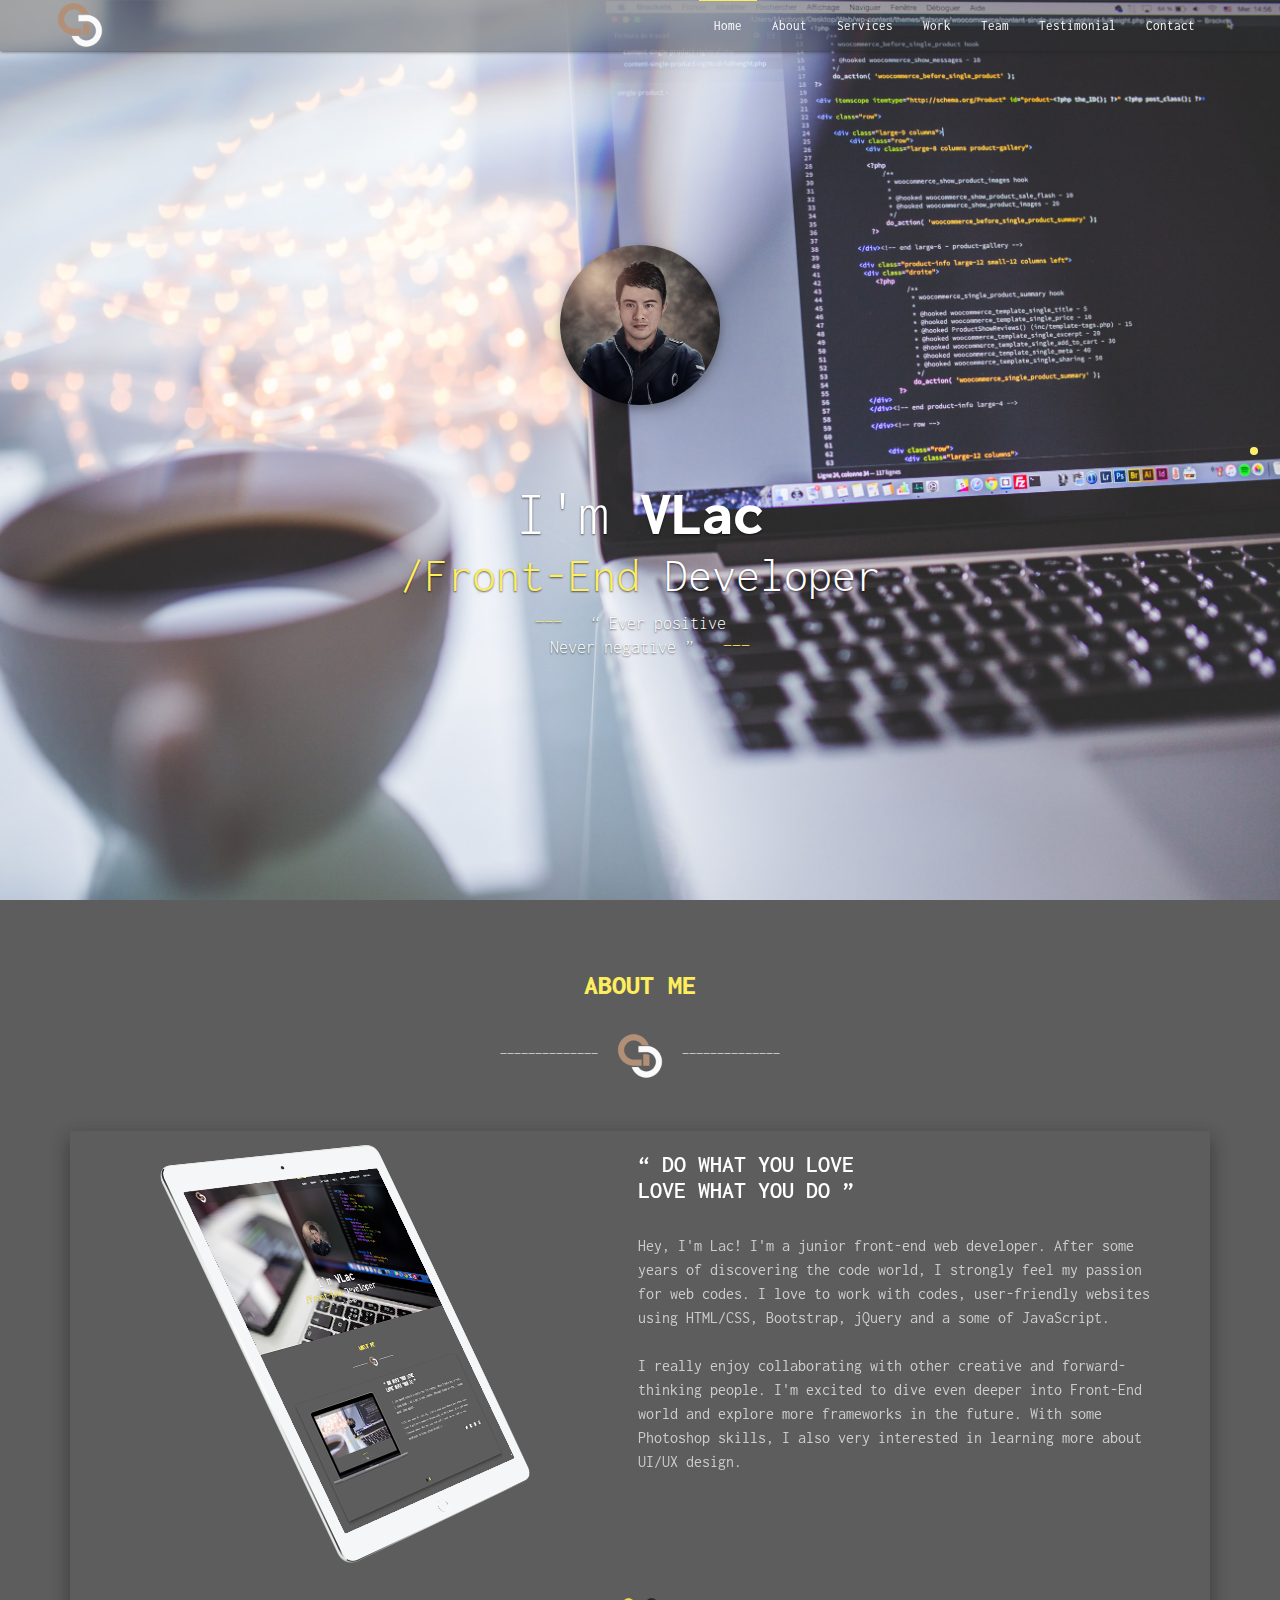
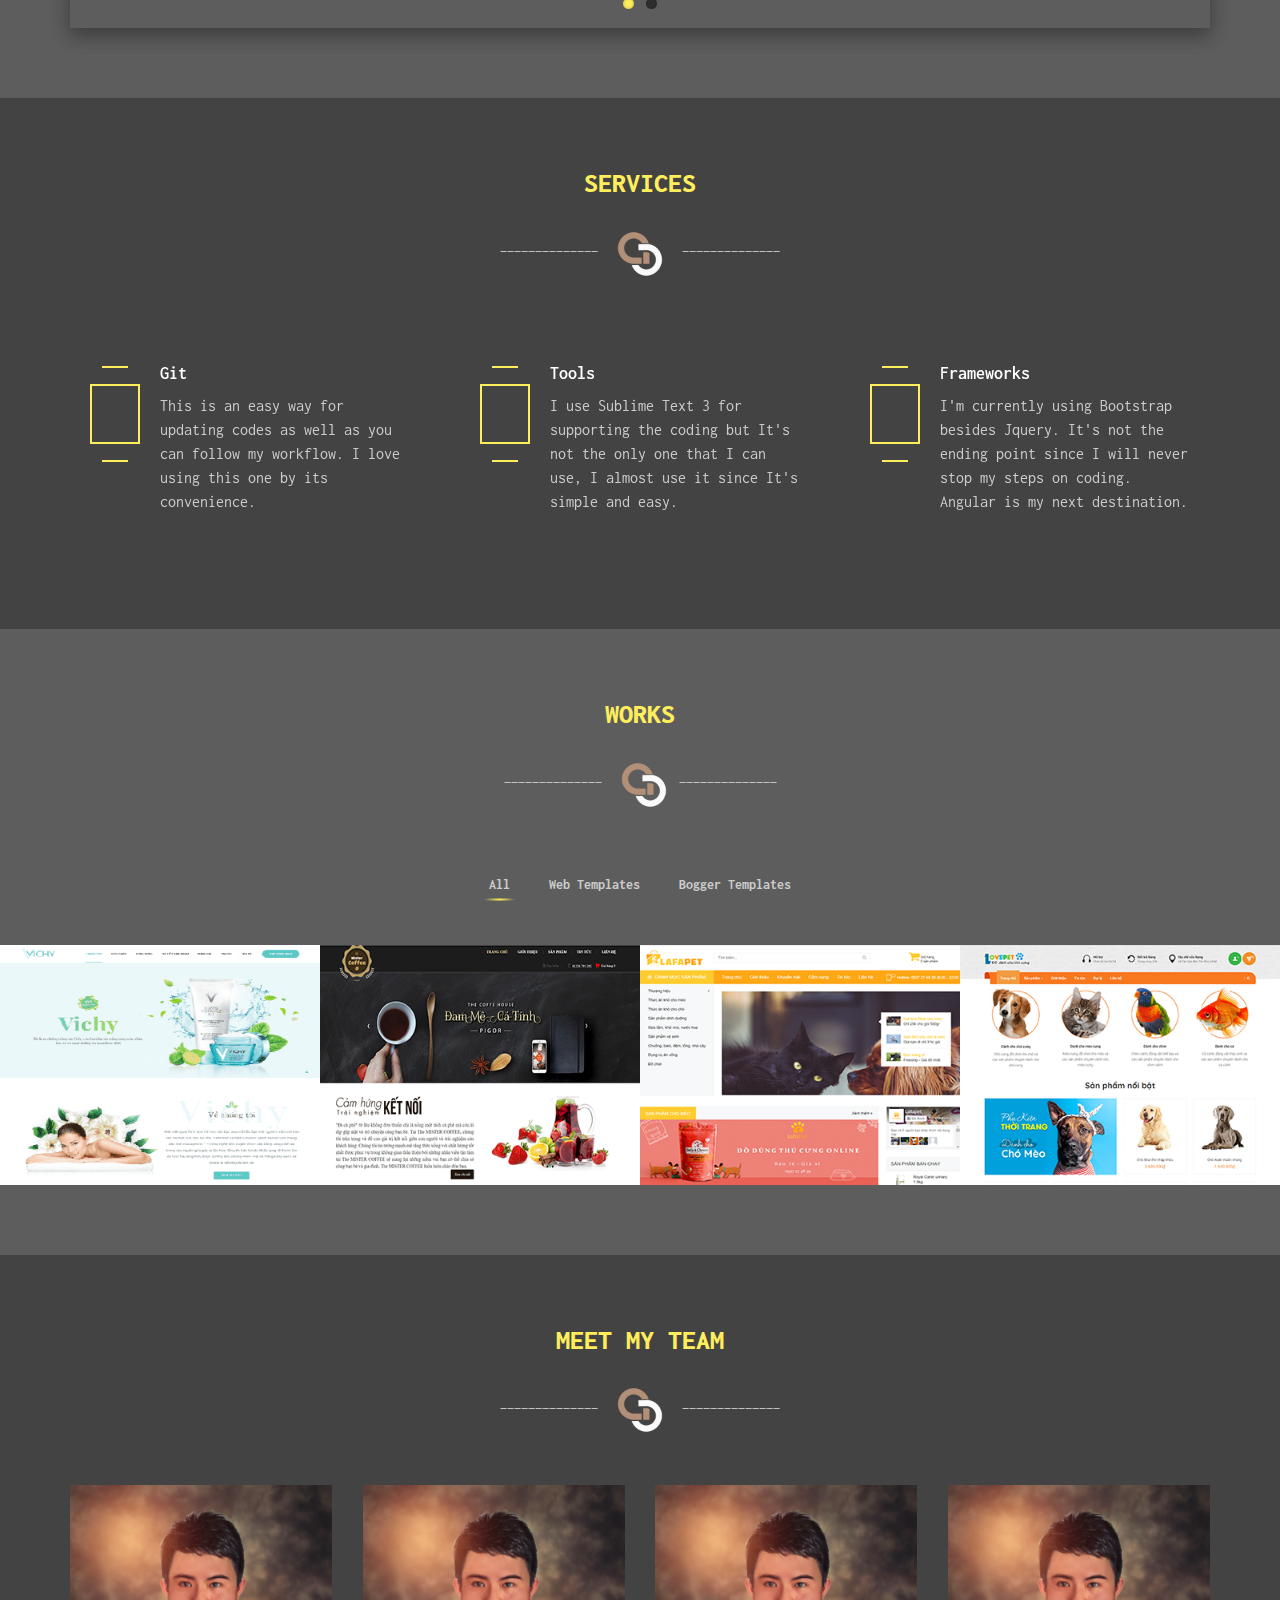
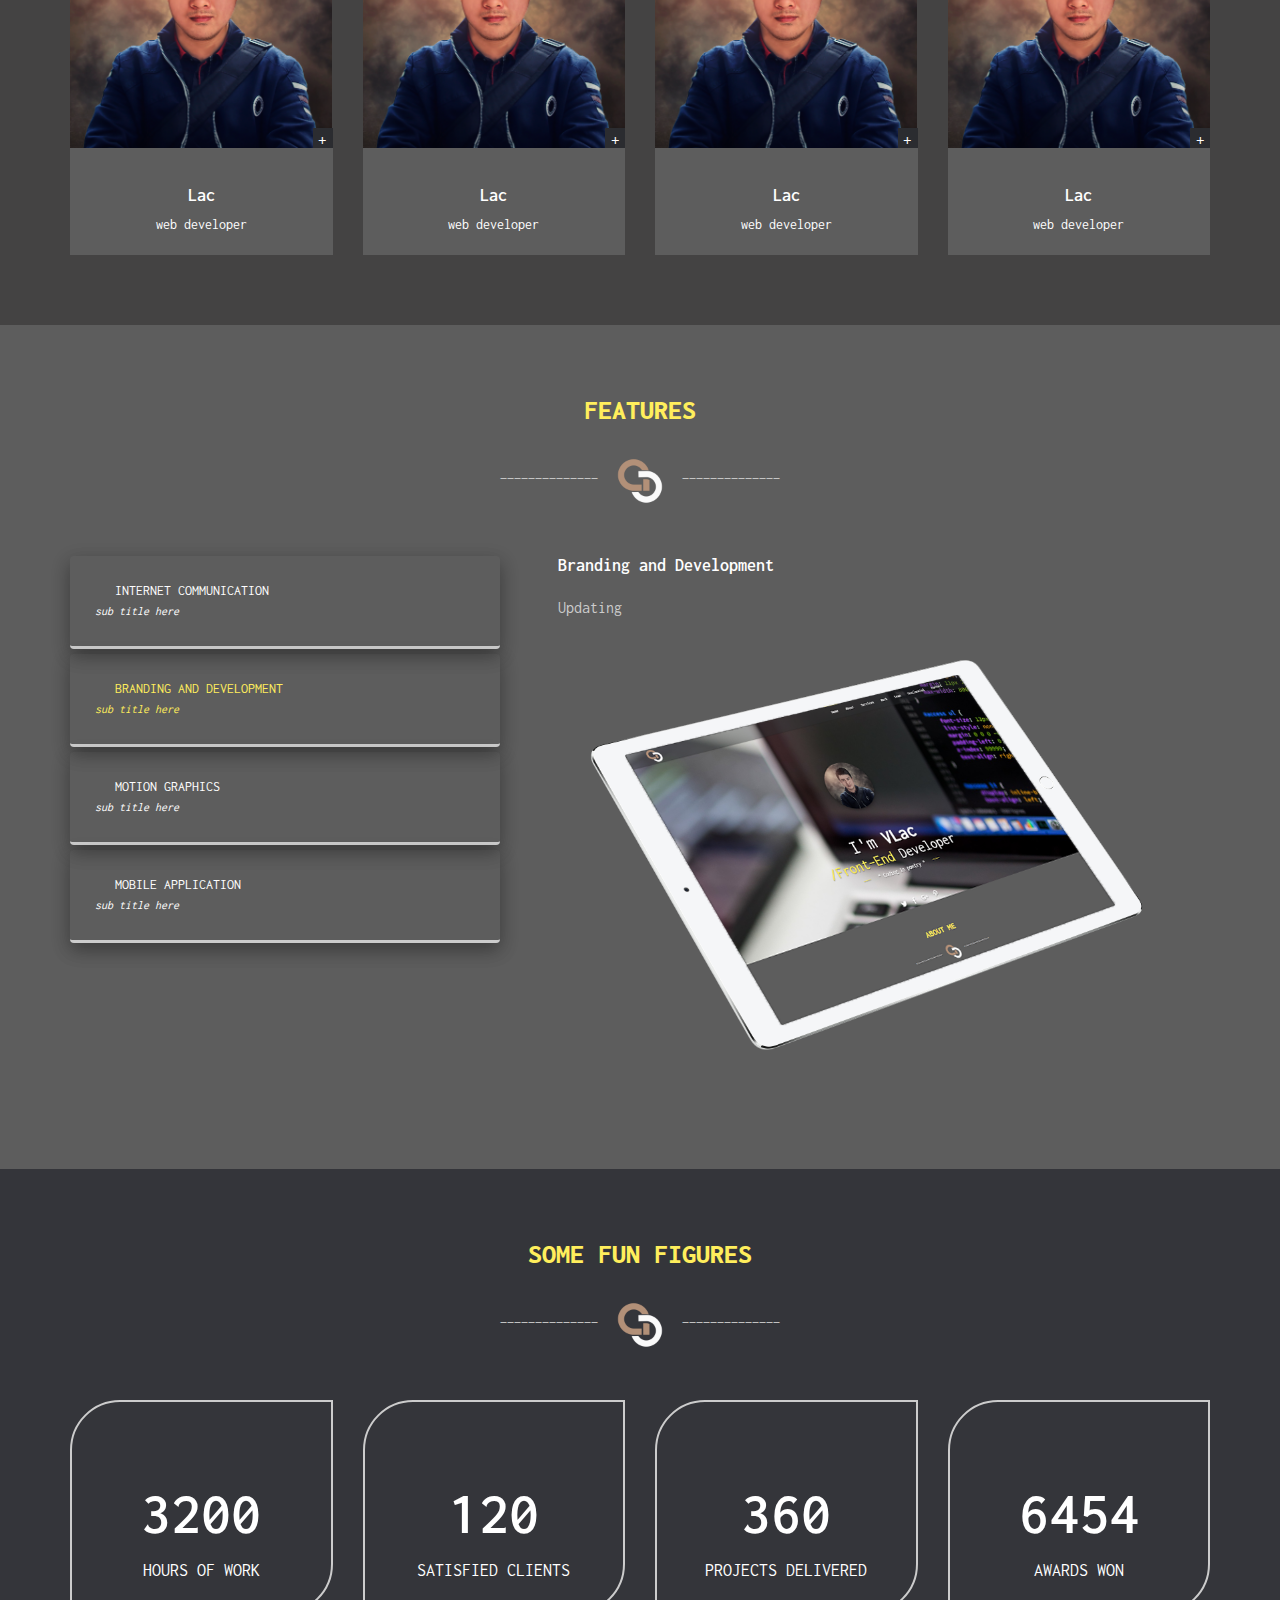
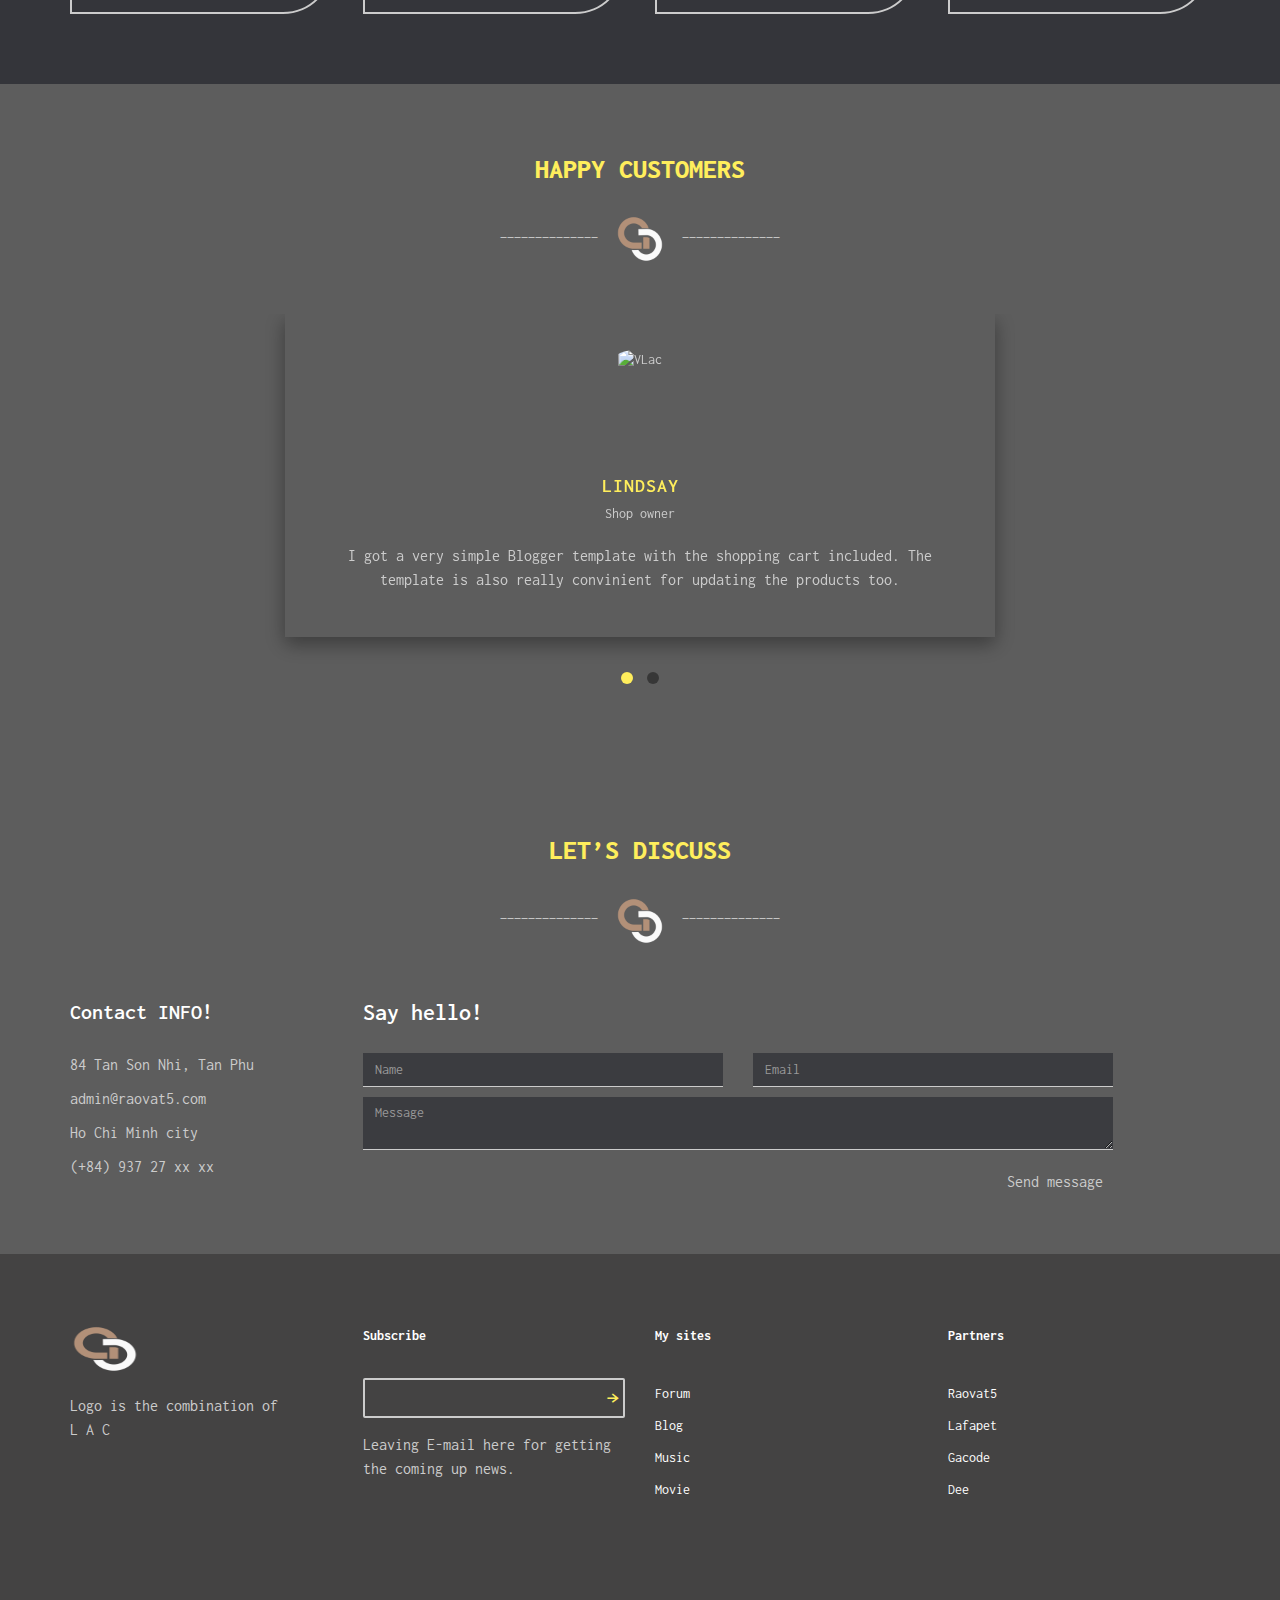
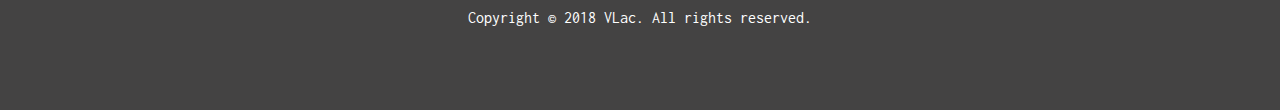
==== commit e0e99b09: "correct word" ====
--- a/index.html
+++ b/index.html
@@ -225,7 +225,7 @@
 						<div class="service-desc">
 							<h4>Git</h4>
 							<p>
-								This is an easy way for updating codes as well as you can follow my workflow. I love using this one by its convinience.
+								This is an easy way for updating codes as well as you can follow my workflow. I love using this one by its convenience.
 							</p>
 						</div>
 					</div>
